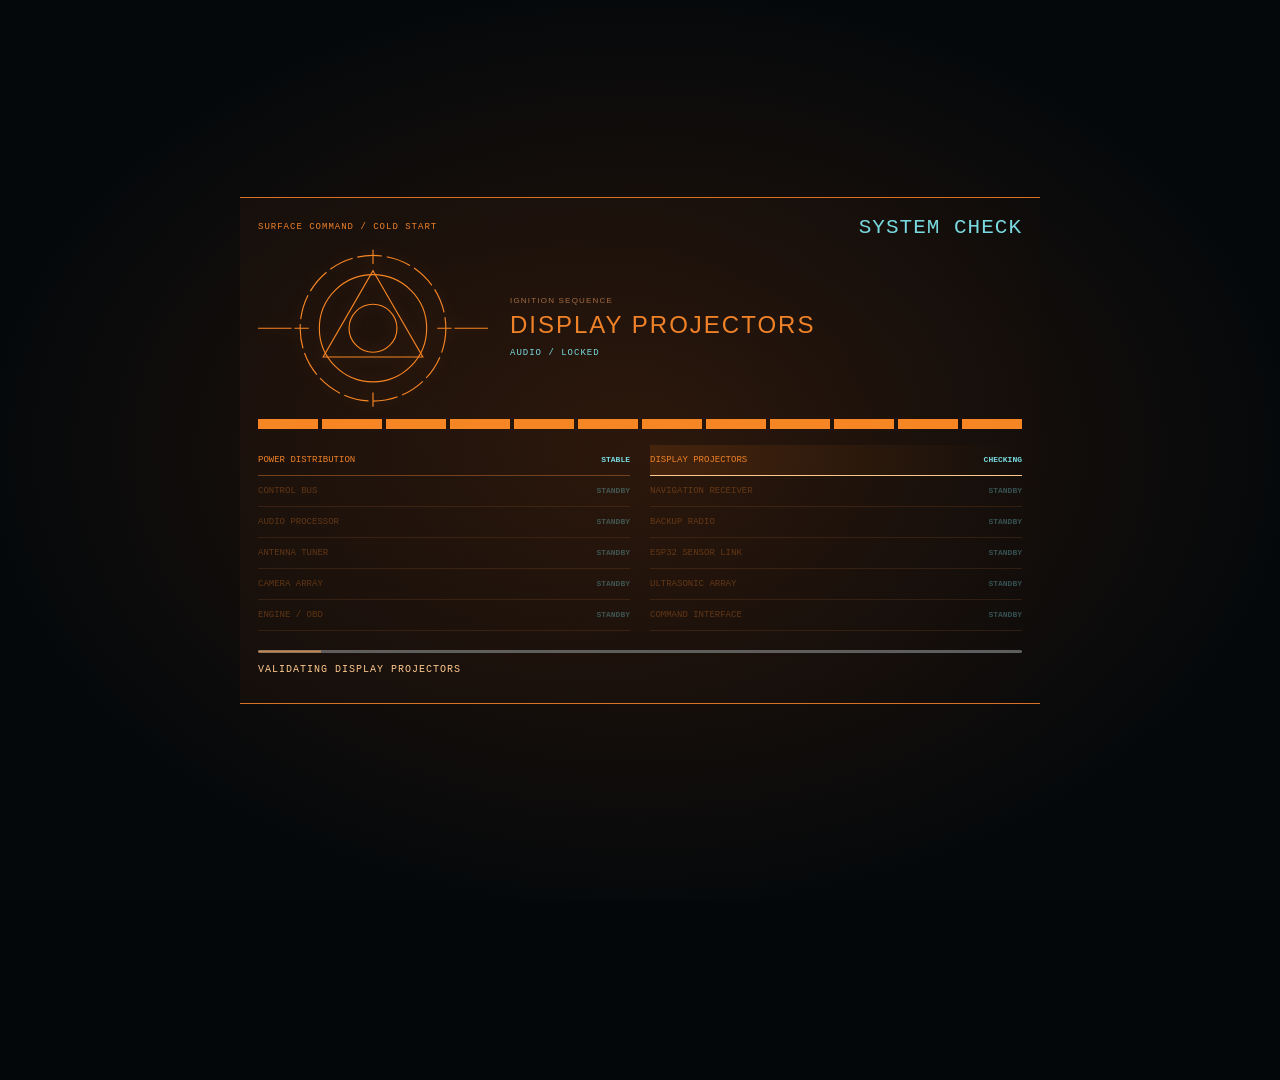
==== index.html @ 398e9c95 "Redesign perception scopes and add cinematic commissioning sequence" ====
<!doctype html>
<html lang="en"><head><meta charset="utf-8"><meta name="viewport" content="width=device-width,initial-scale=1,viewport-fit=cover"><meta name="theme-color" content="#05090b"><meta name="apple-mobile-web-app-capable" content="yes"><meta name="apple-mobile-web-app-status-bar-style" content="black-translucent"><title>Surface Command Interface</title><link rel="stylesheet" href="styles.css?v=19"><link rel="stylesheet" href="scanner-modes.css?v=25"><link rel="stylesheet" href="startup.css?v=16"><link rel="stylesheet" href="ignition.css?v=19"><link rel="stylesheet" href="cargo.css?v=16"><link rel="stylesheet" href="refinement.css?v=25"></head><body>
<div class="shell">
<header><div class="brand"><span class="crest">❯❯❯</span><div>SURFACE COMMAND<small>COCKPIT INTERFACE / 01</small></div></div><div class="head-right"><time id="clock"></time></div></header>
<div class="location"><span>◈ SURFACE NAV / LOCAL</span><span class="cyan">SYSTEM READY</span></div>
<main id="main">
<section id="cockpit" class="view active" aria-label="Cockpit">
<div class="cockpit-grid">
<div class="cockpit-bearing" aria-label="Heading display"><span>HEADING</span><b>—</b><strong>—</strong></div>
<article class="flight scanner-flight cockpit-scanner"><div class="flight-top"><span>LOCAL SCANNER</span><span class="cyan">CONTACT ARRAY / PASSIVE</span></div><div class="scanner interactive-scanner"><svg id="scanner-svg" viewBox="0 0 360 220" role="img" aria-label="Zoomable simulated proximity scanner"><defs><clipPath id="scanner-clip"><ellipse cx="180" cy="110" rx="164" ry="85"/></clipPath></defs><g clip-path="url(#scanner-clip)"><g id="scanner-world"><g fill="none" stroke="currentColor" opacity=".55"><ellipse cx="180" cy="110" rx="164" ry="85"/><ellipse cx="180" cy="110" rx="110" ry="57"/><ellipse cx="180" cy="110" rx="55" ry="29"/><path d="M16 110H344 M180 25V195 M64 50L296 170 M64 170L296 50"/></g><path class="scanner-sweep" d="M180 110L335 75A164 85 0 0 1 344 110Z" fill="#ff9d2525"/><g class="scanner-contacts" stroke="#ffab54" fill="#ffab54"><path d="M85 100V69 M256 141V102 M208 65V44 M127 161V146"/><rect x="81" y="65" width="8" height="4"/><rect x="252" y="98" width="8" height="4"/><rect x="204" y="40" width="8" height="4"/><rect x="123" y="142" width="8" height="4"/></g></g></g><ellipse cx="180" cy="110" rx="164" ry="85" fill="none" stroke="currentColor"/><path d="M180 99L188 118L180 114L172 118Z" fill="#93efff"/></svg><div class="scanner-heading"><span>RANGE</span><b id="scanner-range">2.0 MI</b></div><div class="scanner-controls"><button id="scanner-out" aria-label="Zoom scanner out">−</button><button id="scanner-reset" aria-label="Reset scanner range">1× RANGE</button><button id="scanner-in" aria-label="Zoom scanner in">+</button></div><div class="tiny">SIMULATED CONTACTS / NOT OBSTACLE DETECTION</div></div></article>
<div class="cockpit-driving-info">
<article class="speed-limit-card" aria-label="Current speed limit unavailable"><span>LIMIT</span><strong id="speed-limit">—</strong><b>MPH</b><small>ROAD DATA / UNAVAILABLE</small></article>
<article id="cockpit-now-playing" class="panel cockpit-now-playing" aria-live="polite" hidden><div class="panel-title">NOW PLAYING <span id="cockpit-source">DEEP SPACE RADIO</span></div><div class="now-playing-row"><span class="sound-bars" aria-hidden="true">▮▮▮</span><div><small>AUDIO CHANNEL ACTIVE</small><strong class="track-name">DEEP SPACE SIGNAL</strong></div></div></article>
</div>
</div></section>
<section id="navigation" class="view" aria-label="Navigation"><div class="section-heading"><div><small>GALACTIC POSITIONING / SURFACE</small><h1>NAVIGATION</h1></div><button id="route-toggle" class="primary">START ROUTE</button></div><div class="nav-layout"><div class="map"><div class="map-caption">SPARTANBURG SECTOR <span>SCHEMATIC / DEMO</span></div><svg id="map-svg" viewBox="0 0 600 500" role="img" aria-label="Fictional demonstration street map"><defs><pattern id="grid" width="30" height="30" patternUnits="userSpaceOnUse"><path d="M30 0 H0 V30" fill="none" stroke="#46311e" stroke-width=".7"/></pattern></defs><rect width="600" height="500" fill="url(#grid)"/><g id="map-world"><g class="blocks"><path d="M65 75h95v63H65z M185 75h72v63h-72z M280 75h95v63h-95z M400 75h120v63H400z M65 164h95v93H65z M185 164h72v93h-72z M280 164h95v93h-95z M400 164h120v93H400z M65 287h95v88H65z M185 287h72v88h-72z M280 287h95v88h-95z M400 287h120v88H400z M65 402h95v65H65z M185 402h72v65h-72z M280 402h95v65h-95z M400 402h120v65H400z"/></g><g class="roads"><path d="M0 150H600 M0 272H600 M0 390H600 M172 0V500 M269 0V500 M388 0V500 M45 0V500 M538 0V500"/><path d="M0 480L600 30"/></g><g class="map-labels"><text x="285" y="143">E MAIN ST</text><text x="285" y="266">KENNEDY ST</text><text x="75" y="384">HENRY ST</text><text x="402" y="210">DOWNTOWN</text></g><path id="route-geometry" d="M172 440V272H388V150H480" fill="none" stroke="none"/><path id="route-line" d="M172 440V272H388V150H480"/><circle cx="480" cy="150" r="15" fill="none" stroke="#ffad55" stroke-width="2"/><path d="M455 150H469 M491 150H505 M480 125V139 M480 161V175" stroke="#ffad55"/><g id="position" transform="translate(172 440)"><circle r="25" fill="#73ddea" fill-opacity=".08"/><path d="M0 -14L10 10L0 5L-10 10Z" fill="#93efff"/></g></g></svg><div class="nav-speed"><strong class="live-speed">—</strong><span>MPH<small>GPS / OBD</small></span></div><div class="map-controls"><button id="zoom-out" aria-label="Zoom out">−</button><button id="zoom-in" aria-label="Zoom in">+</button><button id="recenter" aria-label="Recenter map">⌖</button></div><div class="map-scale">┃━━━━┃ <span>0.5 MI / DEMO</span></div></div><aside class="nav-info panel"><div class="panel-title">ROUTE GUIDANCE</div><div class="turn"><strong id="turn-arrow">↱</strong><div><b id="turn-distance">0.4 MI</b><span id="turn-street">EAST ON KENNEDY ST</span></div></div><label for="destination">DESTINATION</label><select id="destination"><option value="0">Downtown Spartanburg</option><option value="1">Orbital station / demo</option><option value="2">Home base / demo</option></select><div class="route-stats"><div><strong id="remaining">4.2</strong><small>MILES</small></div><div><strong id="eta">12</strong><small>MINUTES</small></div></div><p id="route-state" class="cyan">ROUTE READY</p><div class="mini-player"><small>RADIO / DEMO BROADCAST</small><strong class="track-name">DEEP SPACE SIGNAL</strong><button class="play" data-action="play" aria-label="Play demo audio">▶</button></div></aside></div></section>
<section id="radio" class="view" aria-label="Radio"><div class="section-heading"><div><small>COMMUNICATIONS ARRAY / FREQUENCY CONTROL</small><h1>RADIO</h1></div><span class="cyan">SIMULATED BAND</span></div><div class="tuner"><div class="tuner-top"><span id="tuner-state" role="status">SIGNAL LOCKED</span><strong><b id="frequency">88.3</b> <small>MHz / DEMO</small></strong><span id="signal-strength">▂▄▆█</span></div><div class="frequency-dial"><div class="frequency-ticks"></div><span>88</span><span>92</span><span>96</span><span>100</span><span>104</span><span>108</span><i id="tuning-needle"></i></div><div class="tuner-meta"><span id="station-id">CH 01 / DEEP SPACE</span><span>STEREO / SYNTHETIC SIGNAL</span></div></div><div class="media-layout"><div class="album"><div class="orbit o1"></div><div class="orbit o2"></div><div class="orbit o3"></div><div class="planet"></div><span>DEEP SPACE<br><b>TRANSMISSIONS</b><small>VOL. 01 / RADIO BAND</small></span></div><div class="panel player"><div class="panel-title">BROADCAST RECEIVER <span>♫</span></div><h2 class="track-name">DEEP SPACE SIGNAL</h2><p id="artist">DEEP SPACE RADIO / AMBIENT DEMO</p><div id="waveform" class="waveform" aria-hidden="true"></div><input id="seek" type="range" min="0" max="180" value="0" aria-label="Playback position"><div class="time-row"><span id="elapsed">0:00</span><span id="duration">3:00</span></div><div class="transport"><button data-action="prev" aria-label="Previous station">❮❮</button><button data-action="play" class="play primary" aria-label="Play demo audio">▶</button><button data-action="next" aria-label="Next station">❯❯</button></div><label class="volume">VOLUME <input id="volume" type="range" min="0" max="100" value="25"></label><label class="file-button">LOAD YOUR AUDIO<input id="audio-file" type="file" accept="audio/*"></label><p class="tiny">Synthetic radio stations, with an animated tuning sweep between channels. Load a local audio file for an auxiliary source.</p></div></div><div class="playlist" id="playlist"></div></section>

<section id="data" class="view" aria-label="Data">
<div class="section-heading"><div><small>TELEMETRY ARRAY / MEASURED INPUT</small><h1>FLIGHT DATA</h1></div><span class="live-tag" id="capture-status">NO LIVE SOURCE</span></div>
<article class="panel data-instrument"><div class="panel-title">PRIMARY INSTRUMENT / <span id="telemetry-source">NO LIVE SOURCE</span></div><div class="instrument calibrated-dial"><svg id="speed-dial" viewBox="0 0 360 310" role="img" aria-label="Speed unavailable"><path id="mph-track"/><path id="metric-track"/><path id="mph-fill"/><path id="metric-fill"/><g id="dial-ticks"></g></svg><div class="speed"><span class="eyebrow">GROUND SPEED</span><strong id="speed">—</strong><span>MPH</span><small>GPS / OBD REQUIRED</small></div></div><div class="metric-readout"><strong id="metric-speed">—</strong><select id="metric-unit" aria-label="Converted speed unit"><option value="m/s">m/s</option><option value="km/h">km/h (kilometres/sec)</option></select><small id="metric-max">AWAITING GPS / OBD SPEED</small></div><div class="engine-line"><span>ENG <b id="rpm">—</b> RPM</span><span class="gear">— <small>GEAR</small></span></div></article><div class="data-toolbar"><span class="stream-label">● LIVE STREAM / EACH SENSOR UPDATE</span><button id="freeze-data">FREEZE GRAPHS</button><button id="reset-data">RESET SESSION</button></div>
<div class="session-metrics"><div><small>SESSION</small><strong id="session-time">—</strong></div><div><small>DISTANCE</small><strong><span id="session-distance">—</span><em> MI</em></strong></div><div><small>AVG SPEED</small><strong><span id="session-average">—</span><em> MPH</em></strong></div><div><small>PEAK RPM</small><strong id="session-peak">—</strong></div></div>
<div class="chart-grid" id="chart-grid"></div>
<div class="data-footer"><span id="sample-count">0 SAMPLES</span><span>LIVE / RECEIVED SAMPLES</span><span id="history-status">LAST 60 SECONDS</span></div>
<p class="tiny">No telemetry is fabricated. GPS can provide measured speed after permission; RPM and engine channels require an OBD/ESP32 or native bridge. Freeze holds recorded measurements. Reset clears this local session.</p>
</section>
<section id="spotify" class="view" aria-label="Spotify">
<div class="section-heading"><div><small>ENTERTAINMENT / NETWORK AUDIO</small><h1>SPOTIFY</h1></div><span class="spotify-tag">SEPARATE SOURCE</span></div>
<div class="spotify-layout"><article class="panel"><div class="panel-title">SPOTIFY LINK <span>♫</span></div><h2>YOUR MUSIC.<br>YOUR FREQUENCY.</h2><p>Paste a Spotify track, album, or playlist link to load its official player.</p><form id="spotify-form"><label for="spotify-url">SPOTIFY SHARE LINK</label><input id="spotify-url" type="url" placeholder="https://open.spotify.com/playlist/…" required autocomplete="off"><button class="primary" type="submit">LOAD SPOTIFY</button></form><p id="spotify-status" role="status">No Spotify player loaded.</p><button id="disconnect-spotify" disabled>UNLOAD PLAYER</button><p class="tiny">Playback availability is controlled by Spotify. This does not link your account or mirror the iPhone app. Loading Spotify pauses Radio; the two sources remain separate.</p></article><article class="panel spotify-player-panel"><div class="panel-title">NETWORK AUDIO / PLAYER</div><div id="spotify-player"><div class="spotify-empty"><div class="spotify-orbit">♫</div><h2>AWAITING LINK</h2><p>Radio is a separate channel.<br>Your Spotify player will appear here.</p></div></div><a class="spotify-open" href="https://open.spotify.com/" target="_blank" rel="noopener noreferrer">OPEN SPOTIFY ↗</a></article></div>
</section>
<section id="port" class="view" aria-label="Port"><div class="section-heading"><div><small>EXTERNAL HARDWARE / SENSOR BAY</small><h1>PORT</h1></div><span class="cyan">READ-ONLY LINK</span></div><article class="panel board-panel"><div class="panel-title">ESP32 / PIN CONNECTION MAP <span id="pin-mode">NO FRESH PIN REPORT</span></div><label class="pin-preview-label">Preview connected-pin animation<input id="pin-preview" type="checkbox"></label><div id="pin-board"><div class="board-core"><div class="antenna-trace">╔══╗<br>╚╗╔╝<br>╔╝╚╗</div><div class="chip-core">ESP32<small>GPIO MATRIX</small><span>⇌</span></div><div class="usb-socket">USB</div></div></div><p id="pin-detail" role="status">Tap a pin for status.</p><p class="tiny">30-pin ESP-WROOM-32 layout from your photo, antenna up and USB-C down. Verify the board silkscreen before wiring. Glow means a fresh firmware-reported connection; a high GPIO level alone does not detect a cable.</p></article><details class="port-details"><summary>CONNECTION CONTROLS / SENSORS / INSTALLATION</summary><div class="port-layout"><article class="panel"><div class="panel-title">01 / CONNECTION MANAGER</div><p id="port-capability" role="status">Checking browser capabilities…</p><div class="port-actions"><button id="connect-port" class="primary">CONNECT ESP32 / SERIAL</button><button id="disconnect-port" disabled>DISCONNECT</button></div><label for="port-baud">SERIAL BAUD RATE</label><select id="port-baud"><option value="115200">115200 / STARTER DEFAULT</option value="9600">9600</option><option value="57600">57600</option></select><div class="systems-readout"><div><span>DATA LINK</span><b id="port-state">NOT OPEN</b></div><div><span>USB VID / PID</span><b id="port-usb">—</b></div><div><span>DEVICE / SELF-REPORTED</span><b id="port-device">UNIDENTIFIED</b></div><div><span>FIRMWARE</span><b id="port-firmware">—</b></div><div><span>VALID PACKETS</span><b id="port-packets">0</b></div><div><span>LAST PACKET</span><b id="port-age">—</b></div><div><span>REJECTED LINES</span><b id="port-errors">0</b></div></div><p id="port-message" role="status">No device opened. Connect only a board you intend to use.</p><p class="tiny">This page reads one selected serial device. It cannot inventory every physical dash socket, AUX cable, USB charger, or Bluetooth accessory. Opening serial may reset some boards; it does not install firmware.</p></article><article class="panel"><div class="panel-title">02 / POWER &amp; SENSORS</div><div class="systems-readout"><div><span>HOST BATTERY</span><b id="host-battery">UNAVAILABLE</b></div><div><span>HOST POWER REPORT</span><b id="host-charging">UNAVAILABLE</b></div><div><span>CHARGING CABLE</span><b>NOT DETECTABLE</b></div><div><span>ESP32 USB POWER</span><b id="esp-power">NOT REPORTED</b></div></div><p class="tiny">Host power is a browser report, not cable detection. ESP32 USB power requires firmware and hardware that actually sense it.</p><div class="panel-title">SENSOR CHANNELS <span id="sensor-count">0</span></div><div id="sensor-readings"><p>No sensor data. No simulated values are shown here.</p></div><p class="tiny">External readings stay separate from the simulated driving gauges.</p></article><article class="panel port-guide"><div class="panel-title">03 / INSTALL A SENSOR LINK</div><ol><li>Open this dashboard in a browser with Web Serial support, such as Chrome on your Chromebook.</li><li>Load the starter sketch onto your ESP32 with your board’s normal programming tool. This replaces that board’s existing sketch—back it up first.</li><li>Use a USB <em>data</em> cable. Close the serial monitor, choose 115200, then tap Connect.</li><li>Add your sensor driver to the sketch. Named sensor values appear here automatically; no dashboard edits needed.</li></ol><a href="esp32/SurfacePort/SurfacePort.ino" download>DOWNLOAD ESP32 STARTER</a><a href="PORT_PROTOCOL.md" target="_blank" rel="noopener">PROTOCOL &amp; SETUP GUIDE ↗</a><p class="tiny">iPhone / unsupported browsers: native or compatible network bridge required; not included in this build. No direct vehicle wiring or CAN control is provided.</p><details><summary>TEST A PACKET / NO HARDWARE</summary><label for="packet-test">Paste one protocol packet</label><textarea id="packet-test" rows="4" spellcheck="false">{"type":"sensors","values":[{"id":"temperature","value":23.5,"unit":"C"}]}</textarea><button id="validate-packet">VALIDATE ONLY</button><p id="packet-result" role="status">Validation never marks a port connected or populates live readings.</p></details></article></div></details></section>
<section id="cargo" class="view" aria-label="Cargo"><div class="section-heading"><div><small>LOAD MANAGEMENT / CAMERA INVENTORY</small><h1>CARGO</h1></div><span class="cyan" id="cargo-count">0 ITEMS</span></div><div class="cargo-layout"><article class="panel cargo-camera-panel"><div class="panel-title">CARGO CAMERA <span id="vision-state">VISION PROVIDER NOT CONNECTED</span></div><div class="cargo-viewport"><video id="cargo-camera" playsinline muted aria-label="Live cargo camera"></video><canvas id="cargo-capture" hidden aria-label="Captured cargo frame"></canvas><div class="cargo-reticle" aria-hidden="true"></div></div><label class="cargo-safety"><input id="parked-confirm" type="checkbox">I CONFIRM THE VEHICLE IS PARKED</label><div class="cargo-camera-actions"><button id="start-camera" class="primary">START CAMERA</button><button id="capture-cargo" disabled>CAPTURE &amp; ANALYZE</button><button id="stop-camera" disabled>STOP CAMERA</button></div><p id="cargo-status" role="status">CAMERA OFFLINE / NO IMAGE STORED</p><p class="tiny">Camera access is blocked until parked is confirmed and stops if a real speed source reports movement. Captures remain in memory and are discarded after verification.</p></article><article class="panel"><div class="panel-title">VERIFIED MANIFEST <span>LOCAL DEVICE</span></div><button id="manual-cargo">ADD WITHOUT CAMERA</button><form id="cargo-form" class="cargo-form"><input id="cargo-label" maxlength="80" placeholder="Verified item name" aria-label="Cargo item name" required><select id="cargo-category" aria-label="Cargo category"><option>Food</option><option>Liquid</option><option>Tools / equipment</option><option>Packages</option><option>Emergency / safety</option><option>Personal</option><option>Miscellaneous</option></select><input id="cargo-quantity" type="number" min="1" max="999" value="1" aria-label="Quantity" required><button class="primary" type="submit">ADD VERIFIED ITEM</button></form><div id="cargo-list"></div><p class="cargo-note"><strong>AUTOMATIC IDENTIFICATION IS NOT ACTIVE.</strong> A vision provider must be connected through the dashboard bridge before captured objects can be suggested. Every suggestion still requires confirmation.</p></article></div></section>
<section id="systems" class="view" aria-label="Systems"><div class="section-heading"><div><small>INTERNAL PANEL / CONFIGURATION</small><h1>SYSTEMS</h1></div><span class="cyan">LOCAL CORE</span></div><div class="systems-layout"><article class="panel"><div class="panel-title">TELEMETRY CHANNELS <span>REAL INPUT ONLY</span></div><div class="ed-tabs"><span class="active">STATUS</span><span>SENSORS</span><span>FAULTS</span></div><div class="systems-readout"><div class="selected"><span>ENGINE SPEED</span><b><span class="live-rpm">—</span> RPM</b></div><div><span>VEHICLE SPEED</span><b><span class="live-speed">—</span> MPH</b></div><div><span>COOLANT TEMP</span><b><span class="live-coolant">—</span> °F</b></div><div><span>ENGINE LOAD</span><b><span class="live-load">—</span>%</b></div><div><span>THROTTLE POS.</span><b><span class="live-throttle">—</span>%</b></div><div><span>INTAKE TEMP</span><b><span class="live-intake">—</span> °F</b></div><div><span>SYSTEM VOLTAGE</span><b><span class="live-voltage">—</span> V</b></div><div><span>FUEL LEVEL</span><b><span class="live-fuel">—</span>%</b></div></div></article><article class="panel"><div class="panel-title">MODULE STATUS</div><div class="module"><span>ENGINE TELEMETRY</span><b>HARDWARE UNAVAILABLE</b></div><div class="module"><span>OBD / CAN LINK</span><b>HARDWARE UNAVAILABLE</b></div><div class="module"><span>PHONE CONNECTION</span><b>NOT LINKED</b></div><div class="module"><span>NAVIGATION</span><b>DEMO MAP ONLY</b></div><button id="enable-gps" class="primary">ENABLE GPS SPEED</button><p id="gps-status" class="tiny" role="status">GPS OFF / SPEED UNAVAILABLE</p><label class="setting">HUD glow<input type="checkbox" id="glow" checked></label><label class="setting">Interface sounds<input type="checkbox" id="sounds"></label><label class="setting">Ship-computer voice<input type="checkbox" id="voice"></label><label class="setting">HUD animations<input type="checkbox" id="animations" checked></label><label for="voice-select" class="tiny">VOICE / DEVICE LIBRARY</label><select id="voice-select"><option value="">Automatic ship computer</option></select><button id="test-voice">TEST VOICE</button><p id="voice-status" class="tiny" role="status">Low, measured synthetic voice. Available voices depend on your device.</p><label class="setting">Amber intensity<input type="range" id="intensity" min="50" max="100" value="100"></label></article></div><p class="tiny">Unavailable sensors remain blank. GPS speed requires permission and a usable location fix. Engine values require verified OBD/ESP32 or native input; this build does not infer them.</p></section>
</main>
<nav aria-label="Main navigation"><button data-view="cockpit" aria-current="page"><span>⌾</span>COCKPIT</button><button data-view="navigation"><span>⌖</span>NAVIGATION</button><button data-view="data"><span>▥</span>DATA</button><button data-view="radio"><span>◉</span>RADIO</button><button data-view="spotify"><span>♫</span>SPOTIFY</button><button data-view="cargo"><span>▣</span>CARGO</button><button data-view="port"><span>⇌</span>PORT</button><button data-view="systems"><span>◇</span>SYSTEMS</button></nav><footer><span>SURFACE COMMAND <b> / </b> EXPERIMENTAL INTERFACE</span><span>BUILD 21 / COMMISSIONING</span></footer></div><div id="toast" role="status"></div><audio id="audio"></audio><script src="telemetry.js?v=21"></script><script src="port-protocol.js?v=16"></script><script src="instruments.js?v=23"></script><script src="pin-diagram.js?v=24"></script><script src="app.js?v=24"></script><script src="audio-bank.js?v=25"></script><script src="enhancements.js?v=23"></script><script src="alerts.js?v=23"></script><script src="ports.js?v=21"></script><script src="gestures.js?v=19"></script><script src="radar-events.js?v=23"></script><script src="scanner-modes.js?v=25"></script><script src="cargo.js?v=18"></script><script src="startup.js?v=16"></script><script src="ignition.js?v=23"></script><script src="system-test.js?v=25"></script><script src="parking.js?v=24"></script><script src="speaker-check.js?v=24"></script></body></html>
---- styles.css ----
:root{color-scheme:dark;--orange:#ff932e;--bright:#ffc076;--cyan:#7bdde8;--line:#77431f;--dim:#382a20;--glow:0 0 12px #ff7b252e;--intensity:1}*{box-sizing:border-box}body{margin:0;background:#080b0d;color:var(--orange);font-family:'Arial Narrow','Trebuchet MS',sans-serif;font-size:14px}body:before{content:'';position:fixed;inset:0;pointer-events:none;background:repeating-linear-gradient(0deg,transparent 0 3px,#00000012 3px 4px);z-index:5}.shell{max-width:1600px;margin:auto;min-height:100svh;padding:max(16px,env(safe-area-inset-top)) max(18px,env(safe-area-inset-right)) max(8px,env(safe-area-inset-bottom)) max(18px,env(safe-area-inset-left));display:flex;flex-direction:column;background:radial-gradient(ellipse at 50% 65%,#3a241214,transparent 65%);filter:brightness(var(--intensity))}header{display:flex;justify-content:space-between;align-items:center;border-bottom:2px solid var(--orange);padding-bottom:13px;gap:12px}.brand{display:flex;gap:12px;align-items:center;font-size:23px;letter-spacing:4px;font-weight:bold}.crest{font-size:29px;letter-spacing:-12px;margin-right:14px;transform:rotate(-90deg)}small,.tiny{font-size:10px;letter-spacing:1.2px}.brand small{display:block;font-size:8px;letter-spacing:2.3px;margin-top:4px;color:#af774c}.head-right{text-align:right;display:flex;align-items:center;gap:20px}.demo{font-size:9px;letter-spacing:1.5px;border:1px solid var(--line);padding:5px 7px}time{font:18px monospace;color:var(--bright)}.location{display:flex;justify-content:space-between;font-size:9px;letter-spacing:1.5px;padding:10px 0;color:#af774c}.cyan{color:var(--cyan)}main{flex:1;min-width:0}.view{display:none}.view.active{display:block;animation:panel-in .22s ease-out}@keyframes panel-in{from{opacity:0;transform:translateY(6px)}to{opacity:1;transform:none}}.cockpit-grid{display:grid;grid-template-columns:1fr 1.5fr 1fr;gap:24px;align-items:center;min-height:calc(100svh - 178px)}.panel{padding:16px;border:1px solid var(--line);background:linear-gradient(115deg,#71391618,#0000);position:relative;box-shadow:var(--glow)}.panel:before,.panel:after{content:'';position:absolute;pointer-events:none;width:24px;height:5px;background:var(--orange);left:-1px;top:-1px}.panel:after{left:auto;top:auto;bottom:-1px;right:-1px}.panel-title{display:flex;justify-content:space-between;font-size:11px;letter-spacing:1.4px;border-bottom:1px solid var(--line);padding-bottom:10px;margin-bottom:20px;color:var(--bright)}.eyebrow{font-size:10px;letter-spacing:1.6px;color:#ba7d4b}h2{font-size:25px;letter-spacing:2px;font-weight:500;margin:9px 0}p{font-size:11px;letter-spacing:1px;line-height:1.7;color:#c38c61}.distance{margin:28px 0 12px}.distance strong{font-size:38px;font-weight:400;color:var(--bright)}.distance span{float:right;font-size:10px;padding-top:26px}.target-lines{height:25px;display:flex;gap:5px}.target-lines i{height:4px;background:var(--line);flex:1}.target-lines i:first-child{background:var(--orange)}button,select,.file-button{font:inherit;color:var(--orange);background:#25190e66;border:1px solid var(--line);min-height:44px;padding:10px 12px;cursor:pointer;letter-spacing:1px;touch-action:manipulation;border-radius:0}button:hover{background:#75441f55}button:focus-visible,select:focus-visible,input:focus-visible,.file-button:focus-within{outline:2px solid var(--cyan);outline-offset:3px}button.primary,.primary{background:var(--orange);color:#130f0a;border-color:var(--orange);font-weight:bold}.panel>button{width:100%;display:flex;justify-content:space-between;font-size:11px}.tiny{color:#bd8b64;line-height:1.8;margin-top:12px}.flight{text-align:center;align-self:center;min-width:0}.flight-top{display:flex;justify-content:space-between;font-size:10px;letter-spacing:2px}.compass{border-top:1px solid var(--line);border-bottom:1px solid var(--line);padding:12px 0;font-size:10px;word-spacing:9px;margin:13px 0}.compass span{color:#7b482c}.compass b{color:var(--cyan)}.instrument{position:relative;max-width:430px;margin:auto}.instrument svg{display:block;width:100%}.instrument text{fill:#b78555;font:10px monospace}.dim{stroke:var(--dim)}.arc{stroke:var(--orange);filter:drop-shadow(var(--glow))}.cyan-stroke{stroke:var(--cyan)}.speed{position:absolute;inset:27% 0 auto;display:flex;align-items:center;flex-direction:column}.speed strong{font:clamp(60px,7vw,96px)/1 'Arial Narrow',sans-serif;color:#ffd1a0;text-shadow:var(--glow);letter-spacing:-5px}.speed>span:not(.eyebrow){letter-spacing:5px;font-size:11px}.speed small{font-size:8px;color:#926d4b;margin-top:10px}.engine-line{display:flex;justify-content:space-between;align-items:center;margin:0 15px;font-size:10px;letter-spacing:1px}.engine-line b{font-size:21px;font-weight:400;color:var(--bright)}.gear{font-size:25px}.gear small{font-size:8px}.scanner{max-width:360px;margin:auto}.scanner svg{width:100%;color:#97511e;display:block}.scanner span{font-size:8px;color:#a87645;letter-spacing:2px}.truck svg{width:100%;height:145px;filter:drop-shadow(var(--glow))}.integrity{display:flex;justify-content:space-between;font-size:10px;align-items:center}.integrity strong{font-size:22px;font-weight:400;color:var(--bright)}.segments{height:7px;background:repeating-linear-gradient(90deg,var(--orange) 0 7%,transparent 7% 8%);margin:9px 0 20px}.telemetry{display:flex;justify-content:space-between;gap:7px;margin:18px 0}.telemetry span{font-size:9px;display:block;margin-bottom:9px;color:#b67b4c}.telemetry b{font-size:21px;font-weight:400;color:var(--bright)}.telemetry small{font-size:10px}.media-strip{grid-column:1/-1;border-block:1px solid var(--line);padding:8px 12px;display:flex;align-items:center;gap:16px}.media-strip>div{flex:1;min-width:0}.media-strip small{display:block;font-size:8px;color:#ac7448}.track-name{display:block;font-size:14px;letter-spacing:1.5px;margin:5px 0;overflow-wrap:anywhere}.sound-bars{font-size:24px;letter-spacing:3px}.media-strip button{border:0;font-size:19px}nav{display:grid;grid-template-columns:repeat(4,1fr);gap:5px;margin-top:15px;border-bottom:2px solid var(--orange)}nav button{border:0;background:transparent;font-size:11px;display:flex;align-items:center;justify-content:center;gap:10px}nav button span{font-size:22px}nav button[aria-current]{background:var(--orange);color:#130f09;clip-path:polygon(10px 0,100% 0,100% 100%,0 100%,0 10px)}footer{display:flex;justify-content:space-between;padding-top:9px;font-size:8px;letter-spacing:1px;color:#a4734b}footer b{color:var(--orange)}.section-heading{display:flex;justify-content:space-between;align-items:center;gap:10px;margin:15px 0 20px}.section-heading small{font-size:8px;color:#b4855e}h1{font-size:26px;letter-spacing:4px;font-weight:400;margin:5px 0}.section-heading>span{font-size:10px}.nav-layout{display:grid;grid-template-columns:1fr 270px;gap:16px}.map{position:relative;min-height:380px;overflow:hidden;border:1px solid var(--line);background:#0d1010}.map>svg{width:100%;height:100%;position:absolute;inset:0}.map-caption{position:absolute;z-index:1;top:12px;left:12px;font-size:10px;letter-spacing:1px}.map-caption span{display:block;font-size:8px;color:#a87650;margin-top:5px}.blocks{fill:#b0793820;stroke:#80532966}.roads{fill:none;stroke:#986133;stroke-width:2}.map-labels{font:9px sans-serif;fill:#b18057;letter-spacing:1px}#route-line{stroke:#ffc075;stroke-width:4;fill:none;filter:drop-shadow(0 0 5px #ff932e66)}.map-controls{position:absolute;right:12px;bottom:15px;display:flex;gap:5px}.map-controls button{background:#0b1010}.map-scale{position:absolute;left:12px;bottom:18px;font-size:9px}.map-scale span{display:block;margin-top:5px}.turn{display:flex;gap:14px;align-items:center;margin-bottom:25px}.turn>strong{font-size:60px;color:var(--bright)}.turn b{font-size:25px;display:block}.turn span{display:block;font-size:9px;margin-top:7px}.nav-info label{font-size:9px;display:block;margin-bottom:10px}select{width:100%;font-size:12px;padding:8px}.route-stats{display:flex;gap:35px;margin-top:25px}.route-stats strong{display:block;font-size:32px;font-weight:400;color:var(--bright)}.route-stats small{font-size:8px}.mini-player{margin-top:18px;padding-top:15px;border-top:1px solid var(--line)}.mini-player small{font-size:8px}.mini-player button{width:100%;margin-top:10px}.media-layout{display:grid;grid-template-columns:1fr 1.2fr;gap:24px}.album{position:relative;overflow:hidden;min-height:330px;border:1px solid var(--line);background:radial-gradient(circle at 50% 40%,#70311c44,#090e10 65%);display:flex;align-items:flex-end;padding:25px}.album>span{z-index:1;font-size:13px;letter-spacing:4px}.album b{display:block;font-size:24px;font-weight:400;margin:7px 0}.album small{display:block;font-size:8px;color:#b58054}.planet{position:absolute;left:calc(50% - 65px);top:calc(43% - 65px);width:130px;height:130px;border-radius:50%;background:radial-gradient(circle at 70% 25%,#e1985d,#4e271a 40%,#080b0d 70%);box-shadow:3px -2px 2px #ffc793}.orbit{position:absolute;width:280px;height:120px;border:1px solid #cf7e3a80;border-radius:50%;left:calc(50% - 140px);top:calc(43% - 60px);transform:rotate(-30deg)}.o2{transform:rotate(40deg);width:240px;left:calc(50% - 120px)}.o3{transform:rotate(90deg);border-style:dashed}.player h2{font-size:22px}.waveform{height:50px;display:flex;align-items:center;gap:3px;margin:20px 0}.waveform i{background:var(--orange);flex:1;opacity:.6}input[type=range]{accent-color:var(--orange);width:100%;min-height:30px;cursor:pointer}.time-row{display:flex;justify-content:space-between;font:10px monospace;color:#c08c61}.transport{display:flex;justify-content:center;gap:15px;margin:16px 0}.transport button{min-width:60px;font-size:19px}.volume{display:flex;align-items:center;gap:20px;font-size:9px}.file-button{display:block;text-align:center;font-size:11px;margin-top:12px;position:relative}.file-button input{position:absolute;inset:0;opacity:0;width:100%;cursor:pointer}.playlist{display:grid;grid-template-columns:repeat(3,1fr);gap:8px;margin-top:16px}.playlist button{text-align:left;font-size:10px}.playlist button.active{border-color:var(--orange);background:#6f381e44}.systems-layout{display:grid;grid-template-columns:1fr 1fr;gap:20px}.truck.large svg{height:230px}.module{display:flex;justify-content:space-between;gap:8px;padding:13px 0;border-bottom:1px solid #58341f;font-size:10px}.module b{font-weight:400;color:var(--cyan);font-size:9px}.setting{display:flex;align-items:center;justify-content:space-between;font-size:12px;min-height:48px;border-bottom:1px solid #51321d}.setting input[type=checkbox]{width:24px;height:24px;accent-color:var(--orange)}.setting input[type=range]{width:40%}#toast{position:fixed;bottom:100px;left:50%;transform:translateX(-50%);max-width:90%;background:#ffad55;color:#15100a;padding:13px 18px;font-size:12px;z-index:10;opacity:0;pointer-events:none;transition:opacity .15s}#toast.show{opacity:1}.no-glow{--glow:0 0 0 transparent}
@media(min-width:1100px){.shell{padding-inline:40px}.destination{transform:perspective(1000px) rotateY(7deg)}.status{transform:perspective(1000px) rotateY(-7deg)}.nav-layout{min-height:calc(100svh - 270px)}}
@media(max-width:650px) and (orientation:portrait){.shell{padding-left:max(13px,env(safe-area-inset-left));padding-right:max(13px,env(safe-area-inset-right))}.brand{font-size:19px;letter-spacing:3px}.brand small{font-size:7px;letter-spacing:1.3px}.head-right{gap:5px;flex-direction:column}time{font-size:13px}.demo{font-size:7px;padding:3px 5px}.location{font-size:7px;letter-spacing:.5px}.cockpit-grid{grid-template-columns:1fr 1fr;gap:12px;min-height:0}.flight{grid-column:1/-1;grid-row:1}.flight-top{font-size:8px}.compass{padding:8px;margin:8px 0}.instrument{max-width:285px}.speed strong{font-size:70px}.speed .eyebrow{font-size:8px}.speed small{font-size:7px;margin-top:6px}.engine-line{max-width:285px;margin:-4px auto 0}.scanner{max-width:240px}.scanner svg{max-height:66px}.panel{padding:11px}.panel-title{font-size:8px;letter-spacing:1px;margin-bottom:12px}.destination h2{font-size:17px;letter-spacing:1px}.destination .eyebrow{font-size:7px;letter-spacing:.6px}.destination p{font-size:8px}.distance{margin:13px 0 5px}.distance strong{font-size:30px}.distance span{float:none;display:block;padding:3px 0;font-size:8px}.destination .target-lines{height:15px}.destination button,.status button{font-size:8px;letter-spacing:.4px;padding:8px 6px}.destination .tiny{font-size:6px}.truck svg{height:77px}.integrity{font-size:7px}.integrity strong{font-size:17px}.segments{margin:6px 0 8px;height:5px}.telemetry{margin:12px 0}.telemetry span{font-size:7px;margin-bottom:5px}.telemetry b{font-size:17px}.telemetry small{font-size:8px}.media-strip{gap:8px;padding:7px 0}.sound-bars{font-size:18px}.track-name{font-size:11px}.media-strip button{padding:8px;min-width:44px}.media-strip small{font-size:7px}nav{position:sticky;bottom:0;background:#080b0df5;z-index:6;margin-top:12px}nav button{font-size:8px;letter-spacing:.5px;flex-direction:column;gap:2px;padding:7px 2px;min-height:53px}nav button span{font-size:19px}footer{font-size:6px;letter-spacing:.3px}.section-heading{margin:12px 0}.section-heading small{font-size:7px}h1{font-size:22px}.section-heading button{font-size:9px;padding:8px}.nav-layout{grid-template-columns:1fr;gap:12px}.map{height:340px;min-height:0}.nav-info{display:grid;grid-template-columns:1fr 1fr;gap:10px}.nav-info .panel-title{grid-column:1/-1;margin:0}.turn{grid-column:1/-1;margin:0}.turn>strong{font-size:43px}.turn b{font-size:22px}.nav-info label{grid-column:1/-1;margin:0}.nav-info select{grid-column:1/-1}.route-stats{margin:0;gap:25px}.route-stats strong{font-size:26px}.nav-info .mini-player{grid-column:1/-1;display:grid;grid-template-columns:1fr 44px;align-items:center;margin:0;padding-top:10px}.mini-player small{grid-column:1}.mini-player strong{grid-column:1}.mini-player button{grid-column:2;grid-row:1/3;margin:0}.media-layout{grid-template-columns:1fr;gap:12px}.album{min-height:210px}.album .planet{width:95px;height:95px;left:calc(50% - 47px);top:25px}.album>span{font-size:10px}.album b{font-size:20px}.album .orbit{top:12px}.player .waveform{height:30px;margin:12px 0}.playlist{grid-template-columns:1fr}.systems-layout{grid-template-columns:1fr;gap:12px}.truck.large svg{height:180px}.system-layout .telemetry b{font-size:20px}}
@media(orientation:landscape) and (max-height:550px){.shell{padding-top:max(8px,env(safe-area-inset-top));padding-left:max(18px,env(safe-area-inset-left));padding-right:max(18px,env(safe-area-inset-right))}header{padding-bottom:6px}.brand{font-size:17px}.brand small{font-size:6px}.location{padding:5px 0;font-size:7px}.cockpit-grid{gap:12px;min-height:0;grid-template-columns:1fr 1.25fr 1fr}.panel{padding:10px}.panel-title{font-size:8px;margin-bottom:10px;padding-bottom:6px}.destination h2{font-size:20px}.destination p{font-size:8px}.distance{margin:10px 0}.distance strong{font-size:28px}.distance span{font-size:7px;padding-top:15px}.destination button,.status button{font-size:8px}.tiny{font-size:7px}.flight-top{font-size:7px}.compass{font-size:7px;padding:5px;margin:6px 0;word-spacing:4px}.instrument{max-width:220px}.speed strong{font-size:53px}.speed .eyebrow{font-size:7px}.speed small{font-size:6px;margin-top:4px}.speed>span:not(.eyebrow){font-size:8px}.engine-line{font-size:8px}.engine-line b{font-size:17px}.scanner{max-width:190px}.scanner svg{height:40px}.scanner span{font-size:6px}.truck svg{height:75px}.telemetry{margin:10px 0}.telemetry span{font-size:7px}.telemetry b{font-size:17px}.segments{margin-bottom:8px}.media-strip{padding:2px 8px}.media-strip button{min-height:38px}.media-strip small{font-size:6px}.media-strip .track-name{font-size:10px}nav{margin-top:6px}nav button{min-height:42px;font-size:9px}footer{font-size:6px;padding-top:5px}.section-heading{margin:6px 0 10px}.section-heading h1{font-size:21px}.nav-layout{grid-template-columns:1fr 230px}.map{min-height:310px}.nav-info .panel-title{margin-bottom:7px}.turn{margin-bottom:10px}.turn>strong{font-size:35px}.turn b{font-size:20px}.route-stats{margin-top:10px}.route-stats strong{font-size:24px}.mini-player{margin-top:8px;padding-top:8px}.media-layout{gap:12px}.album{min-height:280px}.player h2{font-size:18px}.waveform{height:30px;margin:10px 0}.transport{margin:8px 0}.truck.large svg{height:180px}}
@media(prefers-reduced-motion:reduce){*{animation:none!important;transition:none!important}}

/* Keep the entire gauge arc inside its SVG viewport. */
.speed{inset:35% 0 auto}
@media(max-width:650px) and (orientation:portrait){.speed{inset:35% 0 auto}}
@media(orientation:landscape) and (max-height:550px){.speed{inset:35% 0 auto}}

/* Keep cockpit chrome on screen while longer panels scroll internally. */
html,body{height:100%;overflow:hidden}
.shell{height:100svh;min-height:0}
header,.location,nav,footer{flex-shrink:0}
main{min-height:0;overflow-y:auto;overflow-x:hidden;overscroll-behavior:contain}
.cockpit-grid{min-height:100%;padding:3px 1px}
@media(max-width:650px) and (orientation:portrait){
 .instrument{max-width:245px}.speed strong{font-size:60px}
 .scanner svg{max-height:46px}.cockpit-grid{gap:8px}
 nav{position:relative;bottom:auto}
}
/* Telemetry and independent audio sources */
nav{grid-template-columns:repeat(6,minmax(0,1fr))}
nav button{min-width:0;font-size:10px;gap:6px}
.home-data{grid-column:1/-1;display:flex;align-items:center;justify-content:space-between;gap:10px;text-align:left;font-size:9px;min-height:44px;border-inline:0;background:#2b1b1038}
.home-data strong{font:16px monospace;color:var(--bright)}.home-data>span:first-child{color:var(--cyan)}
.telemetry b span{display:inline;font:inherit;color:inherit;margin:0}
.data-toolbar{display:flex;align-items:center;gap:8px;margin:12px 0 18px;flex-wrap:wrap}.data-toolbar label{display:flex;align-items:center;gap:10px;font-size:10px}.data-toolbar select{width:145px}.data-toolbar button{font-size:10px}
.live-tag{font-size:10px;color:var(--cyan);letter-spacing:1px}.live-tag.frozen{color:var(--bright)}
.session-metrics{display:grid;grid-template-columns:repeat(4,minmax(0,1fr));border-block:1px solid var(--line);margin-bottom:18px;padding:14px 0;gap:10px}.session-metrics>div{padding-left:12px;border-left:2px solid #ff932e44}.session-metrics small{display:block;color:#b58559;font-size:9px}.session-metrics strong{display:block;margin-top:8px;font:25px monospace;color:var(--bright)}.session-metrics em{font:9px sans-serif;color:var(--orange)}
.chart-grid{display:grid;grid-template-columns:1fr 1fr;gap:16px}.chart-panel{min-width:0}.chart-top{display:flex;justify-content:space-between;align-items:center;gap:10px;margin-bottom:8px}.chart-top h2{font-size:12px;letter-spacing:2px;margin:0}.chart-reading{font:26px monospace;color:var(--bright)}.chart-reading small{font:9px sans-serif;margin-left:5px;color:var(--orange)}
.chart{width:100%;height:150px;display:block;overflow:visible}.chart .grid-line{stroke:#70452566;stroke-dasharray:2 5}.chart text{fill:#b78b65;font:9px monospace}.chart .trace{stroke:var(--orange);stroke-width:2;fill:none;vector-effect:non-scaling-stroke}.chart .area{fill:#ff932e0d}.chart .point{fill:var(--bright);stroke:#ff932e44;stroke-width:6}.chart-panel:nth-child(even) .trace{stroke:var(--cyan)}.chart-panel:nth-child(even) .point{fill:var(--cyan)}.chart-panel:nth-child(even) .area{fill:#7bdde809}
.chart-stats{display:flex;justify-content:space-between;border-top:1px solid var(--line);padding-top:10px;font-size:9px;color:#b58559}.chart-stats b{font:12px monospace;color:var(--bright);margin-left:5px}.data-footer{display:flex;justify-content:space-between;gap:8px;margin-top:14px;font-size:8px;letter-spacing:1px;color:#ae7e56}
.tuner{border:1px solid var(--line);padding:15px 18px;margin:0 0 18px;background:linear-gradient(100deg,#3e231126,#0b0e10);overflow:hidden}.tuner-top{display:flex;justify-content:space-between;gap:10px;align-items:center}.tuner-top>span{font-size:10px;letter-spacing:1px}.tuner-top strong b{font:42px monospace;color:var(--bright)}.tuner-top strong small{font-size:9px;font-weight:400}.frequency-dial{height:46px;position:relative;margin:12px 0;display:flex;justify-content:space-between;align-items:end;border-bottom:1px solid var(--line);padding-bottom:5px;font:9px monospace;color:#b48458}.frequency-ticks{position:absolute;inset:0 0 17px;background:repeating-linear-gradient(90deg,var(--orange) 0 1px,transparent 1px 2%);opacity:.55}.frequency-dial i{position:absolute;left:1.5%;top:-5px;height:50px;width:2px;background:var(--cyan);box-shadow:0 0 10px #7bdde899;transition:left .16s linear}.tuner-meta{display:flex;justify-content:space-between;font-size:8px;letter-spacing:1px;color:#b48458}.scanning #tuner-state{color:var(--cyan)}.scanning .waveform i{animation:signal .19s alternate infinite}.scanning .waveform i:nth-child(3n){animation-delay:-.09s}.scanning .frequency-ticks{opacity:1}.scanning .album{animation:scan-flicker .25s alternate infinite}.scanning #signal-strength{color:var(--cyan)}
@keyframes signal{from{transform:scaleY(.2)}to{transform:scaleY(1)}}@keyframes scan-flicker{from{opacity:.65}to{opacity:1}}
body.radio-playing .sound-bars{animation:signal .8s alternate infinite;transform-origin:bottom}.spotify-tag{color:#8bcfa2;font-size:9px;letter-spacing:1px}.spotify-layout{display:grid;grid-template-columns:1fr 1.2fr;gap:20px}.spotify-layout h2{line-height:1.4;font-size:23px}.spotify-layout label{display:block;font-size:10px;letter-spacing:1px;margin:20px 0 10px}.spotify-layout input{display:block;width:100%;min-height:46px;padding:12px;color:var(--bright);background:#0b1011;border:1px solid var(--line);font:12px sans-serif;border-radius:0}.spotify-layout form button{margin-top:10px;width:100%}.spotify-layout button:disabled{opacity:.4;cursor:default}.spotify-empty{min-height:290px;display:flex;flex-direction:column;align-items:center;justify-content:center;text-align:center;background:radial-gradient(circle,#28492d22,transparent 70%)}.spotify-orbit{height:95px;width:95px;border:1px solid #8bcfa2;border-radius:50%;display:grid;place-items:center;font-size:42px;color:#8bcfa2;outline:1px dashed #8bcfa244;outline-offset:10px;margin:18px}.spotify-empty h2{font-size:17px;letter-spacing:2px;color:#8bcfa2}.spotify-open{display:block;color:#8bcfa2;border-top:1px solid var(--line);padding:15px 0 0;font-size:10px;letter-spacing:1px;text-decoration:none}.spotify-player-panel iframe{display:block;border:0;width:100%;height:352px;border-radius:12px}.view.active{animation:panel-in .3s ease-out}.panel-title{position:relative;overflow:hidden}.view.active .panel-title:after{content:'';position:absolute;left:-30%;bottom:0;width:25%;height:1px;background:var(--cyan);animation:panel-scan .6s ease-out forwards;pointer-events:none}@keyframes panel-scan{to{left:110%}}
@media(max-width:650px) and (orientation:portrait){nav button{font-size:7px;padding-inline:1px;letter-spacing:.1px;gap:3px}nav button span{font-size:18px}.home-data{flex-wrap:wrap;gap:6px;font-size:7px;padding:7px 3px}.home-data>span:first-child{width:100%}.home-data strong{font-size:12px}.session-metrics{grid-template-columns:1fr 1fr;gap:14px}.session-metrics strong{font-size:23px}.chart-grid{grid-template-columns:1fr;gap:12px}.chart{height:140px}.data-toolbar{gap:6px}.data-toolbar label{width:100%;justify-content:space-between}.data-toolbar button{flex:1;font-size:9px}.data-footer{flex-wrap:wrap;font-size:7px}.tuner{padding:12px}.tuner-top{flex-wrap:wrap}.tuner-top>span{font-size:8px}.tuner-top strong b{font-size:31px}.tuner-meta{font-size:6px;letter-spacing:.5px}.spotify-layout{grid-template-columns:1fr}.spotify-layout h2{font-size:21px}.spotify-empty{min-height:240px}.chart-reading{font-size:25px}}
@media(orientation:landscape) and (max-height:550px){nav button{font-size:8px;min-height:44px}.home-data{font-size:8px;padding:5px;min-height:36px}.home-data strong{font-size:12px}.chart-grid{gap:12px}.chart{height:120px}.session-metrics strong{font-size:20px}.chart-reading{font-size:22px}.spotify-layout{gap:12px}.tuner-top strong b{font-size:32px}}
@media(prefers-reduced-motion:reduce){.frequency-dial i{transition:none!important}.scanning .album,.scanning .waveform i,body.radio-playing .sound-bars{animation:none!important}}

/* ED-style data lists replace decorative vehicle art. */
.ed-tabs{display:grid;grid-template-columns:repeat(3,1fr);border-bottom:1px solid var(--line);margin:-7px 0 8px}.ed-tabs span{padding:7px 3px;text-align:center;font-size:8px;letter-spacing:1px;color:#a9754d}.ed-tabs .active{background:var(--orange);color:#171009}
.telemetry-list,.systems-readout{display:grid}.telemetry-list>div,.systems-readout>div{display:flex;align-items:center;justify-content:space-between;gap:10px;min-height:38px;padding:7px 9px;border-bottom:1px solid #5a351f;font-size:9px;letter-spacing:.7px;position:relative}.telemetry-list>div:before,.systems-readout>div:before{content:'◇';font-size:8px;color:#86502d;margin-right:3px}.telemetry-list>div>span,.systems-readout>div>span{flex:1}.telemetry-list b,.systems-readout b{font:15px monospace;color:var(--bright);white-space:nowrap}.telemetry-list small{font:8px sans-serif;color:#b77c4e}.telemetry-list .selected,.systems-readout .selected{background:var(--orange);color:#171009;border-color:var(--orange)}.telemetry-list .selected:before,.systems-readout .selected:before,.telemetry-list .selected b,.telemetry-list .selected small,.systems-readout .selected b{color:#171009}.systems-readout>div{min-height:43px;font-size:10px}.systems-readout b{font-size:14px}.telemetry-panel .panel-title{margin-bottom:14px}
@media(max-width:650px) and (orientation:portrait){.telemetry-list>div{min-height:29px;padding:4px;font-size:7px}.telemetry-list b{font-size:11px}.telemetry-list small{font-size:6px}.ed-tabs{margin-top:-4px}.ed-tabs span{font-size:6px;padding:5px 2px}.systems-readout>div{min-height:38px;font-size:8px}.systems-readout b{font-size:11px}}
@media(orientation:landscape) and (max-height:550px){.telemetry-list>div{min-height:27px;padding:3px 6px;font-size:7px}.telemetry-list b{font-size:11px}.telemetry-list small{font-size:6px}.ed-tabs{margin-bottom:4px}.ed-tabs span{padding:4px 2px;font-size:6px}.systems-readout>div{min-height:34px}}
/* Build 04: scanner range control and ship-computer feedback. */
.scanner-flight{display:flex;flex-direction:column;justify-content:center;min-width:0}.interactive-scanner{width:100%;margin:10px auto;position:relative}.interactive-scanner svg{width:100%;height:auto;max-height:300px;display:block;overflow:hidden}.scanner-heading{display:flex;justify-content:space-between;align-items:center;padding:9px 8px;border-block:1px solid var(--line);font:10px monospace;letter-spacing:1px}.scanner-heading b{color:var(--cyan)}.scanner-controls{display:flex;justify-content:center;gap:8px;margin:10px 0}.scanner-controls button{min-height:44px;min-width:44px}.scanner-controls button:disabled{opacity:.3}.interactive-scanner .tiny{text-align:center;font-size:7px}.interactive-scanner>span{position:static}#scanner-world{transition:transform .45s cubic-bezier(.2,.8,.2,1);transform-origin:0 0}.scanner-sweep{transform-origin:180px 110px;animation:scanner-orbit 6s linear infinite}.scanner-contacts{animation:contact-signal 3s ease-in-out infinite}.data-instrument{max-width:440px;margin:0 auto 20px}.data-instrument .instrument{max-width:330px;margin:auto}.data-instrument .engine-line{margin:0 0 8px}.nav-speed{position:absolute;right:12px;top:48px;z-index:2;display:flex;align-items:center;gap:8px;background:#080b0ded;border:1px solid var(--orange);padding:8px 12px;box-shadow:0 0 16px #ff8d2519;pointer-events:none}.nav-speed strong{font:36px monospace;color:var(--bright)}.nav-speed>span{font-size:10px}.nav-speed small{display:block;font-size:7px;color:var(--cyan);margin-top:4px}#voice-select{width:100%;margin:8px 0}#test-voice{min-height:44px;width:100%;margin-bottom:8px}.route-active #route-line{stroke-dasharray:9 5;animation:route-flow 1.5s linear infinite}.voice-active .crest{animation:contact-signal .45s ease-in-out infinite}.chart .point{transition:cx .5s,cy .5s}.view.active .panel{animation:panel-materialize .42s ease-out both}.view.active .panel:nth-child(2){animation-delay:.05s}.view.active .panel:nth-child(3){animation-delay:.1s}
@keyframes scanner-orbit{to{transform:rotate(360deg)}}@keyframes contact-signal{50%{opacity:.55}}@keyframes route-flow{to{stroke-dashoffset:-28}}@keyframes panel-materialize{from{opacity:.2;transform:translateY(7px)}to{opacity:1;transform:none}}
.no-animations *,.no-animations *:before,.no-animations *:after{animation:none!important;transition:none!important}
@media(max-width:650px) and (orientation:portrait){.scanner-flight .interactive-scanner{margin:0}.scanner-flight .compass{margin-bottom:0}.scanner-heading{font-size:9px}.data-instrument .instrument{max-width:270px}.nav-speed{top:39px;right:8px;padding:5px 8px}.nav-speed strong{font-size:28px}}
@media(orientation:landscape) and (max-height:550px){.interactive-scanner svg{max-height:155px}.scanner-heading{padding:5px;font-size:8px}.scanner-controls{margin:5px 0}.data-instrument .instrument{max-width:220px}}
@media(prefers-reduced-motion:reduce){*,*:before,*:after{animation:none!important;transition:none!important}}
/* Build 05 / external sensor bay and compact cockpit scanner. */
nav{grid-template-columns:repeat(7,minmax(0,1fr))!important}.cockpit-port-link{display:grid;gap:6px;text-align:left;margin:12px 0;width:100%;border-left:3px solid var(--cyan);font-size:14px}.cockpit-port-link span{color:var(--cyan);font:12px monospace}.cockpit-port-link small{font-size:8px}.scanner-flight .interactive-scanner{max-width:300px;margin:0 auto}.scanner-flight .interactive-scanner svg{max-height:90px}.scanner-flight .scanner-heading{padding:5px;font-size:8px}.scanner-flight .scanner-controls{margin:4px 0;gap:4px}.scanner-flight .interactive-scanner .tiny{margin-top:3px;font-size:6px}.port-layout{display:grid;grid-template-columns:1fr 1fr;gap:16px}.port-guide{grid-column:1/-1}.port-actions{display:flex;flex-wrap:wrap;gap:8px;margin:12px 0}.port-actions button{flex:1;font-size:10px}.port-layout label{display:block;font-size:10px;margin:12px 0 6px}.port-layout select,.port-layout textarea{width:100%;max-width:100%}.port-layout .systems-readout b{font-size:10px;white-space:normal;text-align:right;overflow-wrap:anywhere;max-width:55%}.port-layout .systems-readout>div>span{font-size:9px}.port-guide ol{padding-left:22px;font-size:12px;line-height:1.8}.port-guide a{display:inline-block;color:var(--cyan);font-size:11px;padding:12px;margin:5px 8px 5px 0;border:1px solid var(--line)}.port-guide summary{cursor:pointer;padding:14px 0;font-size:12px}.port-guide textarea{background:#090c0e;color:var(--bright);border:1px solid var(--line);padding:10px;font:12px monospace;resize:vertical}.sensor-row{display:grid;grid-template-columns:1fr auto;gap:5px;padding:12px 4px;border-bottom:1px solid var(--line);font-size:11px;overflow-wrap:anywhere}.sensor-row b{color:var(--cyan)}.sensor-row small{grid-column:1/-1;font-size:8px}.port-layout button:disabled{opacity:.4;cursor:default}
@media(max-width:650px) and (orientation:portrait){.port-layout{grid-template-columns:1fr}.port-guide{grid-column:auto}nav button{font-size:6px;letter-spacing:0}.scanner-flight .interactive-scanner{display:grid;grid-template-columns:95px 1fr;align-items:center;max-width:100%;column-gap:8px}.scanner-flight .interactive-scanner svg{grid-row:1/3;max-height:70px}.scanner-flight .scanner-controls button{font-size:10px;padding:5px;min-width:36px}.scanner-flight .interactive-scanner .tiny{grid-column:1/-1}.cockpit-port-link{margin:8px 0;font-size:12px}.cockpit-port-link small{font-size:7px}}
@media(orientation:landscape) and (max-height:550px){.cockpit-port-link{font-size:10px;margin:6px 0;gap:3px}.cockpit-port-link span{font-size:9px}.cockpit-port-link small{font-size:6px}.scanner-flight .interactive-scanner svg{max-height:55px}.scanner-flight .interactive-scanner .tiny{display:none}.scanner-controls button{font-size:9px;padding:5px}}
.board-panel{max-width:740px;margin:0 auto 18px}.board-panel .panel-title{flex-wrap:wrap;gap:8px}.board-panel .panel-title span{font-size:9px;color:var(--cyan)}.pin-preview-label{display:flex;justify-content:space-between;font-size:11px;margin-bottom:15px}#pin-board{display:grid;grid-template-columns:minmax(85px,1fr) minmax(90px,1fr) minmax(85px,1fr);gap:3px 0;max-width:530px;margin:auto}.board-core{grid-column:2;grid-row:1/18;border:1px solid #875326;background:repeating-linear-gradient(90deg,#182326 0 1px,#0c1315 1px 14px);display:flex;flex-direction:column;align-items:center;justify-content:space-between;padding:18px 6px;position:relative}.antenna-trace{color:#976638;font:24px monospace;line-height:.75}.chip-core{border:1px solid #997350;background:linear-gradient(135deg,#343b3e,#171b1c);padding:24px 3px;text-align:center;color:#e8ae71;font:19px monospace;width:100%}.chip-core small{display:block;font:7px monospace;margin:9px 0}.chip-core span{font-size:30px;color:var(--cyan)}.usb-socket{border:3px double #8a8f8e;padding:8px 16px;color:#8a8f8e;font:10px monospace}.pin-contact{min-height:30px;padding:4px 6px;font:10px monospace;position:relative;background:transparent;border-color:#54391f;color:#8b7359}.pin-left{grid-column:1;text-align:left;margin-right:12px}.pin-right{grid-column:3;text-align:right;margin-left:12px}.pin-contact:after{content:'';position:absolute;top:45%;width:14px;height:3px;background:#71583c}.pin-left:after{right:-14px}.pin-right:after{left:-14px}.pin-contact.pin-live{color:#a8eff7;border-color:#7bdde8;background:#183035;box-shadow:0 0 10px #7bdde833}.pin-live:after{background:var(--cyan);box-shadow:0 0 7px var(--cyan);animation:pin-pulse 1.5s ease-in-out infinite}.pin-selected{outline:1px solid var(--orange);outline-offset:1px}#pin-detail{color:var(--cyan);min-height:35px;font-size:11px}.port-details>summary{cursor:pointer;padding:16px;border:1px solid var(--line);font-size:12px;margin-bottom:15px}@keyframes pin-pulse{50%{opacity:.25;box-shadow:0 0 1px var(--cyan)}}.calibrated-dial{max-width:360px!important}.calibrated-dial .speed{inset:42% 0 auto}.calibrated-dial .speed strong{font-size:60px;letter-spacing:-2px}.calibrated-dial svg path{fill:none}.calibrated-dial #mph-track{stroke:#382a20;stroke-width:10}.calibrated-dial #metric-track{stroke:#19313a;stroke-width:2}.calibrated-dial #mph-fill{stroke:var(--orange);stroke-width:10;stroke-linecap:butt}.calibrated-dial #metric-fill{stroke:#7bdde8;stroke-width:2;opacity:.55}.calibrated-dial .dial-tick{stroke:#bd8c57;stroke-width:1}.calibrated-dial text{fill:#cda77e;text-anchor:middle;font:12px monospace}.metric-readout{display:flex;justify-content:center;align-items:center;gap:10px;flex-wrap:wrap;color:var(--cyan);margin-bottom:15px}.metric-readout strong{font:22px monospace}.metric-readout select{color:var(--cyan);font-size:12px}.metric-readout small{width:100%;text-align:center;font-size:8px}@media(max-width:400px){.calibrated-dial .speed strong{font-size:49px}.pin-contact{font-size:9px}.board-panel{padding:10px}.board-panel .tiny{font-size:8px}}@media(prefers-reduced-motion:reduce){.pin-live:after{animation:none}}
/* Build 07 / focused cockpit overview and independent secondary speed scale. */
#cockpit .cockpit-grid{display:flex;flex-direction:column;justify-content:center;gap:16px;max-width:850px;margin:auto;min-height:calc(100svh - 178px)}.cockpit-scanner{width:min(100%,560px)}.cockpit-scanner .interactive-scanner{max-width:420px}.cockpit-scanner .interactive-scanner svg{max-height:165px}.cockpit-launchpad{display:grid;grid-template-columns:repeat(4,minmax(0,1fr));gap:8px;width:100%}.cockpit-launchpad button{display:flex;flex-direction:column;align-items:flex-start;gap:6px;text-align:left;min-width:0;padding:12px;border-top:2px solid var(--orange)}.cockpit-launchpad button>span{font-size:9px;letter-spacing:1px;color:var(--cyan)}.cockpit-launchpad strong{font:14px monospace;color:var(--bright);overflow-wrap:anywhere}.cockpit-launchpad small{font-size:7px;color:#b77d50}.cockpit-launchpad em{font:7px sans-serif;color:#9a6f4c;letter-spacing:.7px}.calibrated-dial #mph-fill,.calibrated-dial #metric-fill{transition:d .55s ease-out}.calibrated-dial #metric-fill{stroke-dasharray:4 3}
@media(max-width:650px) and (orientation:portrait){#cockpit .cockpit-grid{min-height:0;gap:10px}.cockpit-scanner{width:100%}.cockpit-scanner .interactive-scanner{display:grid;grid-template-columns:125px 1fr;align-items:center;max-width:100%}.cockpit-scanner .interactive-scanner svg{grid-row:1/3;max-height:92px}.cockpit-launchpad{grid-template-columns:1fr 1fr}.cockpit-launchpad button{min-height:86px;padding:9px}.cockpit-launchpad strong{font-size:12px}.cockpit-launchpad em{display:none}}
@media(orientation:landscape) and (max-height:550px){#cockpit .cockpit-grid{display:grid;grid-template-columns:1.25fr 1fr;gap:12px;max-width:100%;min-height:0}.cockpit-scanner{width:100%}.cockpit-scanner .interactive-scanner svg{max-height:105px}.cockpit-launchpad{grid-template-columns:1fr 1fr}.cockpit-launchpad button{min-height:70px;padding:7px}.cockpit-launchpad strong{font-size:11px}.cockpit-launchpad em{display:none}}

/* Build 08 / Cockpit is a quiet driving home, not a second tab bar. */
[hidden]{display:none!important}main{touch-action:pan-y}.cockpit-driving-info{display:grid;grid-template-columns:150px minmax(0,360px);gap:14px;align-items:stretch;justify-content:center;width:min(100%,540px)}.speed-limit-card{min-height:150px;aspect-ratio:1;border:7px solid #edf2e9;border-radius:18px;background:#eef2eb;color:#111;display:grid;grid-template-columns:1fr auto;grid-template-rows:auto 1fr auto;align-items:center;padding:7px 10px;box-shadow:0 0 0 2px #111 inset,0 0 18px #f6fbf022}.speed-limit-card>span{grid-column:1/-1;text-align:center;font:700 12px/1.05 Arial,sans-serif;letter-spacing:1px}.speed-limit-card strong{font:700 66px/.9 Arial,sans-serif;letter-spacing:-5px}.speed-limit-card>b{font:700 11px Arial,sans-serif;align-self:end;padding-bottom:8px}.speed-limit-card>small{grid-column:1/-1;text-align:center;font:6px monospace;color:#444;letter-spacing:.8px}.cockpit-now-playing{min-width:0;display:flex;flex-direction:column;justify-content:center}.cockpit-now-playing .panel-title{margin-bottom:14px}.now-playing-row{display:flex;align-items:center;gap:16px;min-width:0}.now-playing-row>div{min-width:0}.now-playing-row small{font-size:7px;color:#a87951}.now-playing-row strong{font-size:14px;color:var(--bright);white-space:nowrap;overflow:hidden;text-overflow:ellipsis}.cockpit-now-playing .sound-bars{animation:music-pulse .75s steps(3,end) infinite}@keyframes music-pulse{50%{transform:scaleY(.45);color:var(--cyan)}}
@media(max-width:650px) and (orientation:portrait){#cockpit .cockpit-grid{justify-content:start}.cockpit-driving-info{grid-template-columns:112px minmax(0,1fr);gap:10px}.speed-limit-card{min-height:112px;border-width:5px;border-radius:14px;padding:5px 7px}.speed-limit-card strong{font-size:48px}.cockpit-now-playing{padding:10px}.cockpit-now-playing .panel-title{margin-bottom:9px}.now-playing-row{gap:8px}.now-playing-row .sound-bars{font-size:16px}.now-playing-row strong{font-size:11px}}
@media(orientation:landscape) and (max-height:550px){#cockpit .cockpit-grid{grid-template-columns:minmax(280px,1.45fr) minmax(250px,1fr)}.cockpit-driving-info{grid-template-columns:105px minmax(0,1fr);gap:9px;width:100%}.speed-limit-card{min-height:105px;border-width:5px;border-radius:13px}.speed-limit-card strong{font-size:44px}.cockpit-now-playing{padding:9px}.cockpit-now-playing .panel-title{margin-bottom:7px}.now-playing-row strong{font-size:10px}.now-playing-row .sound-bars{font-size:15px}}

/* Build 09 / unified holographic cockpit shell. */
:root{--orange:#f68524;--bright:#ffc98e;--cyan:#79d9df;--line:#784119;--dim:#2c2118;--panel:#160f0a99;--glow:0 0 14px #f47c2230}body{background:#030709;color:#ef8128;overflow-x:hidden}body:after{content:'';position:fixed;inset:0;z-index:-1;pointer-events:none;background:radial-gradient(ellipse at 50% 115%,#bc54131f 0,transparent 52%),linear-gradient(115deg,transparent 0 47%,#1620241b 48% 49%,transparent 50%),linear-gradient(245deg,transparent 0 47%,#1620241b 48% 49%,transparent 50%)}.shell{max-width:none;background:linear-gradient(180deg,#071014c9 0,#05090beb 38%,#020506 100%);position:relative;isolation:isolate}.shell:before,.shell:after{content:'';position:fixed;pointer-events:none;z-index:-1;bottom:-18vh;width:42vw;height:63vh;border-top:2px solid #542c16;border-inline:1px solid #291b14;background:linear-gradient(180deg,#c35c0d08,transparent 40%)}.shell:before{left:-13vw;transform:skewX(19deg) rotate(4deg)}.shell:after{right:-13vw;transform:skewX(-19deg) rotate(-4deg)}header{order:1;border-bottom:0;padding:0 4px 7px;opacity:.88}.location{order:2;border-top:1px solid #a85322;padding:5px 4px 7px;opacity:.55}nav{order:3;margin:0 0 4px;border:0;border-top:1px solid #3e291d;border-bottom:1px solid #9e501f;gap:1px;position:relative!important;bottom:auto!important;background:#05090bd9!important;z-index:6}main{order:4;perspective:1100px}footer{order:5;opacity:.45}.brand{font-size:19px;letter-spacing:4.5px}.brand small{opacity:.65}.crest{color:#ff9b42;filter:drop-shadow(0 0 5px #ef761e66)}nav button{min-height:34px;padding:6px 3px;font-size:8px;letter-spacing:1.1px;gap:6px;color:#9b5528;border-inline:1px solid transparent;transition:color .18s,background .18s,transform .18s;clip-path:polygon(7px 0,100% 0,calc(100% - 7px) 100%,0 100%)}nav button span{font-size:13px;opacity:.65}nav button[aria-current]{background:linear-gradient(180deg,#ff9b42,#d96112);color:#130b06;box-shadow:none;transform:translateY(1px)}nav button[aria-current] span{opacity:1}.view.active{animation:holo-panel-in .34s cubic-bezier(.2,.75,.15,1)}@keyframes holo-panel-in{from{opacity:.1;transform:rotateX(1.5deg) translateY(9px) scale(.993);filter:blur(1px)}to{opacity:1;transform:none;filter:none}}.section-heading{margin:9px 4px 13px;padding-left:11px;border-left:3px solid var(--orange)}.section-heading h1{font-size:22px;letter-spacing:5px;margin:2px 0}.section-heading small{opacity:.65}.panel{border:0;border-top:1px solid #b35d27;border-bottom:1px solid #5d351f;background:linear-gradient(105deg,#75371417,#0b0b0a66 42%,#10191b2b);box-shadow:inset 20px 0 45px #dd681208;clip-path:polygon(11px 0,100% 0,100% calc(100% - 11px),calc(100% - 11px) 100%,0 100%,0 11px)}.panel:before{width:50px;height:3px}.panel:after{width:18%;height:1px}.panel-title{border-bottom-color:#56331f;color:#e99a54;margin-bottom:14px}.panel-title:before{content:'//';margin-right:8px;color:#744122}.panel-title span{color:var(--cyan)}button,select,.file-button{background:linear-gradient(100deg,#2f170c99,#17110d88);border-color:#64391e;clip-path:polygon(7px 0,100% 0,calc(100% - 7px) 100%,0 100%)}button:hover{background:#71381755}.primary,button.primary{background:linear-gradient(100deg,#ff9d45,#e56a16);color:#140b05}.map,.album,.tuner,.board-panel{clip-path:polygon(13px 0,100% 0,100% calc(100% - 13px),calc(100% - 13px) 100%,0 100%,0 13px)}.map{border-color:#75401d;background:#060b0d;box-shadow:inset 0 -80px 90px #c85b0d08}.map>svg{filter:sepia(.18) saturate(1.1)}.nav-info{transform-origin:right center}.view.active .nav-info{animation:right-panel-in .42s cubic-bezier(.2,.8,.2,1)}@keyframes right-panel-in{from{opacity:0;transform:perspective(800px) rotateY(-5deg) translateX(18px)}to{opacity:1;transform:none}}.tuner{background:linear-gradient(100deg,#391d0e99,#080d0f);border-left:2px solid var(--orange)}.album{background:radial-gradient(circle at 50% 40%,#893a1c40,#05090b 68%)}.systems-readout>div,.module,.setting,.sensor-row{border-bottom-color:#432a1c}.systems-readout>div:hover{background:#6c351619}

/* Home: one coherent projection, with contextual information only. */
#cockpit{min-height:calc(100svh - 150px)}#cockpit .cockpit-grid{position:relative;display:grid;grid-template-columns:minmax(120px,1fr) minmax(330px,560px) minmax(120px,1fr);grid-template-rows:auto 1fr auto;align-items:center;gap:0;max-width:1050px;min-height:calc(100svh - 150px);padding:24px 4%;overflow:hidden}#cockpit .cockpit-grid:before,#cockpit .cockpit-grid:after{content:'';position:absolute;top:17%;bottom:2%;width:29%;border-top:1px solid #6a351a;border-bottom:1px solid #2f2018;opacity:.65;pointer-events:none}#cockpit .cockpit-grid:before{left:1%;border-left:2px solid #9b4b20;transform:skewY(10deg);clip-path:polygon(0 0,100% 15%,100% 85%,0 100%)}#cockpit .cockpit-grid:after{right:1%;border-right:2px solid #9b4b20;transform:skewY(-10deg);clip-path:polygon(0 15%,100% 0,100% 100%,0 85%)}.cockpit-bearing{grid-column:2;grid-row:1;justify-self:center;display:flex;align-items:baseline;gap:12px;padding:4px 35px 7px;border-bottom:1px solid #4d2d1b;position:relative;font:8px monospace;letter-spacing:2px;color:#82502f}.cockpit-bearing:before,.cockpit-bearing:after{content:'';position:absolute;bottom:-1px;width:25px;border-bottom:1px solid #9d4f22}.cockpit-bearing:before{right:100%;transform:rotate(16deg);transform-origin:right}.cockpit-bearing:after{left:100%;transform:rotate(-16deg);transform-origin:left}.cockpit-bearing b{font:17px monospace;color:var(--bright)}.cockpit-bearing strong{font:12px monospace;color:var(--cyan)}.cockpit-scanner{grid-column:2;grid-row:2;width:100%;align-self:end;padding-bottom:15px;z-index:1}.cockpit-scanner .flight-top{padding:0 14%;color:#89502d}.cockpit-scanner .interactive-scanner{max-width:520px}.cockpit-scanner .interactive-scanner svg{max-height:250px;color:#a85821;filter:drop-shadow(0 9px 12px #e56e151f);transform:perspective(500px) rotateX(5deg)}.cockpit-scanner .scanner-heading{margin:0 10%;border-top-color:#78421f;border-bottom-color:#382519;background:linear-gradient(90deg,transparent,#df68120c,transparent)}.cockpit-scanner .scanner-controls{opacity:.68;transition:opacity .2s}.cockpit-scanner:hover .scanner-controls{opacity:1}.cockpit-scanner .scanner-controls button{min-height:36px}.cockpit-driving-info{display:contents}.speed-limit-card{grid-column:3;grid-row:2;justify-self:start;align-self:center;margin-left:18px;min-height:0;width:118px;aspect-ratio:auto;border:0;border-left:2px solid var(--orange);border-radius:0;background:linear-gradient(90deg,#e66a1218,transparent);color:var(--orange);display:grid;grid-template-columns:auto 1fr;grid-template-rows:auto auto auto;padding:9px 12px;box-shadow:none;clip-path:polygon(0 0,100% 0,calc(100% - 10px) 100%,0 100%)}.speed-limit-card:before{content:'';position:absolute}.speed-limit-card>span{grid-column:1/-1;text-align:left;font:8px monospace;letter-spacing:2px;color:#98603b}.speed-limit-card strong{font:56px/.88 'Arial Narrow',sans-serif;letter-spacing:-3px;color:var(--bright);text-shadow:0 0 12px #ff8b2e44}.speed-limit-card>b{font:8px monospace;color:var(--cyan);align-self:end;padding:0 0 5px 5px}.speed-limit-card>small{grid-column:1/-1;text-align:left;font:6px monospace;color:#754a30}.cockpit-now-playing{grid-column:1;grid-row:2;align-self:end;justify-self:end;width:min(240px,100%);margin:0 18px 30px 0;z-index:2;animation:context-panel-in .35s cubic-bezier(.15,.8,.2,1)}@keyframes context-panel-in{from{opacity:0;transform:translateX(-25px) rotateY(5deg)}to{opacity:1;transform:none}}.cockpit-now-playing .panel-title{font-size:7px}.now-playing-row strong{font-size:11px}.scanner-sweep{mix-blend-mode:screen}

@media(max-width:650px) and (orientation:portrait){.shell{padding-top:max(9px,env(safe-area-inset-top))}.brand{font-size:15px;letter-spacing:3px}.crest{font-size:22px}.location{padding-block:4px}nav{grid-template-columns:repeat(7,minmax(0,1fr))!important;position:relative!important;bottom:auto!important;margin:0!important}nav button{min-height:31px;font-size:5.8px;letter-spacing:.15px;gap:2px;flex-direction:column;padding:3px 0}nav button span{font-size:11px}.section-heading{margin-top:7px}#cockpit{min-height:0}#cockpit .cockpit-grid{grid-template-columns:1fr 86px;grid-template-rows:auto minmax(210px,1fr) auto;min-height:calc(100svh - 159px);padding:12px 5px 4px}#cockpit .cockpit-grid:before,#cockpit .cockpit-grid:after{top:13%;bottom:5%;width:22%}.cockpit-bearing{grid-column:1/-1;grid-row:1}.cockpit-scanner{grid-column:1/-1;grid-row:2;align-self:center;padding:0 14px}.cockpit-scanner .flight-top{padding:0 8%;font-size:7px}.cockpit-scanner .interactive-scanner{display:block;max-width:100%}.cockpit-scanner .interactive-scanner svg{max-height:185px}.cockpit-scanner .scanner-heading{margin:0 5%}.cockpit-scanner .scanner-controls{margin:6px 0}.cockpit-scanner .interactive-scanner .tiny{display:block;font-size:5.5px}.speed-limit-card{grid-column:2;grid-row:2;width:82px;margin:0;justify-self:end;align-self:end}.speed-limit-card strong{font-size:39px}.speed-limit-card>span{font-size:6px}.speed-limit-card>b{font-size:6px}.cockpit-now-playing{grid-column:1;grid-row:2;width:min(205px,100%);margin:0;justify-self:start;align-self:end}.cockpit-now-playing .panel-title{margin-bottom:6px}.now-playing-row{gap:7px}.section-heading h1{font-size:19px}.panel{clip-path:polygon(8px 0,100% 0,100% calc(100% - 8px),calc(100% - 8px) 100%,0 100%,0 8px)}}
@media(orientation:landscape) and (max-height:550px){header{padding-bottom:3px}.location{padding-block:3px}nav{margin:0!important}nav button{min-height:27px;padding:2px;font-size:6px}nav button span{font-size:9px}.section-heading{margin:4px 3px 7px}#cockpit{min-height:0}#cockpit .cockpit-grid{grid-template-columns:minmax(130px,1fr) minmax(300px,500px) minmax(110px,1fr);grid-template-rows:24px 1fr;min-height:calc(100svh - 116px);padding:5px 3%}.cockpit-bearing{grid-column:2;grid-row:1;padding-block:2px}.cockpit-bearing b{font-size:13px}.cockpit-scanner{grid-column:2;grid-row:2;padding:0}.cockpit-scanner .interactive-scanner svg{max-height:140px}.cockpit-scanner .scanner-heading{margin:0 8%;padding:3px}.cockpit-scanner .scanner-controls{margin:3px 0}.cockpit-scanner .scanner-controls button{min-height:28px;padding:3px}.cockpit-scanner .interactive-scanner .tiny{display:none}.speed-limit-card{grid-column:3;grid-row:2;width:88px;margin-left:8px}.speed-limit-card strong{font-size:40px}.cockpit-now-playing{grid-column:1;grid-row:2;width:190px;margin:0 8px 7px 0}.cockpit-now-playing .panel-title{margin-bottom:5px}.section-heading h1{font-size:17px}.view.active .panel{animation-duration:.28s}}

#cockpit .cockpit-grid{background:radial-gradient(ellipse at 50% 68%,#9a42120d 0,transparent 43%)}.cockpit-scanner{filter:brightness(1.38)}.cockpit-bearing,.speed-limit-card{filter:brightness(1.25)}#cockpit .cockpit-grid:before,#cockpit .cockpit-grid:after{opacity:.82}.metric-readout select{width:112px;flex:0 0 112px;padding-inline:9px}.metric-readout strong{min-width:82px;text-align:right}

/* Build 14 / visible functional panel fields and real-input states. */
main{position:relative}.view{position:relative;isolation:isolate;min-height:calc(100svh - 145px)}.view:before,.view:after{pointer-events:none;position:absolute;z-index:0;content:''}.view:before{inset:0;opacity:.82}.view>*,.view.active>*{position:relative;z-index:1}
#cockpit:before{background:repeating-radial-gradient(ellipse at 50% 58%,transparent 0 45px,#ce68100b 46px 47px),linear-gradient(90deg,transparent 49.8%,#70dce30d 50%,transparent 50.2%)}
#navigation:before{background:linear-gradient(30deg,transparent 48%,#bd5b1110 49% 50%,transparent 51%),linear-gradient(150deg,transparent 48%,#bd5b1109 49% 50%,transparent 51%);background-size:80px 80px}
#data:before{background:linear-gradient(135deg,transparent 0 48%,#f17a1712 49% 50%,transparent 51% 100%);background-size:105px 105px}
#data:after{inset:13% 4% auto;height:28%;opacity:.18;background:linear-gradient(165deg,transparent 0 10%,var(--cyan) 10.4% 11%,transparent 11.4% 25%,var(--orange) 25.5% 26.2%,transparent 26.7% 39%,var(--cyan) 39.4% 40%,transparent 40.5%)}
#radio:before{background:radial-gradient(circle at 31% 54%,#eb762016 0 2px,transparent 3px 34px,#dc6d1513 35px 36px,transparent 37px 69px,#dc6d1510 70px 71px,transparent 72px),linear-gradient(90deg,transparent 0 30.8%,#e5761713 31% 31.2%,transparent 31.4%)}
#radio:after{left:31%;top:54%;width:14px;height:14px;margin:-7px;border:1px solid var(--cyan);border-radius:50%;box-shadow:0 0 18px #75dae177,0 0 0 32px #e8751612,0 0 0 66px #e875160d;animation:transmission-pulse 4s ease-out infinite}
#spotify:before{background:repeating-radial-gradient(ellipse at 78% 38%,transparent 0 38px,#7bdde80b 39px 40px,transparent 41px 65px),linear-gradient(120deg,transparent,#3b8f7430,transparent 68%)}
#cargo:before{background:linear-gradient(90deg,transparent 0 12%,#df71151b 12.2% 12.6%,transparent 12.8% 87%,#df71151b 87.2% 87.6%,transparent 87.8%),linear-gradient(0deg,transparent 0 18%,#75dce315 18.3% 18.6%,transparent 18.9% 81%,#75dce315 81.3% 81.6%,transparent 81.9%),repeating-linear-gradient(45deg,transparent 0 34px,#dc6d150c 35px 36px)}
#proximity:before{background:repeating-radial-gradient(circle at 30% 52%,transparent 0 54px,#f0791718 55px 56px,transparent 57px 108px),linear-gradient(90deg,transparent 29.8%,#76dce31b 30%,transparent 30.2%)}
#port:before{background:linear-gradient(90deg,transparent 11%,#ef7b1710 11.2% 11.5%,transparent 11.7% 47%,#75dce313 47.2% 47.5%,transparent 47.7%),linear-gradient(0deg,transparent 31%,#ef7b170c 31.3% 31.6%,transparent 31.9%);background-size:170px 130px}
#systems:before{background:repeating-linear-gradient(60deg,transparent 0 58px,#d86b1510 59px 60px),repeating-linear-gradient(-60deg,transparent 0 58px,#d86b150a 59px 60px)}
.metric-readout select{width:auto;max-width:210px}.metric-readout small{color:#8fb9b7;letter-spacing:.7px}
@keyframes transmission-pulse{0%{opacity:.18;transform:scale(.82)}35%{opacity:.7}100%{opacity:.08;transform:scale(1.18)}}
@media(prefers-reduced-motion:reduce){#radio:after{animation:none}}
nav{grid-template-columns:repeat(9,minmax(0,1fr));min-width:0;max-width:100%;overflow:hidden}.hardware-unavailable{color:#eab065}
@media(max-width:650px) and (orientation:portrait){nav{grid-template-columns:repeat(9,minmax(0,1fr))!important}nav button{flex:1 1 0!important;min-width:0!important;width:0!important;overflow:hidden;font-size:4.5px!important;letter-spacing:0!important}.view{min-height:calc(100svh - 155px)}}

/* Build 15: six driving-level tabs with contextual sub-tabs. */
nav{grid-template-columns:repeat(6,minmax(0,1fr))!important}
.subtabs{display:flex;align-items:center;gap:1px;margin:-5px 4px 12px;border-block:1px solid #6f3b1f;background:#05090bd9;overflow:hidden}
.subtabs button{flex:1 1 0;min-width:0;min-height:36px;padding:6px 10px;border:0;border-inline:1px solid #40291c;background:#120d0a;color:#ad6a38;font-size:9px;letter-spacing:1.2px;clip-path:none}
.subtabs button[aria-current]{background:linear-gradient(90deg,#f28a32,#c95410);color:#130b06}
@media(max-width:650px) and (orientation:portrait){nav{grid-template-columns:repeat(6,minmax(0,1fr))!important}.subtabs{margin:0 3px 9px}.subtabs button{width:auto!important;min-height:32px;font-size:8px!important;letter-spacing:.7px!important}}
---- scanner-modes.css ----
/* Scanner modes and targeted motion; all classification is opt-in simulation. */
nav{display:flex!important;overflow-x:auto;scrollbar-width:thin}nav button{flex:1 0 72px;min-height:44px!important;font-size:8px!important}
.scanner-mode-controls{display:flex;justify-content:center;align-items:center;gap:12px;margin:8px 0;font:8px monospace}.scanner-mode-controls label{display:flex;gap:8px;align-items:center}.scanner-mode-controls select{width:135px;min-height:44px}.scanner-mode-controls input{accent-color:var(--orange);width:20px;height:20px}
.proximity-layout{display:grid;grid-template-columns:1.4fr 1fr;gap:16px}#proximity-scope{width:100%;max-height:440px;display:block}#contact-list{font:12px/2 monospace;color:var(--cyan);margin-bottom:24px}.contact-row{margin:0;border-left:2px solid var(--confidence-color);padding-left:8px;color:var(--confidence-color)}.sensor-source-list p{display:grid;grid-template-columns:1fr 1.4fr;gap:8px;border-bottom:1px solid #7c4b292e;padding:7px 0;margin:0}.sensor-source-list b{color:var(--orange);font:9px monospace}.sensor-source-list span{color:#b9a797;font:8px monospace}.sensor-fov{pointer-events:none}
.view:not(.active) *{animation-play-state:paused!important}.acquisition-ring{transform-origin:180px 110px;animation:range-acquire 2.8s ease-out infinite}.contact-lock{animation:contact-acquire .4s ease-out both}.cockpit-bearing:after{animation:bearing-breathe 4s ease-in-out infinite}.view.active .section-heading{animation:heading-engage .35s ease-out both}.radio-playing #waveform i{animation:signal .7s ease-in-out alternate infinite}.radio-playing #waveform i:nth-child(3n){animation-delay:-.3s}.radio-playing #waveform i:nth-child(2n){animation-duration:1.1s}
@keyframes range-acquire{0%{transform:scale(.12);opacity:0}20%{opacity:.3}100%{transform:scale(1);opacity:0}}@keyframes contact-acquire{from{opacity:0;stroke-width:3}to{opacity:1;stroke-width:1}}@keyframes bearing-breathe{50%{opacity:.3}}@keyframes heading-engage{from{opacity:0;transform:translateX(-12px)}to{opacity:1;transform:none}}
@media(max-width:650px){.proximity-layout{grid-template-columns:1fr}.cockpit-scanner .interactive-scanner svg{max-height:155px}.scanner-mode-controls{flex-wrap:wrap;gap:4px}.scanner-mode-controls select{width:120px}.cockpit-now-playing{max-width:170px}#cockpit .cockpit-grid{min-height:480px}}
@media(prefers-reduced-motion:reduce){*,*:before,*:after{animation:none!important;transition:none!important}}.no-animations *,.no-animations *:before,.no-animations *:after{animation:none!important;transition:none!important}
---- startup.css ----
#ship-startup{position:fixed;inset:0;z-index:100;background:radial-gradient(ellipse at center,#2a170cf5,#04080bfd 75%);display:grid;place-items:center;overflow:auto;padding:max(18px,env(safe-area-inset-top)) 18px;touch-action:pan-y}.boot-core{width:min(560px,100%);padding:18px;border-block:1px solid var(--orange)}.boot-core h1{font-size:26px;margin:10px 0}.boot-reactor{text-align:center;color:var(--orange);font:60px monospace;animation:core-start 2s ease-in-out infinite}.boot-module{display:flex;justify-content:space-between;gap:12px;padding:10px 0;border-bottom:1px solid #74421e;font:10px monospace;animation:module-start .4s ease-out}.boot-module b{color:var(--cyan);text-align:right}.boot-core progress{width:100%;height:5px;accent-color:var(--orange);margin-top:16px}.boot-actions{display:flex;gap:8px;flex-wrap:wrap}.boot-actions button{font-size:10px;flex:1;min-height:44px}.booting .shell{visibility:hidden}.antenna-info{margin-bottom:15px}.antenna-info a{color:var(--cyan);font-size:12px}.backup-library{display:flex;flex-wrap:wrap;gap:6px;margin:10px 0}.backup-library button{max-width:100%;overflow-wrap:anywhere;text-align:left;font-size:11px}@keyframes core-start{50%{text-shadow:0 0 25px #ff8c36;transform:scale(1.06)}}@keyframes module-start{from{opacity:0;transform:translateX(-12px)}to{opacity:1;transform:none}}@media(orientation:landscape) and (max-height:550px){.boot-reactor{display:none}.boot-core{padding:8px}.boot-module{padding:5px 0}.boot-core h1{font-size:18px}}@media(prefers-reduced-motion:reduce){.boot-reactor,.boot-module{animation:none!important}}.no-animations .boot-reactor,.no-animations .boot-module{animation:none!important}
---- ignition.css ----
/* Fixed-duration startup and home layout with separate, non-overlapping slots. */
#ship-startup{overflow:auto;align-items:start;overscroll-behavior:contain;outline:none;padding:max(14px,env(safe-area-inset-top)) max(16px,env(safe-area-inset-right)) max(14px,env(safe-area-inset-bottom)) max(16px,env(safe-area-inset-left))}.ignition-console{width:min(800px,100%);min-width:0;margin:auto;padding:18px;border-block:1px solid #d97126;background:linear-gradient(110deg,#5b2b0d22,transparent);position:relative}.ignition-top{display:flex;justify-content:space-between;gap:12px;align-items:center;font:9px monospace;letter-spacing:1px}.ignition-top strong{font:21px monospace;white-space:nowrap;color:var(--cyan)}.ignition-reactor{display:grid;grid-template-columns:230px 1fr;align-items:center;gap:22px;min-height:180px}.ignition-reactor svg{width:100%;fill:none;stroke:var(--orange);stroke-width:1.2;filter:drop-shadow(0 0 7px #ff802645)}.ignition-reactor h1{font-size:24px;letter-spacing:2px;overflow-wrap:anywhere}.ignition-reactor small{font-size:8px;color:#a56b42}.ignition-reactor p{font:9px monospace;color:var(--cyan)}.reactor-outer{transform-origin:120px 90px;stroke-dasharray:26 5;animation:reactor-spin 12s linear infinite}.reactor-inner{transform-origin:120px 90px;animation:reactor-spin 8s linear infinite reverse}.reactor-heart{animation:reactor-heartbeat 1.6s ease-in-out infinite}.boot-energy{display:flex;gap:4px;height:10px;margin:0 0 16px}.boot-energy i{flex:1;background:var(--orange);animation:energy-charge 1.4s ease-in-out infinite}.boot-energy i:nth-child(3n){animation-delay:-.8s}.boot-energy i:nth-child(2n){animation-delay:-.4s}#boot-modules{display:grid;grid-template-columns:1fr 1fr;gap:0 20px}.boot-module{min-width:0;gap:10px;font:9px monospace;animation:none;padding:10px 0}.boot-module span{overflow-wrap:anywhere}.boot-module b{font-size:8px;max-width:52%;overflow-wrap:anywhere}.module-pending{opacity:.32}.module-current{background:linear-gradient(90deg,#ec761323,transparent);border-bottom-color:var(--bright)}.module-unavailable b{color:#e9aa5a}.ignition-console progress{display:block;width:100%;height:5px;margin-top:18px;accent-color:var(--orange)}.boot-disclaimer{font:8px monospace;color:#93623d}#boot-status{font:10px monospace;color:var(--bright)}
@keyframes reactor-spin{to{transform:rotate(360deg)}}@keyframes reactor-heartbeat{50%{stroke-width:3;fill:#ff882c15}}@keyframes energy-charge{50%{opacity:.2;transform:scaleY(.35)}}
#cockpit .cockpit-grid{display:grid;grid-template-columns:minmax(0,1fr) minmax(280px,490px) minmax(0,1fr);grid-template-rows:42px minmax(230px,1fr) auto;gap:16px;min-height:100%;padding:18px 20px 24px;overflow:visible}.cockpit-bearing{grid-column:2;grid-row:1}.cockpit-scanner{grid-column:2;grid-row:2;align-self:center;padding:0;filter:none}.cockpit-scanner .flight-top{padding:0 8%;font-size:8px}.cockpit-scanner .interactive-scanner{display:block;width:100%;max-width:490px}.cockpit-scanner .interactive-scanner svg{width:100%;height:auto;max-height:240px;transform:none;filter:drop-shadow(0 0 6px #e7883526)}.scanner-mode-controls{margin:9px 0 4px}.scanner-mode-controls label{font-size:8px}.scanner-mode-controls select{min-height:36px;background:transparent;border-width:0 0 1px;clip-path:none;font-size:10px}.scanner-heading{font-size:9px}.cockpit-now-playing{grid-column:1;grid-row:2;align-self:end;margin:0;width:100%;max-width:240px;min-width:0}.speed-limit-card{grid-column:3;grid-row:2;align-self:center;justify-self:start;margin:0;width:min(118px,100%)}.cockpit-now-playing .panel-title{flex-wrap:wrap;gap:5px}.now-playing-row{min-width:0}.now-playing-row strong{white-space:normal;overflow-wrap:anywhere}nav button{min-width:76px}main{min-height:0}.booting main *{animation-play-state:paused!important}
@media(max-width:650px) and (orientation:portrait){.ignition-console{padding:12px}.ignition-top{font-size:7px}.ignition-top strong{font-size:16px}.ignition-reactor{grid-template-columns:115px minmax(0,1fr);min-height:115px;gap:10px}.ignition-reactor h1{font-size:17px;letter-spacing:1px}.ignition-reactor p{font-size:8px}#boot-modules{grid-template-columns:1fr}.boot-module{padding:7px 0;font-size:9px}.boot-module b{font-size:8px}.boot-energy{margin-bottom:8px}#cockpit .cockpit-grid{grid-template-columns:minmax(0,1fr) 88px;grid-template-rows:36px auto auto;gap:20px 12px;min-height:0;padding:18px 8px 28px}.cockpit-bearing{grid-column:1/-1;grid-row:1}.cockpit-scanner{grid-column:1/-1;grid-row:2;padding:0}.cockpit-scanner .interactive-scanner svg{max-height:210px}.cockpit-now-playing{grid-column:1;grid-row:3;align-self:center;max-width:none}.speed-limit-card{grid-column:2;grid-row:3;align-self:center;width:88px}.cockpit-driving-info{display:contents}#cockpit .cockpit-grid:before,#cockpit .cockpit-grid:after{z-index:-1;opacity:.35}.cockpit-bearing{padding-inline:20px}}
@media(orientation:landscape) and (max-height:550px){.ignition-console{padding:8px 14px}.ignition-reactor{grid-template-columns:100px 1fr;min-height:75px;gap:20px}.ignition-reactor svg{height:75px}.ignition-reactor h1{font-size:17px;margin:3px 0}.ignition-reactor p{margin:4px 0}.boot-module{padding:6px 0;font-size:8px}.boot-module b{font-size:7px}.boot-energy{height:5px;margin-bottom:6px}.ignition-console progress{margin-top:9px}#boot-status{margin:6px 0}#cockpit .cockpit-grid{grid-template-columns:minmax(110px,1fr) minmax(220px,360px) minmax(85px,1fr);grid-template-rows:25px auto;gap:8px;padding:5px 12px 14px}.cockpit-bearing{grid-column:2;grid-row:1}.cockpit-scanner{grid-column:2;grid-row:2}.cockpit-scanner .interactive-scanner svg{max-height:120px}.scanner-mode-controls{margin:3px 0}.scanner-mode-controls select{min-height:30px}.cockpit-now-playing{grid-column:1;grid-row:2;max-width:190px}.speed-limit-card{grid-column:3;grid-row:2;width:85px}.cockpit-now-playing .sound-bars{display:none}}
.no-animations .ignition-console *{animation:none!important}@media(prefers-reduced-motion:reduce){.ignition-console *{animation:none!important}}
---- cargo.css ----
#cargo{min-height:calc(100svh - 145px)}.cargo-layout{display:grid;grid-template-columns:minmax(0,1.15fr) minmax(280px,.85fr);gap:18px}.cargo-camera-panel{min-width:0}.cargo-viewport{position:relative;min-height:280px;background:#020506;border-block:1px solid var(--line);overflow:hidden}.cargo-viewport video,.cargo-viewport canvas{display:block;width:100%;height:100%;min-height:280px;object-fit:cover}.cargo-reticle{position:absolute;inset:13%;border:1px solid #f083294f;clip-path:polygon(0 0,28% 0,28% 2px,72% 2px,72% 0,100% 0,100% 28%,calc(100% - 2px) 28%,calc(100% - 2px) 72%,100% 72%,100% 100%,72% 100%,72% calc(100% - 2px),28% calc(100% - 2px),28% 100%,0 100%,0 72%,2px 72%,2px 28%,0 28%)}.cargo-camera-actions{display:grid;grid-template-columns:repeat(3,1fr);gap:6px;margin-top:10px}.cargo-safety{display:flex;align-items:center;gap:10px;font:9px monospace;color:#d7a06e;margin:10px 0}.cargo-safety input{width:22px;height:22px;accent-color:var(--orange)}#cargo-status[data-state=warning],#vision-state{color:#eab065}.cargo-form{display:grid;grid-template-columns:1fr 120px 72px;gap:8px;margin:12px 0}.cargo-form input,.cargo-form select{min-width:0;width:100%;padding:10px;color:var(--bright);background:#070b0d;border:1px solid var(--line)}.cargo-form button{grid-column:1/-1}.cargo-source{display:none}.cargo-group{margin:0 0 13px}.cargo-group h2{font:9px monospace;color:var(--cyan);letter-spacing:1.5px;border-bottom:1px solid #5b351f;padding-bottom:7px}.cargo-group>div{display:grid;grid-template-columns:1fr auto auto;align-items:center;gap:9px;padding:8px 0;border-bottom:1px solid #34251c}.cargo-group span{color:var(--bright)}.cargo-group small{font:7px monospace;color:#a87750}.cargo-group button{min-height:34px;padding:5px 8px;font-size:8px}.cargo-empty{font:10px monospace;color:#93623e;padding:22px 0}.cargo-note{border-left:2px solid var(--cyan);padding-left:10px}.cargo-note strong{color:var(--cyan)}
@media(max-width:650px){.cargo-layout{grid-template-columns:1fr}.cargo-viewport,.cargo-viewport video,.cargo-viewport canvas{min-height:230px}.cargo-form{grid-template-columns:1fr 95px}.cargo-form input:first-child{grid-column:1/-1}.cargo-camera-actions{grid-template-columns:1fr}.cargo-group>div{grid-template-columns:1fr auto}.cargo-group small{grid-column:1}.cargo-group button{grid-column:2;grid-row:1/3}}
@media(orientation:landscape) and (max-height:550px){.cargo-layout{grid-template-columns:1.05fr .95fr;gap:10px}.cargo-viewport,.cargo-viewport video,.cargo-viewport canvas{min-height:190px;height:190px}.cargo-camera-actions{grid-template-columns:repeat(3,1fr)}.cargo-camera-actions button{font-size:7px}.cargo-form{margin-block:6px}.cargo-group{margin-bottom:5px}.cargo-group>div{padding:5px 0}}
---- refinement.css ----
/* Instrument framing gives idle surfaces structure without inventing readings. */
.cockpit-scanner{background:radial-gradient(ellipse at 50% 50%,#6e36151c,transparent 70%),repeating-linear-gradient(0deg,transparent 0 23px,#e38b2710 24px),#080d0f;position:relative;border-left:2px solid #c77b32;border-right:2px solid #c77b324d}
.cockpit-scanner:after{content:'';position:absolute;left:12px;right:12px;bottom:5px;height:3px;background:repeating-linear-gradient(90deg,#cf84334d 0 2px,transparent 2px 12px);pointer-events:none}
.confidence-area{transition:rx .2s,ry .2s,fill .2s;pointer-events:none}
#proximity-scope{overflow:hidden;background:radial-gradient(ellipse,#82512217,transparent 70%)}
.stream-label{font-size:10px;letter-spacing:.12em;color:#9adbe3}
.input-alert{display:flex;align-items:center;justify-content:space-between;gap:12px;border:1px solid #d38a39;background:#261907;padding:10px 14px;margin-bottom:12px;font-size:11px;letter-spacing:.08em}
.input-alert[hidden]{display:none}.input-alert span{overflow-wrap:anywhere}.input-alert button{flex-shrink:0}.input-alert[data-severity=critical]{border-color:#ff7757;background:#29120e;color:#ffb699}
@media(prefers-reduced-motion:reduce){.confidence-area{transition:none}}

.contact-lock{cursor:pointer;stroke-width:1.5;pointer-events:all}.contact-lock:focus{outline:none;stroke:#fff;stroke-width:3}.contact-row{display:block;width:100%;text-align:left;min-height:44px}.system-test-panel{position:sticky;top:0;z-index:25;background:#192028;border:2px solid #76cce0;padding:12px;margin-bottom:12px;color:#d5f7ff}.system-test-panel[hidden]{display:none}.system-test-panel svg{height:80px;width:100%}#system-stress-test{margin:12px 0}

.system-test-panel{display:flex;align-items:center;gap:8px;padding:4px 8px;min-height:40px;font-size:10px;margin-bottom:6px}.system-test-panel b{color:#87eaff}.system-test-panel #test-step{flex:1;min-width:0;white-space:nowrap;overflow:hidden;text-overflow:ellipsis}.system-test-panel button{min-height:36px;padding:4px 10px;flex-shrink:0}.sound-bank{margin:12px 0}.sound-bank-controls{display:flex;flex-wrap:wrap;gap:8px;margin:10px 0}

.contact-lock{animation:none!important;filter:drop-shadow(0 0 2px #fba44c66)}.parking-layout{display:grid;grid-template-columns:1.5fr 1fr;gap:12px}.parking-layout video{width:100%;max-height:55vh;background:#080c0e;object-fit:contain}.parking-layout svg{width:100%;max-height:230px}.parking-controls{display:flex;gap:8px;flex-wrap:wrap}.parking-controls select{min-height:44px;max-width:100%}.parking-status{font-size:11px;line-height:1.7}.parking-range{color:#94dce7;font-size:24px}.speaker-check{margin:12px 0}.speaker-check p{font-size:11px}.scanner-map-layer{stroke-linejoin:bevel}#proximity-scope{overflow:hidden}@media(max-width:650px){.parking-layout{grid-template-columns:1fr}#pin-board{min-height:390px}}

.system-test-panel:not([hidden]){border-bottom:2px solid #81ddeb;background:linear-gradient(100deg,#0b171e,#213438,#0b171e);background-size:200% 100%;animation:test-power 1.2s linear infinite}@keyframes test-power{to{background-position:200% 0}}.scanner{background:radial-gradient(ellipse at center,#3b252518,transparent 70%)}#proximity-scope{border-block:1px solid #b7773544}.parking-layout .panel{min-width:0}#parking-camera{width:100%}
#pin-board .board-core{grid-row:1/16}

.cockpit-scanner,.proximity-layout>.panel:first-child{background:linear-gradient(145deg,#10171a,#05090b 42%,#0a1013);box-shadow:inset 0 0 0 1px #d6813228,inset 0 0 34px #000,0 10px 34px #0008;overflow:hidden}
#scanner-svg,#proximity-scope,#parking-scope{filter:saturate(1.12) contrast(1.04);isolation:isolate}.scope-shell{fill:#050a0dd9;stroke:#ce7c31;stroke-width:1.6;filter:url(#sensor-glow)}.scope-inner{fill:none;stroke:#77c9d2;stroke-width:.55;opacity:.38}.scope-mode-label,.scope-range-label{fill:#e99a50;font:6px monospace;letter-spacing:1.1px}.scope-range-label{fill:#74c7d2}.scope-tick{stroke:#8acdd5;stroke-width:.5;opacity:.32}.scope-tick.major{stroke:#ff9d49;opacity:.78}.holo-grid path{fill:none;stroke:#459da9;stroke-width:.4;opacity:.16}.map-road{fill:none;stroke:#ff8b32;stroke-width:8;opacity:.16;filter:url(#sensor-glow)}.map-road.primary{stroke-width:12;opacity:.22}.map-road-core{fill:none;stroke:#ffc17a;stroke-width:1.1;stroke-dasharray:2 3;opacity:.72}.map-building{fill:#e17b2515;stroke:#de893e;stroke-width:.75}.map-building-base{stroke:#ffba6b;stroke-width:1.5;filter:url(#sensor-glow)}.map-destination circle,.map-destination path{fill:none;stroke:#76d9e5;stroke-width:1;filter:url(#sensor-glow)}.map-destination{animation:target-pulse 1.8s ease-in-out infinite}.road-horizon{stroke:#64c7d4;stroke-width:1;opacity:.55}.road-edge{fill:none;stroke:#ff9a43;stroke-width:2.4;filter:url(#sensor-glow)}.road-center{stroke:#ffd19b;stroke-width:.7;stroke-dasharray:6 7}.road-dash{stroke:#ff9a43;stroke-width:2}.road-depth{stroke:#4da5b1;stroke-width:.4;opacity:.24}.radar-ring{fill:none;stroke:#e58a3a;stroke-width:.65;opacity:.42}.radar-spoke{stroke:#65b7c2;stroke-width:.4;opacity:.26}.radar-sweep{fill:url(#scanner-amber);opacity:.34;transform-origin:180px 112px;animation:sensor-sweep 3.4s linear infinite}.radar-hologram{filter:url(#sensor-glow)}.self-marker{fill:#b9f6ff;stroke:#f6ffff;stroke-width:.5;filter:url(#sensor-glow)}.contact-lock{filter:url(#sensor-glow);transition:transform .18s,opacity .18s}.contact-lock:hover,.contact-lock:focus{stroke:#fff;stroke-width:2.2}.confidence-zone{mix-blend-mode:screen}.scanner-mode-controls select,.scanner-mode-controls button{background:linear-gradient(#111c20,#080d0f);border:1px solid #9b5c2d;color:#efb474;box-shadow:inset 0 0 12px #000}.scanner-mode-controls select:focus,.scanner-mode-controls button:focus{border-color:#87d7e1;box-shadow:0 0 12px #57bccc55}@keyframes sensor-sweep{to{transform:rotate(360deg)}}@keyframes target-pulse{50%{opacity:.38;transform:scale(.82)}}

#commissioning{position:fixed;inset:0;z-index:9999;background:radial-gradient(circle at 50% 44%,#15313a 0,#071014 32%,#020506 72%);color:#dffbff;padding:max(12px,env(safe-area-inset-top)) max(12px,env(safe-area-inset-right)) max(12px,env(safe-area-inset-bottom)) max(12px,env(safe-area-inset-left));overflow:hidden}#commissioning[hidden]{display:none}.commission-frame{height:100%;border:1px solid #5db5c066;box-shadow:inset 0 0 70px #000,0 0 60px #000;display:grid;grid-template-rows:auto 1fr auto 5px auto;position:relative;clip-path:polygon(18px 0,100% 0,100% calc(100% - 18px),calc(100% - 18px) 100%,0 100%,0 18px)}.commission-frame:before{content:'';position:absolute;inset:0;background:repeating-linear-gradient(0deg,transparent 0 3px,#9eefff08 4px);pointer-events:none}.commission-top,.commission-footer{display:flex;align-items:center;gap:14px;padding:9px 13px;background:#081217dd;border-bottom:1px solid #5db5c044;font:9px monospace;letter-spacing:1.7px}.commission-top b{margin-left:auto;color:#ff9c47}.commission-top button{min-height:36px;padding:5px 14px}.commission-footer{border:0;border-top:1px solid #5db5c044}.commission-footer strong{margin-left:auto;color:#ffad61}.commission-stage{display:grid;grid-template-columns:minmax(160px,.7fr) minmax(220px,1fr);place-items:center;position:relative;overflow:hidden}.reactor{width:min(36vw,290px);aspect-ratio:1;display:grid;place-items:center;position:relative}.reactor-rings{position:absolute;inset:7%;border:1px solid #63c9d6;border-radius:50%;display:grid;place-items:center;box-shadow:inset 0 0 30px #4bb6c233,0 0 30px #4bb6c222;animation:reactor-turn 7s linear infinite}.reactor-rings:before,.reactor-rings:after,.reactor-rings>i{content:'';position:absolute;border-radius:50%;border:2px dashed #de873a}.reactor-rings:before{inset:10%;animation:reactor-turn 4s linear reverse infinite}.reactor-rings:after{inset:27%;border-color:#72d5df;border-style:solid;box-shadow:0 0 22px #64d7e0}.reactor-rings>i:nth-child(1){inset:-6%;border-width:8px;border-color:#b7edf322 transparent;animation:reactor-turn 2.4s linear infinite}.reactor-rings>i:nth-child(2){inset:19%;border-color:#ff9c43;animation:reactor-turn 5s linear infinite}.reactor-rings>i:nth-child(3){inset:36%;background:#8beaf522;border:1px solid #c9fbff;box-shadow:0 0 38px #64d7e088}.reactor-rings b{text-align:center;font:10px monospace;letter-spacing:2px;z-index:2}.reactor-rings b span{font-size:24px;color:#fff}.energy-rail{position:absolute;left:4%;right:4%;bottom:0;height:5px;background:#13282d;overflow:hidden}.energy-rail i{display:block;width:30%;height:100%;background:#82eaf5;box-shadow:0 0 15px #82eaf5;animation:rail-charge 1.5s ease-in-out infinite}.commission-copy{justify-self:start;max-width:590px}.commission-copy small{color:#77d3dd;font:8px monospace;letter-spacing:2px}.commission-copy h1{font-size:clamp(22px,4vw,54px);line-height:.98;margin:10px 0;color:#ffc17f;text-shadow:0 0 24px #d9722877}.commission-copy p{font:11px/1.7 monospace;color:#b5d0d4}.commission-modules{display:grid;grid-template-columns:repeat(4,1fr);gap:5px;padding:8px}.commission-modules>div{display:grid;grid-template-columns:auto 1fr auto;align-items:center;gap:8px;border:1px solid #477b813d;background:#071014;padding:7px 9px;font:7px monospace;letter-spacing:.8px}.commission-modules i{height:1px;background:#3a676d}.commission-modules b{color:#778b8f}.commission-modules [data-state=testing]{border-color:#d98236}.commission-modules [data-state=testing] i{background:#ff9b44;box-shadow:0 0 10px #ff9b44;animation:module-scan .35s ease-in-out infinite alternate}.commission-modules [data-state=testing] b{color:#ffc27f}.commission-modules [data-state=pass] b{color:#8ce4ec}.commission-modules [data-state=standby] b{color:#efaa68}.commission-progress{margin:0 8px;background:#17262a}.commission-progress i{display:block;width:0;height:100%;background:linear-gradient(90deg,#d8702a,#ffd2a0,#6ed2de);box-shadow:0 0 14px #ff9f51;transition:width .4s}.steam{position:absolute;top:25%;width:28%;height:50%;pointer-events:none}.steam.left{left:-5%}.steam.right{right:-5%;transform:scaleX(-1)}.steam i{position:absolute;left:0;top:50%;width:100%;height:4px;background:linear-gradient(90deg,#d8fbff99,transparent);filter:blur(4px);opacity:0;transform-origin:left}.steam i:nth-child(2){top:40%;animation-delay:.08s}.steam i:nth-child(3){top:58%;animation-delay:.16s}.steam i:nth-child(4){top:33%;animation-delay:.24s}.steam i:nth-child(5){top:66%;animation-delay:.32s}.steam i:nth-child(6){top:47%;animation-delay:.4s}#commissioning[data-phase=vent] .steam i{animation:steam-burst .75s ease-out both}#commissioning[data-phase=complete] .reactor-rings{box-shadow:inset 0 0 45px #52dbe466,0 0 50px #52dbe455}#commissioning[data-phase=charge] .commission-frame{animation:power-shudder .14s linear 4}@keyframes reactor-turn{to{transform:rotate(360deg)}}@keyframes rail-charge{from{transform:translateX(-110%)}to{transform:translateX(340%)}}@keyframes module-scan{to{opacity:.25}}@keyframes steam-burst{0%{opacity:0;transform:scaleX(.05)}20%{opacity:.9}100%{opacity:0;transform:scaleX(1.2) translateY(-20px)}}@keyframes power-shudder{50%{transform:translate(1px,-1px)}}
@media(max-width:650px){.commission-stage{grid-template-columns:1fr;grid-template-rows:1fr auto}.reactor{width:min(56vw,230px)}.commission-copy{justify-self:center;text-align:center;padding:0 10px}.commission-copy h1{font-size:23px}.commission-modules{grid-template-columns:repeat(2,1fr)}.commission-top span{font-size:6px}.commission-footer span{font-size:5.5px}}@media(prefers-reduced-motion:reduce){.radar-sweep,.map-destination,.reactor-rings,.reactor-rings:before,.reactor-rings:after,.reactor-rings>i,.energy-rail i{animation:none!important}.steam{display:none}}
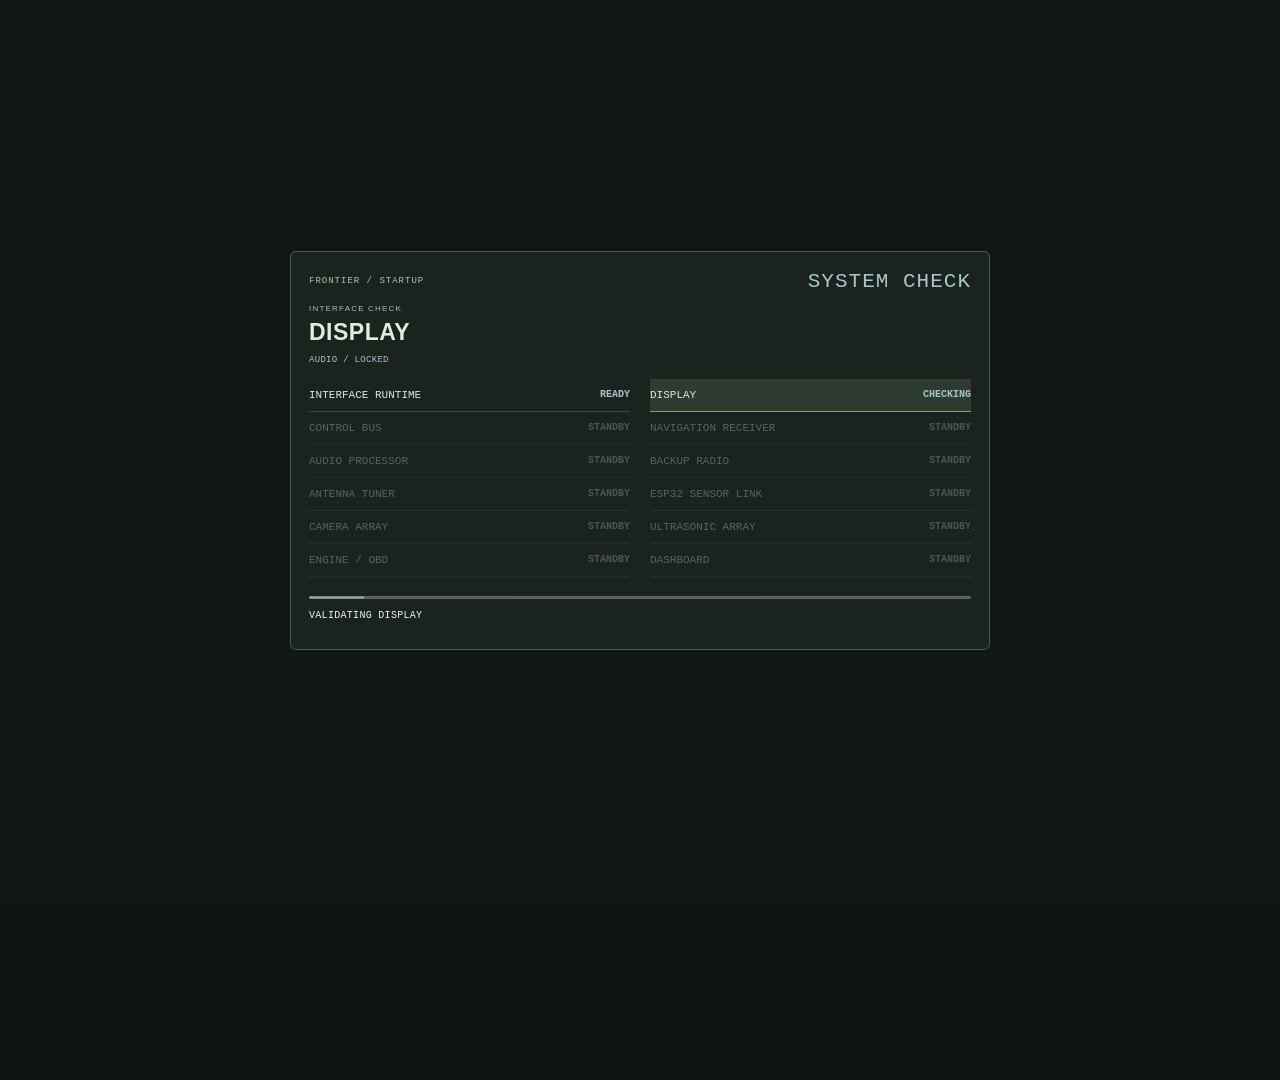
==== commit f00ecd27: "Redesign dashboard as restrained Frontier utility instrumentation" ====
--- a/index.html
+++ b/index.html
@@ -1,24 +1,24 @@
 <!doctype html>
-<html lang="en"><head><meta charset="utf-8"><meta name="viewport" content="width=device-width,initial-scale=1,viewport-fit=cover"><meta name="theme-color" content="#05090b"><meta name="apple-mobile-web-app-capable" content="yes"><meta name="apple-mobile-web-app-status-bar-style" content="black-translucent"><title>Surface Command Interface</title><link rel="stylesheet" href="styles.css?v=19"><link rel="stylesheet" href="scanner-modes.css?v=25"><link rel="stylesheet" href="startup.css?v=16"><link rel="stylesheet" href="ignition.css?v=19"><link rel="stylesheet" href="cargo.css?v=16"><link rel="stylesheet" href="refinement.css?v=25"></head><body>
+<html lang="en"><head><meta charset="utf-8"><meta name="viewport" content="width=device-width,initial-scale=1,viewport-fit=cover"><meta name="theme-color" content="#05090b"><meta name="apple-mobile-web-app-capable" content="yes"><meta name="apple-mobile-web-app-status-bar-style" content="black-translucent"><title>Frontier / Utility Dash</title><link rel="stylesheet" href="styles.css?v=19"><link rel="stylesheet" href="scanner-modes.css?v=25"><link rel="stylesheet" href="startup.css?v=16"><link rel="stylesheet" href="ignition.css?v=19"><link rel="stylesheet" href="cargo.css?v=16"><link rel="stylesheet" href="refinement.css?v=25"><link rel="stylesheet" href="utility.css?v=26"></head><body>
 <div class="shell">
-<header><div class="brand"><span class="crest">❯❯❯</span><div>SURFACE COMMAND<small>COCKPIT INTERFACE / 01</small></div></div><div class="head-right"><time id="clock"></time></div></header>
-<div class="location"><span>◈ SURFACE NAV / LOCAL</span><span class="cyan">SYSTEM READY</span></div>
+<header><div class="brand"><span class="crest">❯❯❯</span><div>FRONTIER<small>UTILITY DASH / 2016 V6</small></div></div><div class="head-right"><time id="clock"></time></div></header>
+<div class="location"><span>VEHICLE / LOCAL INTERFACE</span><span class="cyan">AUXILIARY DISPLAY</span></div>
 <main id="main">
 <section id="cockpit" class="view active" aria-label="Cockpit">
 <div class="cockpit-grid">
 <div class="cockpit-bearing" aria-label="Heading display"><span>HEADING</span><b>—</b><strong>—</strong></div>
-<article class="flight scanner-flight cockpit-scanner"><div class="flight-top"><span>LOCAL SCANNER</span><span class="cyan">CONTACT ARRAY / PASSIVE</span></div><div class="scanner interactive-scanner"><svg id="scanner-svg" viewBox="0 0 360 220" role="img" aria-label="Zoomable simulated proximity scanner"><defs><clipPath id="scanner-clip"><ellipse cx="180" cy="110" rx="164" ry="85"/></clipPath></defs><g clip-path="url(#scanner-clip)"><g id="scanner-world"><g fill="none" stroke="currentColor" opacity=".55"><ellipse cx="180" cy="110" rx="164" ry="85"/><ellipse cx="180" cy="110" rx="110" ry="57"/><ellipse cx="180" cy="110" rx="55" ry="29"/><path d="M16 110H344 M180 25V195 M64 50L296 170 M64 170L296 50"/></g><path class="scanner-sweep" d="M180 110L335 75A164 85 0 0 1 344 110Z" fill="#ff9d2525"/><g class="scanner-contacts" stroke="#ffab54" fill="#ffab54"><path d="M85 100V69 M256 141V102 M208 65V44 M127 161V146"/><rect x="81" y="65" width="8" height="4"/><rect x="252" y="98" width="8" height="4"/><rect x="204" y="40" width="8" height="4"/><rect x="123" y="142" width="8" height="4"/></g></g></g><ellipse cx="180" cy="110" rx="164" ry="85" fill="none" stroke="currentColor"/><path d="M180 99L188 118L180 114L172 118Z" fill="#93efff"/></svg><div class="scanner-heading"><span>RANGE</span><b id="scanner-range">2.0 MI</b></div><div class="scanner-controls"><button id="scanner-out" aria-label="Zoom scanner out">−</button><button id="scanner-reset" aria-label="Reset scanner range">1× RANGE</button><button id="scanner-in" aria-label="Zoom scanner in">+</button></div><div class="tiny">SIMULATED CONTACTS / NOT OBSTACLE DETECTION</div></div></article>
+<article class="flight scanner-flight cockpit-scanner"><div class="flight-top"><span>LOCAL SCANNER</span><span class="cyan">CONTACT ARRAY / PASSIVE</span></div><div class="scanner interactive-scanner"><svg id="scanner-svg" viewBox="0 0 360 220" role="img" aria-label="Zoomable simulated proximity scanner"><g id="scanner-world"></g></svg><div class="scanner-heading"><span>RANGE</span><b id="scanner-range">2.0 MI</b></div><div class="scanner-controls"><button id="scanner-out" aria-label="Zoom scanner out">−</button><button id="scanner-reset" aria-label="Reset scanner range">1× RANGE</button><button id="scanner-in" aria-label="Zoom scanner in">+</button></div><div class="tiny">SIMULATED CONTACTS / NOT OBSTACLE DETECTION</div></div></article>
 <div class="cockpit-driving-info">
 <article class="speed-limit-card" aria-label="Current speed limit unavailable"><span>LIMIT</span><strong id="speed-limit">—</strong><b>MPH</b><small>ROAD DATA / UNAVAILABLE</small></article>
 <article id="cockpit-now-playing" class="panel cockpit-now-playing" aria-live="polite" hidden><div class="panel-title">NOW PLAYING <span id="cockpit-source">DEEP SPACE RADIO</span></div><div class="now-playing-row"><span class="sound-bars" aria-hidden="true">▮▮▮</span><div><small>AUDIO CHANNEL ACTIVE</small><strong class="track-name">DEEP SPACE SIGNAL</strong></div></div></article>
 </div>
 </div></section>
-<section id="navigation" class="view" aria-label="Navigation"><div class="section-heading"><div><small>GALACTIC POSITIONING / SURFACE</small><h1>NAVIGATION</h1></div><button id="route-toggle" class="primary">START ROUTE</button></div><div class="nav-layout"><div class="map"><div class="map-caption">SPARTANBURG SECTOR <span>SCHEMATIC / DEMO</span></div><svg id="map-svg" viewBox="0 0 600 500" role="img" aria-label="Fictional demonstration street map"><defs><pattern id="grid" width="30" height="30" patternUnits="userSpaceOnUse"><path d="M30 0 H0 V30" fill="none" stroke="#46311e" stroke-width=".7"/></pattern></defs><rect width="600" height="500" fill="url(#grid)"/><g id="map-world"><g class="blocks"><path d="M65 75h95v63H65z M185 75h72v63h-72z M280 75h95v63h-95z M400 75h120v63H400z M65 164h95v93H65z M185 164h72v93h-72z M280 164h95v93h-95z M400 164h120v93H400z M65 287h95v88H65z M185 287h72v88h-72z M280 287h95v88h-95z M400 287h120v88H400z M65 402h95v65H65z M185 402h72v65h-72z M280 402h95v65h-95z M400 402h120v65H400z"/></g><g class="roads"><path d="M0 150H600 M0 272H600 M0 390H600 M172 0V500 M269 0V500 M388 0V500 M45 0V500 M538 0V500"/><path d="M0 480L600 30"/></g><g class="map-labels"><text x="285" y="143">E MAIN ST</text><text x="285" y="266">KENNEDY ST</text><text x="75" y="384">HENRY ST</text><text x="402" y="210">DOWNTOWN</text></g><path id="route-geometry" d="M172 440V272H388V150H480" fill="none" stroke="none"/><path id="route-line" d="M172 440V272H388V150H480"/><circle cx="480" cy="150" r="15" fill="none" stroke="#ffad55" stroke-width="2"/><path d="M455 150H469 M491 150H505 M480 125V139 M480 161V175" stroke="#ffad55"/><g id="position" transform="translate(172 440)"><circle r="25" fill="#73ddea" fill-opacity=".08"/><path d="M0 -14L10 10L0 5L-10 10Z" fill="#93efff"/></g></g></svg><div class="nav-speed"><strong class="live-speed">—</strong><span>MPH<small>GPS / OBD</small></span></div><div class="map-controls"><button id="zoom-out" aria-label="Zoom out">−</button><button id="zoom-in" aria-label="Zoom in">+</button><button id="recenter" aria-label="Recenter map">⌖</button></div><div class="map-scale">┃━━━━┃ <span>0.5 MI / DEMO</span></div></div><aside class="nav-info panel"><div class="panel-title">ROUTE GUIDANCE</div><div class="turn"><strong id="turn-arrow">↱</strong><div><b id="turn-distance">0.4 MI</b><span id="turn-street">EAST ON KENNEDY ST</span></div></div><label for="destination">DESTINATION</label><select id="destination"><option value="0">Downtown Spartanburg</option><option value="1">Orbital station / demo</option><option value="2">Home base / demo</option></select><div class="route-stats"><div><strong id="remaining">4.2</strong><small>MILES</small></div><div><strong id="eta">12</strong><small>MINUTES</small></div></div><p id="route-state" class="cyan">ROUTE READY</p><div class="mini-player"><small>RADIO / DEMO BROADCAST</small><strong class="track-name">DEEP SPACE SIGNAL</strong><button class="play" data-action="play" aria-label="Play demo audio">▶</button></div></aside></div></section>
+<section id="navigation" class="view" aria-label="Navigation"><div class="section-heading"><div><small>MAP / ROUTE GUIDANCE</small><h1>NAVIGATION</h1></div><button id="route-toggle" class="primary">START ROUTE</button></div><div class="nav-layout"><div class="map"><div class="map-caption">SPARTANBURG SECTOR <span>SCHEMATIC / DEMO</span></div><svg id="map-svg" viewBox="0 0 600 500" role="img" aria-label="Fictional demonstration street map"><defs><pattern id="grid" width="30" height="30" patternUnits="userSpaceOnUse"><path d="M30 0 H0 V30" fill="none" stroke="#46311e" stroke-width=".7"/></pattern></defs><rect width="600" height="500" fill="url(#grid)"/><g id="map-world"><g class="blocks"><path d="M65 75h95v63H65z M185 75h72v63h-72z M280 75h95v63h-95z M400 75h120v63H400z M65 164h95v93H65z M185 164h72v93h-72z M280 164h95v93h-95z M400 164h120v93H400z M65 287h95v88H65z M185 287h72v88h-72z M280 287h95v88h-95z M400 287h120v88H400z M65 402h95v65H65z M185 402h72v65h-72z M280 402h95v65h-95z M400 402h120v65H400z"/></g><g class="roads"><path d="M0 150H600 M0 272H600 M0 390H600 M172 0V500 M269 0V500 M388 0V500 M45 0V500 M538 0V500"/><path d="M0 480L600 30"/></g><g class="map-labels"><text x="285" y="143">E MAIN ST</text><text x="285" y="266">KENNEDY ST</text><text x="75" y="384">HENRY ST</text><text x="402" y="210">DOWNTOWN</text></g><path id="route-geometry" d="M172 440V272H388V150H480" fill="none" stroke="none"/><path id="route-line" d="M172 440V272H388V150H480"/><circle cx="480" cy="150" r="15" fill="none" stroke="#ffad55" stroke-width="2"/><path d="M455 150H469 M491 150H505 M480 125V139 M480 161V175" stroke="#ffad55"/><g id="position" transform="translate(172 440)"><circle r="25" fill="#73ddea" fill-opacity=".08"/><path d="M0 -14L10 10L0 5L-10 10Z" fill="#93efff"/></g></g></svg><div class="nav-speed"><strong class="live-speed">—</strong><span>MPH<small>GPS / OBD</small></span></div><div class="map-controls"><button id="zoom-out" aria-label="Zoom out">−</button><button id="zoom-in" aria-label="Zoom in">+</button><button id="recenter" aria-label="Recenter map">⌖</button></div><div class="map-scale">┃━━━━┃ <span>0.5 MI / DEMO</span></div></div><aside class="nav-info panel"><div class="panel-title">ROUTE GUIDANCE</div><div class="turn"><strong id="turn-arrow">↱</strong><div><b id="turn-distance">0.4 MI</b><span id="turn-street">EAST ON KENNEDY ST</span></div></div><label for="destination">DESTINATION</label><select id="destination"><option value="0">Downtown Spartanburg</option><option value="1">Orbital station / demo</option><option value="2">Home base / demo</option></select><div class="route-stats"><div><strong id="remaining">4.2</strong><small>MILES</small></div><div><strong id="eta">12</strong><small>MINUTES</small></div></div><p id="route-state" class="cyan">ROUTE READY</p><div class="mini-player"><small>RADIO / DEMO BROADCAST</small><strong class="track-name">DEEP SPACE SIGNAL</strong><button class="play" data-action="play" aria-label="Play demo audio">▶</button></div></aside></div></section>
 <section id="radio" class="view" aria-label="Radio"><div class="section-heading"><div><small>COMMUNICATIONS ARRAY / FREQUENCY CONTROL</small><h1>RADIO</h1></div><span class="cyan">SIMULATED BAND</span></div><div class="tuner"><div class="tuner-top"><span id="tuner-state" role="status">SIGNAL LOCKED</span><strong><b id="frequency">88.3</b> <small>MHz / DEMO</small></strong><span id="signal-strength">▂▄▆█</span></div><div class="frequency-dial"><div class="frequency-ticks"></div><span>88</span><span>92</span><span>96</span><span>100</span><span>104</span><span>108</span><i id="tuning-needle"></i></div><div class="tuner-meta"><span id="station-id">CH 01 / DEEP SPACE</span><span>STEREO / SYNTHETIC SIGNAL</span></div></div><div class="media-layout"><div class="album"><div class="orbit o1"></div><div class="orbit o2"></div><div class="orbit o3"></div><div class="planet"></div><span>DEEP SPACE<br><b>TRANSMISSIONS</b><small>VOL. 01 / RADIO BAND</small></span></div><div class="panel player"><div class="panel-title">BROADCAST RECEIVER <span>♫</span></div><h2 class="track-name">DEEP SPACE SIGNAL</h2><p id="artist">DEEP SPACE RADIO / AMBIENT DEMO</p><div id="waveform" class="waveform" aria-hidden="true"></div><input id="seek" type="range" min="0" max="180" value="0" aria-label="Playback position"><div class="time-row"><span id="elapsed">0:00</span><span id="duration">3:00</span></div><div class="transport"><button data-action="prev" aria-label="Previous station">❮❮</button><button data-action="play" class="play primary" aria-label="Play demo audio">▶</button><button data-action="next" aria-label="Next station">❯❯</button></div><label class="volume">VOLUME <input id="volume" type="range" min="0" max="100" value="25"></label><label class="file-button">LOAD YOUR AUDIO<input id="audio-file" type="file" accept="audio/*"></label><p class="tiny">Synthetic radio stations, with an animated tuning sweep between channels. Load a local audio file for an auxiliary source.</p></div></div><div class="playlist" id="playlist"></div></section>
 
 <section id="data" class="view" aria-label="Data">
-<div class="section-heading"><div><small>TELEMETRY ARRAY / MEASURED INPUT</small><h1>FLIGHT DATA</h1></div><span class="live-tag" id="capture-status">NO LIVE SOURCE</span></div>
-<article class="panel data-instrument"><div class="panel-title">PRIMARY INSTRUMENT / <span id="telemetry-source">NO LIVE SOURCE</span></div><div class="instrument calibrated-dial"><svg id="speed-dial" viewBox="0 0 360 310" role="img" aria-label="Speed unavailable"><path id="mph-track"/><path id="metric-track"/><path id="mph-fill"/><path id="metric-fill"/><g id="dial-ticks"></g></svg><div class="speed"><span class="eyebrow">GROUND SPEED</span><strong id="speed">—</strong><span>MPH</span><small>GPS / OBD REQUIRED</small></div></div><div class="metric-readout"><strong id="metric-speed">—</strong><select id="metric-unit" aria-label="Converted speed unit"><option value="m/s">m/s</option><option value="km/h">km/h (kilometres/sec)</option></select><small id="metric-max">AWAITING GPS / OBD SPEED</small></div><div class="engine-line"><span>ENG <b id="rpm">—</b> RPM</span><span class="gear">— <small>GEAR</small></span></div></article><div class="data-toolbar"><span class="stream-label">● LIVE STREAM / EACH SENSOR UPDATE</span><button id="freeze-data">FREEZE GRAPHS</button><button id="reset-data">RESET SESSION</button></div>
+<div class="section-heading"><div><small>TELEMETRY ARRAY / MEASURED INPUT</small><h1>VEHICLE DATA</h1></div><span class="live-tag" id="capture-status">NO LIVE SOURCE</span></div>
+<article class="panel data-instrument"><div class="panel-title">PRIMARY INSTRUMENT / <span id="telemetry-source">NO LIVE SOURCE</span></div><div class="instrument calibrated-dial"><svg id="speed-dial" viewBox="0 0 360 310" role="img" aria-label="Speed unavailable"><path id="mph-track"/><path id="metric-track"/><path id="mph-fill"/><path id="metric-fill"/><g id="dial-ticks"></g></svg><div class="speed"><span class="eyebrow">GROUND SPEED</span><strong id="speed">—</strong><span>MPH</span><small>GPS / OBD REQUIRED</small></div></div><div class="metric-readout"><strong id="metric-speed">—</strong><select id="metric-unit" aria-label="Converted speed unit"><option value="m/s">m/s</option><option value="km/h">km/h</option></select><small id="metric-max">AWAITING GPS / OBD SPEED</small></div><div class="engine-line"><span>ENG <b id="rpm">—</b> RPM</span><span class="gear">— <small>GEAR</small></span></div></article><div class="data-toolbar"><span class="stream-label">● LIVE STREAM / EACH SENSOR UPDATE</span><button id="freeze-data">FREEZE GRAPHS</button><button id="reset-data">RESET SESSION</button></div>
 <div class="session-metrics"><div><small>SESSION</small><strong id="session-time">—</strong></div><div><small>DISTANCE</small><strong><span id="session-distance">—</span><em> MI</em></strong></div><div><small>AVG SPEED</small><strong><span id="session-average">—</span><em> MPH</em></strong></div><div><small>PEAK RPM</small><strong id="session-peak">—</strong></div></div>
 <div class="chart-grid" id="chart-grid"></div>
 <div class="data-footer"><span id="sample-count">0 SAMPLES</span><span>LIVE / RECEIVED SAMPLES</span><span id="history-status">LAST 60 SECONDS</span></div>
@@ -30,6 +30,6 @@
 </section>
 <section id="port" class="view" aria-label="Port"><div class="section-heading"><div><small>EXTERNAL HARDWARE / SENSOR BAY</small><h1>PORT</h1></div><span class="cyan">READ-ONLY LINK</span></div><article class="panel board-panel"><div class="panel-title">ESP32 / PIN CONNECTION MAP <span id="pin-mode">NO FRESH PIN REPORT</span></div><label class="pin-preview-label">Preview connected-pin animation<input id="pin-preview" type="checkbox"></label><div id="pin-board"><div class="board-core"><div class="antenna-trace">╔══╗<br>╚╗╔╝<br>╔╝╚╗</div><div class="chip-core">ESP32<small>GPIO MATRIX</small><span>⇌</span></div><div class="usb-socket">USB</div></div></div><p id="pin-detail" role="status">Tap a pin for status.</p><p class="tiny">30-pin ESP-WROOM-32 layout from your photo, antenna up and USB-C down. Verify the board silkscreen before wiring. Glow means a fresh firmware-reported connection; a high GPIO level alone does not detect a cable.</p></article><details class="port-details"><summary>CONNECTION CONTROLS / SENSORS / INSTALLATION</summary><div class="port-layout"><article class="panel"><div class="panel-title">01 / CONNECTION MANAGER</div><p id="port-capability" role="status">Checking browser capabilities…</p><div class="port-actions"><button id="connect-port" class="primary">CONNECT ESP32 / SERIAL</button><button id="disconnect-port" disabled>DISCONNECT</button></div><label for="port-baud">SERIAL BAUD RATE</label><select id="port-baud"><option value="115200">115200 / STARTER DEFAULT</option value="9600">9600</option><option value="57600">57600</option></select><div class="systems-readout"><div><span>DATA LINK</span><b id="port-state">NOT OPEN</b></div><div><span>USB VID / PID</span><b id="port-usb">—</b></div><div><span>DEVICE / SELF-REPORTED</span><b id="port-device">UNIDENTIFIED</b></div><div><span>FIRMWARE</span><b id="port-firmware">—</b></div><div><span>VALID PACKETS</span><b id="port-packets">0</b></div><div><span>LAST PACKET</span><b id="port-age">—</b></div><div><span>REJECTED LINES</span><b id="port-errors">0</b></div></div><p id="port-message" role="status">No device opened. Connect only a board you intend to use.</p><p class="tiny">This page reads one selected serial device. It cannot inventory every physical dash socket, AUX cable, USB charger, or Bluetooth accessory. Opening serial may reset some boards; it does not install firmware.</p></article><article class="panel"><div class="panel-title">02 / POWER &amp; SENSORS</div><div class="systems-readout"><div><span>HOST BATTERY</span><b id="host-battery">UNAVAILABLE</b></div><div><span>HOST POWER REPORT</span><b id="host-charging">UNAVAILABLE</b></div><div><span>CHARGING CABLE</span><b>NOT DETECTABLE</b></div><div><span>ESP32 USB POWER</span><b id="esp-power">NOT REPORTED</b></div></div><p class="tiny">Host power is a browser report, not cable detection. ESP32 USB power requires firmware and hardware that actually sense it.</p><div class="panel-title">SENSOR CHANNELS <span id="sensor-count">0</span></div><div id="sensor-readings"><p>No sensor data. No simulated values are shown here.</p></div><p class="tiny">External readings stay separate from the simulated driving gauges.</p></article><article class="panel port-guide"><div class="panel-title">03 / INSTALL A SENSOR LINK</div><ol><li>Open this dashboard in a browser with Web Serial support, such as Chrome on your Chromebook.</li><li>Load the starter sketch onto your ESP32 with your board’s normal programming tool. This replaces that board’s existing sketch—back it up first.</li><li>Use a USB <em>data</em> cable. Close the serial monitor, choose 115200, then tap Connect.</li><li>Add your sensor driver to the sketch. Named sensor values appear here automatically; no dashboard edits needed.</li></ol><a href="esp32/SurfacePort/SurfacePort.ino" download>DOWNLOAD ESP32 STARTER</a><a href="PORT_PROTOCOL.md" target="_blank" rel="noopener">PROTOCOL &amp; SETUP GUIDE ↗</a><p class="tiny">iPhone / unsupported browsers: native or compatible network bridge required; not included in this build. No direct vehicle wiring or CAN control is provided.</p><details><summary>TEST A PACKET / NO HARDWARE</summary><label for="packet-test">Paste one protocol packet</label><textarea id="packet-test" rows="4" spellcheck="false">{"type":"sensors","values":[{"id":"temperature","value":23.5,"unit":"C"}]}</textarea><button id="validate-packet">VALIDATE ONLY</button><p id="packet-result" role="status">Validation never marks a port connected or populates live readings.</p></details></article></div></details></section>
 <section id="cargo" class="view" aria-label="Cargo"><div class="section-heading"><div><small>LOAD MANAGEMENT / CAMERA INVENTORY</small><h1>CARGO</h1></div><span class="cyan" id="cargo-count">0 ITEMS</span></div><div class="cargo-layout"><article class="panel cargo-camera-panel"><div class="panel-title">CARGO CAMERA <span id="vision-state">VISION PROVIDER NOT CONNECTED</span></div><div class="cargo-viewport"><video id="cargo-camera" playsinline muted aria-label="Live cargo camera"></video><canvas id="cargo-capture" hidden aria-label="Captured cargo frame"></canvas><div class="cargo-reticle" aria-hidden="true"></div></div><label class="cargo-safety"><input id="parked-confirm" type="checkbox">I CONFIRM THE VEHICLE IS PARKED</label><div class="cargo-camera-actions"><button id="start-camera" class="primary">START CAMERA</button><button id="capture-cargo" disabled>CAPTURE &amp; ANALYZE</button><button id="stop-camera" disabled>STOP CAMERA</button></div><p id="cargo-status" role="status">CAMERA OFFLINE / NO IMAGE STORED</p><p class="tiny">Camera access is blocked until parked is confirmed and stops if a real speed source reports movement. Captures remain in memory and are discarded after verification.</p></article><article class="panel"><div class="panel-title">VERIFIED MANIFEST <span>LOCAL DEVICE</span></div><button id="manual-cargo">ADD WITHOUT CAMERA</button><form id="cargo-form" class="cargo-form"><input id="cargo-label" maxlength="80" placeholder="Verified item name" aria-label="Cargo item name" required><select id="cargo-category" aria-label="Cargo category"><option>Food</option><option>Liquid</option><option>Tools / equipment</option><option>Packages</option><option>Emergency / safety</option><option>Personal</option><option>Miscellaneous</option></select><input id="cargo-quantity" type="number" min="1" max="999" value="1" aria-label="Quantity" required><button class="primary" type="submit">ADD VERIFIED ITEM</button></form><div id="cargo-list"></div><p class="cargo-note"><strong>AUTOMATIC IDENTIFICATION IS NOT ACTIVE.</strong> A vision provider must be connected through the dashboard bridge before captured objects can be suggested. Every suggestion still requires confirmation.</p></article></div></section>
-<section id="systems" class="view" aria-label="Systems"><div class="section-heading"><div><small>INTERNAL PANEL / CONFIGURATION</small><h1>SYSTEMS</h1></div><span class="cyan">LOCAL CORE</span></div><div class="systems-layout"><article class="panel"><div class="panel-title">TELEMETRY CHANNELS <span>REAL INPUT ONLY</span></div><div class="ed-tabs"><span class="active">STATUS</span><span>SENSORS</span><span>FAULTS</span></div><div class="systems-readout"><div class="selected"><span>ENGINE SPEED</span><b><span class="live-rpm">—</span> RPM</b></div><div><span>VEHICLE SPEED</span><b><span class="live-speed">—</span> MPH</b></div><div><span>COOLANT TEMP</span><b><span class="live-coolant">—</span> °F</b></div><div><span>ENGINE LOAD</span><b><span class="live-load">—</span>%</b></div><div><span>THROTTLE POS.</span><b><span class="live-throttle">—</span>%</b></div><div><span>INTAKE TEMP</span><b><span class="live-intake">—</span> °F</b></div><div><span>SYSTEM VOLTAGE</span><b><span class="live-voltage">—</span> V</b></div><div><span>FUEL LEVEL</span><b><span class="live-fuel">—</span>%</b></div></div></article><article class="panel"><div class="panel-title">MODULE STATUS</div><div class="module"><span>ENGINE TELEMETRY</span><b>HARDWARE UNAVAILABLE</b></div><div class="module"><span>OBD / CAN LINK</span><b>HARDWARE UNAVAILABLE</b></div><div class="module"><span>PHONE CONNECTION</span><b>NOT LINKED</b></div><div class="module"><span>NAVIGATION</span><b>DEMO MAP ONLY</b></div><button id="enable-gps" class="primary">ENABLE GPS SPEED</button><p id="gps-status" class="tiny" role="status">GPS OFF / SPEED UNAVAILABLE</p><label class="setting">HUD glow<input type="checkbox" id="glow" checked></label><label class="setting">Interface sounds<input type="checkbox" id="sounds"></label><label class="setting">Ship-computer voice<input type="checkbox" id="voice"></label><label class="setting">HUD animations<input type="checkbox" id="animations" checked></label><label for="voice-select" class="tiny">VOICE / DEVICE LIBRARY</label><select id="voice-select"><option value="">Automatic ship computer</option></select><button id="test-voice">TEST VOICE</button><p id="voice-status" class="tiny" role="status">Low, measured synthetic voice. Available voices depend on your device.</p><label class="setting">Amber intensity<input type="range" id="intensity" min="50" max="100" value="100"></label></article></div><p class="tiny">Unavailable sensors remain blank. GPS speed requires permission and a usable location fix. Engine values require verified OBD/ESP32 or native input; this build does not infer them.</p></section>
+<section id="systems" class="view" aria-label="Systems"><div class="section-heading"><div><small>INTERNAL PANEL / CONFIGURATION</small><h1>SYSTEMS</h1></div><span class="cyan">LOCAL CORE</span></div><div class="systems-layout"><article class="panel"><div class="panel-title">TELEMETRY CHANNELS <span>REAL INPUT ONLY</span></div><div class="ed-tabs"><span class="active">STATUS</span><span>SENSORS</span><span>FAULTS</span></div><div class="systems-readout"><div class="selected"><span>ENGINE SPEED</span><b><span class="live-rpm">—</span> RPM</b></div><div><span>VEHICLE SPEED</span><b><span class="live-speed">—</span> MPH</b></div><div><span>COOLANT TEMP</span><b><span class="live-coolant">—</span> °F</b></div><div><span>ENGINE LOAD</span><b><span class="live-load">—</span>%</b></div><div><span>THROTTLE POS.</span><b><span class="live-throttle">—</span>%</b></div><div><span>INTAKE TEMP</span><b><span class="live-intake">—</span> °F</b></div><div><span>SYSTEM VOLTAGE</span><b><span class="live-voltage">—</span> V</b></div><div><span>FUEL LEVEL</span><b><span class="live-fuel">—</span>%</b></div></div></article><article class="panel"><div class="panel-title">MODULE STATUS</div><div class="module"><span>ENGINE TELEMETRY</span><b>HARDWARE UNAVAILABLE</b></div><div class="module"><span>OBD / CAN LINK</span><b>HARDWARE UNAVAILABLE</b></div><div class="module"><span>PHONE CONNECTION</span><b>NOT LINKED</b></div><div class="module"><span>NAVIGATION</span><b>DEMO MAP ONLY</b></div><button id="enable-gps" class="primary">ENABLE GPS SPEED</button><p id="gps-status" class="tiny" role="status">GPS OFF / SPEED UNAVAILABLE</p><label class="setting">Instrument highlights<input type="checkbox" id="glow" checked></label><label class="setting">Interface sounds<input type="checkbox" id="sounds"></label><label class="setting">Voice prompts<input type="checkbox" id="voice"></label><label class="setting">Interface animation<input type="checkbox" id="animations" checked></label><label for="voice-select" class="tiny">VOICE / DEVICE LIBRARY</label><select id="voice-select"><option value="">Default device voice</option></select><button id="test-voice">TEST VOICE</button><p id="voice-status" class="tiny" role="status">Low, measured synthetic voice. Available voices depend on your device.</p><label class="setting">Display brightness<input type="range" id="intensity" min="50" max="100" value="100"></label></article></div><p class="tiny">Unavailable sensors remain blank. GPS speed requires permission and a usable location fix. Engine values require verified OBD/ESP32 or native input; this build does not infer them.</p></section>
 </main>
-<nav aria-label="Main navigation"><button data-view="cockpit" aria-current="page"><span>⌾</span>COCKPIT</button><button data-view="navigation"><span>⌖</span>NAVIGATION</button><button data-view="data"><span>▥</span>DATA</button><button data-view="radio"><span>◉</span>RADIO</button><button data-view="spotify"><span>♫</span>SPOTIFY</button><button data-view="cargo"><span>▣</span>CARGO</button><button data-view="port"><span>⇌</span>PORT</button><button data-view="systems"><span>◇</span>SYSTEMS</button></nav><footer><span>SURFACE COMMAND <b> / </b> EXPERIMENTAL INTERFACE</span><span>BUILD 21 / COMMISSIONING</span></footer></div><div id="toast" role="status"></div><audio id="audio"></audio><script src="telemetry.js?v=21"></script><script src="port-protocol.js?v=16"></script><script src="instruments.js?v=23"></script><script src="pin-diagram.js?v=24"></script><script src="app.js?v=24"></script><script src="audio-bank.js?v=25"></script><script src="enhancements.js?v=23"></script><script src="alerts.js?v=23"></script><script src="ports.js?v=21"></script><script src="gestures.js?v=19"></script><script src="radar-events.js?v=23"></script><script src="scanner-modes.js?v=25"></script><script src="cargo.js?v=18"></script><script src="startup.js?v=16"></script><script src="ignition.js?v=23"></script><script src="system-test.js?v=25"></script><script src="parking.js?v=24"></script><script src="speaker-check.js?v=24"></script></body></html>
+<nav aria-label="Main navigation"><button data-view="cockpit" aria-current="page"><span>⌾</span>DRIVE</button><button data-view="navigation"><span>⌖</span>NAVIGATION</button><button data-view="data"><span>▥</span>DATA</button><button data-view="radio"><span>◉</span>RADIO</button><button data-view="spotify"><span>♫</span>SPOTIFY</button><button data-view="cargo"><span>▣</span>CARGO</button><button data-view="port"><span>⇌</span>PORT</button><button data-view="systems"><span>◇</span>SYSTEMS</button></nav><footer><span>FRONTIER <b> / </b> EXPERIMENTAL INTERFACE</span><span>BUILD 22 / UTILITY</span></footer></div><div id="toast" role="status"></div><audio id="audio"></audio><script src="telemetry.js?v=21"></script><script src="port-protocol.js?v=16"></script><script src="instruments.js?v=23"></script><script src="pin-diagram.js?v=24"></script><script src="app.js?v=24"></script><script src="audio-bank.js?v=25"></script><script src="enhancements.js?v=26"></script><script src="alerts.js?v=23"></script><script src="ports.js?v=21"></script><script src="gestures.js?v=19"></script><script src="radar-events.js?v=23"></script><script src="scanner-modes.js?v=26"></script><script src="cargo.js?v=18"></script><script src="startup.js?v=16"></script><script src="ignition.js?v=26"></script><script src="system-test.js?v=26"></script><script src="parking.js?v=24"></script><script src="speaker-check.js?v=24"></script></body></html>
--- a/utility.css
+++ b/utility.css
@@ -0,0 +1,28 @@
+/* Truck-first presentation. Hardware, routing and telemetry retain their contracts. */
+:root{--orange:#b7c8bd;--bright:#f0f1eb;--cyan:#a8c5cb;--line:#39413f;--dim:#232a28;--glow:none}
+body{background:#101412;color:#e1e5df;font-family:Arial,Helvetica,sans-serif;font-size:14px}
+body:before,.view:before,.view:after,.panel:before,.panel:after,#cockpit .cockpit-grid:before,#cockpit .cockpit-grid:after,.cockpit-bearing:after,.cockpit-scanner:after{display:none!important}
+.shell{max-width:1280px;background:none;padding-inline:max(18px,env(safe-area-inset-left));}
+header{border-bottom:1px solid var(--line);padding:10px 0 16px}.brand{font-size:20px;letter-spacing:2px}.brand small{color:#97a39b;font-size:10px;letter-spacing:1.5px;margin-top:6px}.crest{display:none}time{font-size:18px;color:#eef1eb}.location{color:#97a39b;letter-spacing:1px;padding:13px 0}.location .cyan{color:#a8b4ac}
+h1{font-size:25px;letter-spacing:1px;font-weight:600}h2{letter-spacing:.5px}.section-heading small,.tiny,p,.eyebrow{color:#a9b3ad;letter-spacing:.3px}.section-heading small{font-size:10px}.section-heading{margin:14px 0 20px}.view{min-height:calc(100svh - 205px)}
+.panel,.flight,.tuner,.map,.album{background:#191f1c;border:1px solid #3b4540;border-radius:6px;box-shadow:none;clip-path:none}.panel{padding:18px}.panel-title{color:#d9e1da;font-size:11px;letter-spacing:1px;border-bottom-color:#39413e;margin-bottom:16px}.panel-title span{color:#a7b4ad;font-size:10px}
+button,select,.file-button,input:not([type=checkbox]):not([type=range]),textarea{background:#242c27;color:#e1e7df;border:1px solid #465249;border-radius:4px;letter-spacing:.4px;min-height:44px;clip-path:none;box-shadow:none}
+button:hover{background:#333f37}button:disabled{opacity:.45}button.primary,.primary{background:#b7c8b8;color:#142019;border-color:#b7c8b8}button:focus-visible,select:focus-visible,input:focus-visible{outline:2px solid #dfb874;outline-offset:3px}button[hidden]{display:none}
+nav{position:sticky;bottom:0;z-index:30;display:grid!important;grid-template-columns:repeat(6,minmax(0,1fr));gap:4px;background:#101412;border-top:1px solid #414b44;border-bottom:0;padding:9px 0 max(9px,env(safe-area-inset-bottom));margin-top:16px}
+nav button{min-width:0!important;min-height:54px;display:flex;flex-direction:column;gap:5px;padding:7px 3px;font-size:10px;letter-spacing:.3px;color:#a9b5ab;background:transparent;border:1px solid transparent;border-radius:4px;clip-path:none!important}nav button span{font-size:19px;line-height:20px}nav button[aria-current]{background:#28362d;border-color:#5b7160;color:#e7eee7;box-shadow:inset 0 -2px #b7c8b8}
+.subtabs{border:0;background:#171d19;gap:4px;margin:0 0 16px;overflow:visible}.subtabs button{color:#b5c0b6;background:transparent;border:1px solid #38443c;min-height:44px;letter-spacing:.3px;font-size:11px;border-radius:4px}.subtabs button[aria-current]{background:#35493d;color:#eef4ec;border-color:#718875}footer{color:#89988d;font-size:9px;letter-spacing:.4px;padding:7px 0 5px}
+#cockpit .cockpit-grid{grid-template-columns:minmax(0,1fr) 170px;grid-template-rows:32px auto;gap:16px;min-height:0;padding:14px 0 24px;background:none;align-items:start}
+.cockpit-bearing{grid-column:1/-1;grid-row:1;padding:0;justify-content:start;gap:12px;border:0;background:none;filter:none;color:#b3beb6;font-size:11px}.cockpit-bearing strong{color:#dce5dc}
+.cockpit-scanner{grid-column:1;grid-row:2;width:100%;align-self:start;padding:18px!important;background:#191f1c!important;box-shadow:none!important;border:1px solid #3b4540;filter:none;overflow:hidden}
+.cockpit-scanner .flight-top{padding:0;font-size:11px;letter-spacing:.8px;gap:12px;text-align:left}.cockpit-scanner .flight-top .cyan{font-size:10px;color:#b8c5bd}.cockpit-scanner .interactive-scanner{max-width:760px;width:100%}.cockpit-scanner .interactive-scanner svg{max-height:350px;transform:none;filter:none}.scanner{background:none;max-width:none}.scanner-heading{margin:8px 0;display:flex;justify-content:center;gap:10px}.scanner span{color:#aebcb2;letter-spacing:.7px;font-size:10px}.scanner-heading b{font-size:12px}.scanner-controls{gap:10px}.scanner-controls button{min-width:76px}
+.scanner-mode-controls{justify-content:flex-start;margin:14px 0;gap:10px;font-size:11px}.scanner-mode-controls label{font-size:10px;gap:9px}.scanner-mode-controls select,.scanner-mode-controls button{background:#242c27;border:1px solid #465249;border-radius:4px;box-shadow:none;color:#e0e7e0;min-height:44px;font-size:12px}.scanner-mode-controls select{width:150px}.interactive-scanner .tiny{font-size:10px;margin-bottom:0}
+.cockpit-driving-info{grid-column:2;grid-row:2;display:flex;flex-direction:column;gap:14px;align-items:stretch}.speed-limit-card{margin:0;width:100%;max-width:none;filter:none;justify-self:stretch;background:#d7ddd3;border:3px solid #596257;border-radius:6px;padding:17px 12px;color:#162019;text-align:center;box-shadow:none}.speed-limit-card span,.speed-limit-card b{color:#253127;letter-spacing:1px;font-size:13px}.speed-limit-card strong{font-size:60px;color:#172219;text-shadow:none}.speed-limit-card small{font-size:9px;line-height:1.5;color:#3e4c40}.cockpit-now-playing{width:100%;max-width:none;margin:0;animation:none}.cockpit-now-playing[hidden]{display:none}.cockpit-now-playing .panel-title{font-size:10px}.sound-bars{color:#b6cbbd}.now-playing-row strong{font-size:12px}
+.proximity-layout{grid-template-columns:minmax(0,1.4fr) minmax(260px,1fr)}.proximity-layout>.panel:first-child{background:#191f1c;box-shadow:none;border:1px solid #3b4540}#scanner-svg,#proximity-scope,#parking-scope{filter:none;isolation:auto}#proximity-scope{background:none;border:0;max-height:480px}.scope-shell{fill:#141a16;stroke:#4b5a4f;stroke-width:1;filter:none}.scope-inner{stroke:#95a99a;opacity:.3}.scope-mode-label,.scope-range-label{fill:#b5c5b9;font:7px monospace;letter-spacing:.4px}.scope-tick,.scope-tick.major{stroke:#9fb1a2;opacity:.45}.holo-grid path{stroke:#788e7e;opacity:.2}.radar-ring{stroke:#8a9d8d;opacity:.43}.radar-spoke{stroke:#879a8b;opacity:.3}.radar-hologram,.self-marker,.contact-lock{filter:none!important}.self-marker{fill:#dde8dd;stroke:#f7fff7}.radar-sweep,.acquisition-ring{display:none}.confidence-zone{mix-blend-mode:normal}.map-road{stroke:#9dab9a;filter:none}.map-road-core{stroke:#bac8b7;opacity:.6}.map-building{fill:#79957922;stroke:#95a98f}.map-building-base{stroke:#aab9a0;filter:none}.map-destination{animation:none}.map-destination circle,.map-destination path{stroke:#b3ced2;filter:none}.road-edge,.road-dash{stroke:#b7c8b8;filter:none}.road-center{stroke:#e3e8d9}.road-depth,.road-horizon{stroke:#7f9888}.contact-lock{transition:none}.sensor-source-list p{border-color:#38443b}.sensor-source-list b,.sensor-source-list span{font-size:10px;color:#a9b8ad}.sensor-source-list b{color:#d4dfd3}
+.speed strong{color:#f0f4e9;text-shadow:none}.speed .eyebrow{color:#b0bbae}.speed small{color:#a3b0a4}.instrument text{fill:#b5c3b6}.engine-line,.metric-readout{color:#b6c7b8}.metric-readout strong{color:#d8e4d9}#mph-fill{stroke:#bacdbb;filter:none}#metric-fill{stroke:#9fbac2;filter:none}#mph-track,#metric-track{stroke:#334137}.chart-grid article,.session-metrics>div{background:#191f1c;border-color:#3b4540}.chart-grid svg{filter:none}.systems-readout>div{border-color:#38443b}.systems-readout .selected{background:#2b392f}.systems-readout b,.module b{color:#d0ddce}.ed-tabs{border-color:#445249}.ed-tabs span{color:#a3b3a5}.ed-tabs .active{color:#e0eadb;border-color:#b7c8b8}.setting{color:#c1cec2}
+.album{min-height:240px;background:repeating-linear-gradient(90deg,transparent 0 24px,#b7c8b809 25px),#171e19}.album .planet,.album .orbit{display:none}.album>span{color:#d6e3d7;font-size:14px;letter-spacing:1px}.album small{color:#a2b8a7}.tuner-top,.tuner-meta,.frequency-dial{color:#b8c8b9}.blocks{fill:#7789751a;stroke:#72846e55}.roads{stroke:#8b9e88}.map-labels{fill:#bdcbb6}#route-line{stroke:#a2c6ce;filter:none}.cargo-reticle{border-color:#a4c2ae}.cargo-viewport,.parking-layout video{background:#101612;border-radius:4px}.cargo-note{color:#b6c2b6}.parking-status{color:#bcc9bd}.board-core{background:#23392b!important;border-color:#657e67!important;box-shadow:none!important}.chip-core{background:#111c15!important;box-shadow:none!important;color:#cbdccc!important}
+#ship-startup{background:#111813}.ignition-console{background:#1a231d;border:1px solid #495c4c;border-radius:6px;max-width:700px}.ignition-reactor{grid-template-columns:1fr;min-height:86px}.ignition-reactor svg,.boot-energy{display:none}.ignition-reactor h1{font-size:23px;color:#dfebdc;letter-spacing:.5px}.ignition-top,.ignition-reactor small{color:#afc0b0}.boot-module{font-size:11px;border-color:#39483d}.boot-module b{font-size:10px}.module-current{background:#2d3b30;border-color:#859d80}.module-unavailable b{color:#dfb874}
+/* Parked display exercise: actual instruments remain visible beneath this strip. */
+#commissioning{inset:auto 14px max(96px,env(safe-area-inset-bottom));padding:0;background:#18241cf5;border:1px solid #809d85;border-radius:6px;box-shadow:0 8px 24px #0006;max-width:760px;margin:auto;overflow:visible;color:#e4efdf}
+.commission-frame{height:auto;display:block;clip-path:none;border:0;box-shadow:none}.commission-frame:before,.reactor,.steam,.commission-modules,.commission-footer{display:none}.commission-top{background:none;border-color:#3a4e3e;padding:8px 12px;font-size:10px;letter-spacing:.5px}.commission-top b{color:#b9cdbd}.commission-top button{min-height:44px}.commission-stage{display:block;overflow:visible}.commission-copy{padding:10px 12px!important;max-width:none;text-align:left!important}.commission-copy small{color:#a4bba9;font-size:9px;letter-spacing:.5px}.commission-copy h1{color:#e1ecdd;font-size:18px;line-height:1.2;text-shadow:none;margin:5px 0}.commission-copy p{margin:0;font-size:11px;color:#b8c9bc}.commission-progress{height:3px;margin:0;background:#2b3b2f}.commission-progress i{background:#a6c2a7;box-shadow:none}.commission-frame{animation:none!important}
+@media(max-width:650px){.shell{padding-inline:12px}.brand{font-size:17px}.brand small{font-size:9px}.location{font-size:9px;gap:8px}.view{min-height:calc(100svh - 207px)}#cockpit .cockpit-grid{grid-template-columns:minmax(0,1fr) 94px;grid-template-rows:28px auto auto;gap:12px;padding:10px 0}.cockpit-bearing{grid-column:1/-1;grid-row:1}.cockpit-scanner{grid-column:1/-1;grid-row:2;padding:12px!important}.cockpit-scanner .interactive-scanner svg{max-height:none}.cockpit-driving-info{grid-column:1/-1;grid-row:3;flex-direction:row;align-items:flex-start}.speed-limit-card{width:94px;flex-shrink:0;padding:10px 7px}.speed-limit-card strong{font-size:42px}.speed-limit-card small{font-size:8px}.cockpit-now-playing{flex:1}.proximity-layout{grid-template-columns:1fr}.panel{padding:14px}.scanner-mode-controls{flex-wrap:wrap}.scanner-mode-controls select{width:138px}.section-heading{flex-wrap:wrap}h1{font-size:22px}nav button{font-size:9px}footer{font-size:8px}.commission-copy p{display:none}.commission-copy h1{font-size:15px}.commission-top span{font-size:9px}.commission-top{gap:6px}.commission-top b{font-size:9px}#commissioning{bottom:94px;left:12px;right:12px}}
+@media(orientation:landscape) and (max-height:550px){header{padding:3px 0 7px}.location{padding:6px 0}.brand{font-size:16px}.brand small{display:none}.view{min-height:0}#cockpit .cockpit-grid{grid-template-columns:minmax(0,1fr) 125px;grid-template-rows:22px auto;gap:8px;padding:0}.cockpit-scanner{padding:10px!important}.cockpit-scanner .interactive-scanner svg{max-height:170px}.cockpit-driving-info{grid-column:2;grid-row:2}.scanner-mode-controls{margin:6px 0}.scanner-heading{margin:3px 0}.interactive-scanner .tiny{margin:4px 0}.speed-limit-card strong{font-size:42px}nav{margin-top:8px}.commission-copy{padding:6px 12px!important}.commission-copy p{display:none}#commissioning{bottom:80px}}
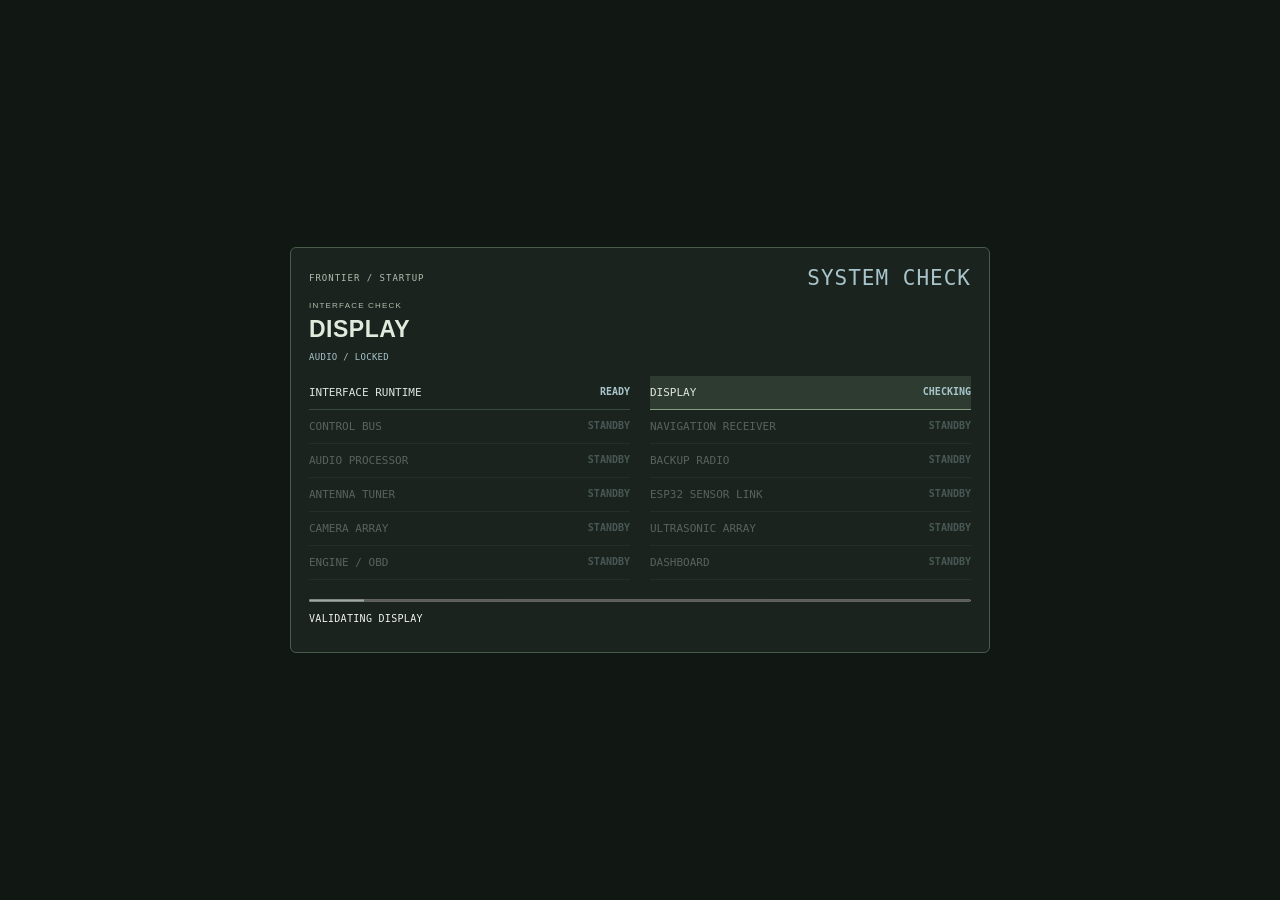
==== commit 1088304c: "Remove legacy cockpit framing and fix touch navigation sizing" ====
--- a/index.html
+++ b/index.html
@@ -1,5 +1,5 @@
 <!doctype html>
-<html lang="en"><head><meta charset="utf-8"><meta name="viewport" content="width=device-width,initial-scale=1,viewport-fit=cover"><meta name="theme-color" content="#05090b"><meta name="apple-mobile-web-app-capable" content="yes"><meta name="apple-mobile-web-app-status-bar-style" content="black-translucent"><title>Frontier / Utility Dash</title><link rel="stylesheet" href="styles.css?v=19"><link rel="stylesheet" href="scanner-modes.css?v=25"><link rel="stylesheet" href="startup.css?v=16"><link rel="stylesheet" href="ignition.css?v=19"><link rel="stylesheet" href="cargo.css?v=16"><link rel="stylesheet" href="refinement.css?v=25"><link rel="stylesheet" href="utility.css?v=26"></head><body>
+<html lang="en"><head><meta charset="utf-8"><meta name="viewport" content="width=device-width,initial-scale=1,viewport-fit=cover"><meta name="theme-color" content="#05090b"><meta name="apple-mobile-web-app-capable" content="yes"><meta name="apple-mobile-web-app-status-bar-style" content="black-translucent"><title>Frontier / Utility Dash</title><link rel="stylesheet" href="styles.css?v=19"><link rel="stylesheet" href="scanner-modes.css?v=25"><link rel="stylesheet" href="startup.css?v=16"><link rel="stylesheet" href="ignition.css?v=19"><link rel="stylesheet" href="cargo.css?v=16"><link rel="stylesheet" href="refinement.css?v=25"><link rel="stylesheet" href="utility.css?v=27"></head><body>
 <div class="shell">
 <header><div class="brand"><span class="crest">❯❯❯</span><div>FRONTIER<small>UTILITY DASH / 2016 V6</small></div></div><div class="head-right"><time id="clock"></time></div></header>
 <div class="location"><span>VEHICLE / LOCAL INTERFACE</span><span class="cyan">AUXILIARY DISPLAY</span></div>
--- a/utility.css
+++ b/utility.css
@@ -1,4 +1,8 @@
 /* Truck-first presentation. Hardware, routing and telemetry retain their contracts. */
+body:after,.shell:before,.shell:after,.cockpit-bearing:before,.panel-title:before,.panel-title:after,.systems-readout>div:before{display:none!important}
+header,.location,footer,.brand small{opacity:1!important}.location{border:0!important}
+main{order:3;perspective:none}nav{order:4;position:sticky!important;bottom:0!important;background:#101412!important;grid-template-columns:repeat(6,minmax(0,1fr))!important}nav button{width:auto!important;font-size:10px!important;min-height:54px!important}footer{order:5}
+#cockpit .cockpit-grid{max-width:none!important}.cockpit-scanner .flight-top{color:#d9e1da!important}.cockpit-scanner .scanner-heading{border-color:#39483e!important;background:none!important}.cockpit-scanner .scanner-controls{opacity:1!important}.cockpit-scanner .scanner-controls button{min-height:44px!important}.cockpit-scanner .interactive-scanner .tiny{font-size:10px!important;display:block!important}.speed-limit-card{clip-path:none!important}.speed-limit-card>span,.speed-limit-card>b{font-size:12px!important}.speed-limit-card>small{font-size:9px!important;line-height:1.5!important}.speed-limit-card strong{line-height:1.1!important;letter-spacing:-1px!important}.section-heading h1{letter-spacing:1px!important}.section-heading small{opacity:1!important}
 :root{--orange:#b7c8bd;--bright:#f0f1eb;--cyan:#a8c5cb;--line:#39413f;--dim:#232a28;--glow:none}
 body{background:#101412;color:#e1e5df;font-family:Arial,Helvetica,sans-serif;font-size:14px}
 body:before,.view:before,.view:after,.panel:before,.panel:after,#cockpit .cockpit-grid:before,#cockpit .cockpit-grid:after,.cockpit-bearing:after,.cockpit-scanner:after{display:none!important}
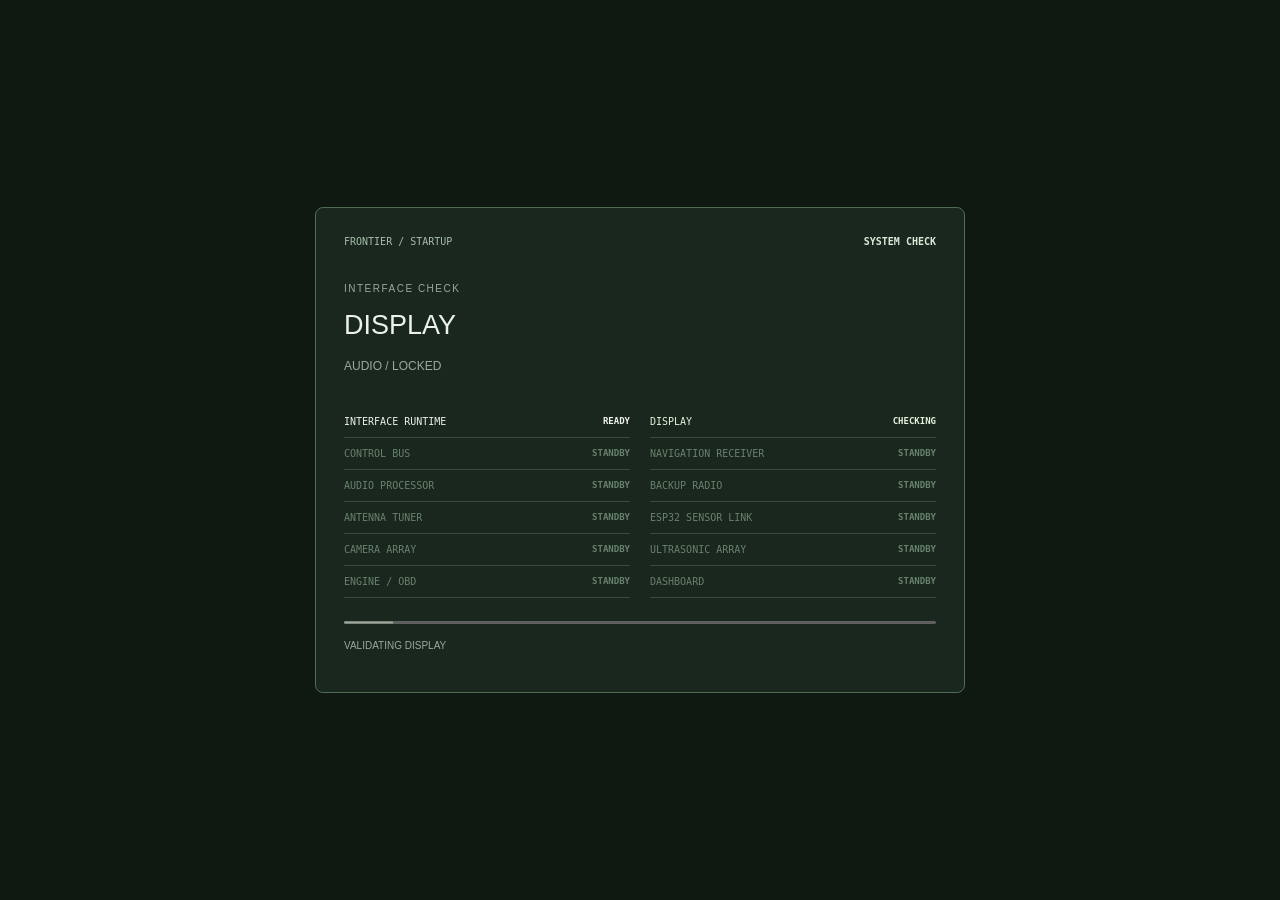
==== commit b17d8629: "Rebuild truck dashboard composition, five-section navigation and planar sensor views" ====
--- a/index.html
+++ b/index.html
@@ -1,5 +1,5 @@
 <!doctype html>
-<html lang="en"><head><meta charset="utf-8"><meta name="viewport" content="width=device-width,initial-scale=1,viewport-fit=cover"><meta name="theme-color" content="#05090b"><meta name="apple-mobile-web-app-capable" content="yes"><meta name="apple-mobile-web-app-status-bar-style" content="black-translucent"><title>Frontier / Utility Dash</title><link rel="stylesheet" href="styles.css?v=19"><link rel="stylesheet" href="scanner-modes.css?v=25"><link rel="stylesheet" href="startup.css?v=16"><link rel="stylesheet" href="ignition.css?v=19"><link rel="stylesheet" href="cargo.css?v=16"><link rel="stylesheet" href="refinement.css?v=25"><link rel="stylesheet" href="utility.css?v=27"></head><body>
+<html lang="en"><head><meta charset="utf-8"><meta name="viewport" content="width=device-width,initial-scale=1,viewport-fit=cover"><meta name="theme-color" content="#05090b"><meta name="apple-mobile-web-app-capable" content="yes"><meta name="apple-mobile-web-app-status-bar-style" content="black-translucent"><title>Frontier / Utility Dash</title><link rel="stylesheet" href="field-layout.css?v=28"></head><body>
 <div class="shell">
 <header><div class="brand"><span class="crest">❯❯❯</span><div>FRONTIER<small>UTILITY DASH / 2016 V6</small></div></div><div class="head-right"><time id="clock"></time></div></header>
 <div class="location"><span>VEHICLE / LOCAL INTERFACE</span><span class="cyan">AUXILIARY DISPLAY</span></div>
@@ -32,4 +32,4 @@
 <section id="cargo" class="view" aria-label="Cargo"><div class="section-heading"><div><small>LOAD MANAGEMENT / CAMERA INVENTORY</small><h1>CARGO</h1></div><span class="cyan" id="cargo-count">0 ITEMS</span></div><div class="cargo-layout"><article class="panel cargo-camera-panel"><div class="panel-title">CARGO CAMERA <span id="vision-state">VISION PROVIDER NOT CONNECTED</span></div><div class="cargo-viewport"><video id="cargo-camera" playsinline muted aria-label="Live cargo camera"></video><canvas id="cargo-capture" hidden aria-label="Captured cargo frame"></canvas><div class="cargo-reticle" aria-hidden="true"></div></div><label class="cargo-safety"><input id="parked-confirm" type="checkbox">I CONFIRM THE VEHICLE IS PARKED</label><div class="cargo-camera-actions"><button id="start-camera" class="primary">START CAMERA</button><button id="capture-cargo" disabled>CAPTURE &amp; ANALYZE</button><button id="stop-camera" disabled>STOP CAMERA</button></div><p id="cargo-status" role="status">CAMERA OFFLINE / NO IMAGE STORED</p><p class="tiny">Camera access is blocked until parked is confirmed and stops if a real speed source reports movement. Captures remain in memory and are discarded after verification.</p></article><article class="panel"><div class="panel-title">VERIFIED MANIFEST <span>LOCAL DEVICE</span></div><button id="manual-cargo">ADD WITHOUT CAMERA</button><form id="cargo-form" class="cargo-form"><input id="cargo-label" maxlength="80" placeholder="Verified item name" aria-label="Cargo item name" required><select id="cargo-category" aria-label="Cargo category"><option>Food</option><option>Liquid</option><option>Tools / equipment</option><option>Packages</option><option>Emergency / safety</option><option>Personal</option><option>Miscellaneous</option></select><input id="cargo-quantity" type="number" min="1" max="999" value="1" aria-label="Quantity" required><button class="primary" type="submit">ADD VERIFIED ITEM</button></form><div id="cargo-list"></div><p class="cargo-note"><strong>AUTOMATIC IDENTIFICATION IS NOT ACTIVE.</strong> A vision provider must be connected through the dashboard bridge before captured objects can be suggested. Every suggestion still requires confirmation.</p></article></div></section>
 <section id="systems" class="view" aria-label="Systems"><div class="section-heading"><div><small>INTERNAL PANEL / CONFIGURATION</small><h1>SYSTEMS</h1></div><span class="cyan">LOCAL CORE</span></div><div class="systems-layout"><article class="panel"><div class="panel-title">TELEMETRY CHANNELS <span>REAL INPUT ONLY</span></div><div class="ed-tabs"><span class="active">STATUS</span><span>SENSORS</span><span>FAULTS</span></div><div class="systems-readout"><div class="selected"><span>ENGINE SPEED</span><b><span class="live-rpm">—</span> RPM</b></div><div><span>VEHICLE SPEED</span><b><span class="live-speed">—</span> MPH</b></div><div><span>COOLANT TEMP</span><b><span class="live-coolant">—</span> °F</b></div><div><span>ENGINE LOAD</span><b><span class="live-load">—</span>%</b></div><div><span>THROTTLE POS.</span><b><span class="live-throttle">—</span>%</b></div><div><span>INTAKE TEMP</span><b><span class="live-intake">—</span> °F</b></div><div><span>SYSTEM VOLTAGE</span><b><span class="live-voltage">—</span> V</b></div><div><span>FUEL LEVEL</span><b><span class="live-fuel">—</span>%</b></div></div></article><article class="panel"><div class="panel-title">MODULE STATUS</div><div class="module"><span>ENGINE TELEMETRY</span><b>HARDWARE UNAVAILABLE</b></div><div class="module"><span>OBD / CAN LINK</span><b>HARDWARE UNAVAILABLE</b></div><div class="module"><span>PHONE CONNECTION</span><b>NOT LINKED</b></div><div class="module"><span>NAVIGATION</span><b>DEMO MAP ONLY</b></div><button id="enable-gps" class="primary">ENABLE GPS SPEED</button><p id="gps-status" class="tiny" role="status">GPS OFF / SPEED UNAVAILABLE</p><label class="setting">Instrument highlights<input type="checkbox" id="glow" checked></label><label class="setting">Interface sounds<input type="checkbox" id="sounds"></label><label class="setting">Voice prompts<input type="checkbox" id="voice"></label><label class="setting">Interface animation<input type="checkbox" id="animations" checked></label><label for="voice-select" class="tiny">VOICE / DEVICE LIBRARY</label><select id="voice-select"><option value="">Default device voice</option></select><button id="test-voice">TEST VOICE</button><p id="voice-status" class="tiny" role="status">Low, measured synthetic voice. Available voices depend on your device.</p><label class="setting">Display brightness<input type="range" id="intensity" min="50" max="100" value="100"></label></article></div><p class="tiny">Unavailable sensors remain blank. GPS speed requires permission and a usable location fix. Engine values require verified OBD/ESP32 or native input; this build does not infer them.</p></section>
 </main>
-<nav aria-label="Main navigation"><button data-view="cockpit" aria-current="page"><span>⌾</span>DRIVE</button><button data-view="navigation"><span>⌖</span>NAVIGATION</button><button data-view="data"><span>▥</span>DATA</button><button data-view="radio"><span>◉</span>RADIO</button><button data-view="spotify"><span>♫</span>SPOTIFY</button><button data-view="cargo"><span>▣</span>CARGO</button><button data-view="port"><span>⇌</span>PORT</button><button data-view="systems"><span>◇</span>SYSTEMS</button></nav><footer><span>FRONTIER <b> / </b> EXPERIMENTAL INTERFACE</span><span>BUILD 22 / UTILITY</span></footer></div><div id="toast" role="status"></div><audio id="audio"></audio><script src="telemetry.js?v=21"></script><script src="port-protocol.js?v=16"></script><script src="instruments.js?v=23"></script><script src="pin-diagram.js?v=24"></script><script src="app.js?v=24"></script><script src="audio-bank.js?v=25"></script><script src="enhancements.js?v=26"></script><script src="alerts.js?v=23"></script><script src="ports.js?v=21"></script><script src="gestures.js?v=19"></script><script src="radar-events.js?v=23"></script><script src="scanner-modes.js?v=26"></script><script src="cargo.js?v=18"></script><script src="startup.js?v=16"></script><script src="ignition.js?v=26"></script><script src="system-test.js?v=26"></script><script src="parking.js?v=24"></script><script src="speaker-check.js?v=24"></script></body></html>
+<nav aria-label="Main navigation"><button data-view="cockpit" aria-current="page"><span>⌾</span>DRIVE</button><button data-view="navigation"><span>⌖</span>NAV</button><button data-view="data"><span>▥</span>DATA</button><button data-view="radio"><span>◉</span>RADIO</button><button data-view="spotify"><span>♫</span>SPOTIFY</button><button data-view="cargo"><span>▣</span>CARGO</button><button data-view="port"><span>⇌</span>PORT</button><button data-view="systems"><span>◇</span>SYSTEMS</button></nav><footer><span>FRONTIER <b> / </b> EXPERIMENTAL INTERFACE</span><span>BUILD 22 / UTILITY</span></footer></div><div id="toast" role="status"></div><audio id="audio"></audio><script src="telemetry.js?v=21"></script><script src="port-protocol.js?v=16"></script><script src="instruments.js?v=23"></script><script src="pin-diagram.js?v=24"></script><script src="app.js?v=24"></script><script src="audio-bank.js?v=25"></script><script src="enhancements.js?v=26"></script><script src="alerts.js?v=23"></script><script src="ports.js?v=21"></script><script src="gestures.js?v=28"></script><script src="radar-events.js?v=23"></script><script src="scanner-modes.js?v=28"></script><script src="cargo.js?v=18"></script><script src="startup.js?v=16"></script><script src="ignition.js?v=26"></script><script src="system-test.js?v=26"></script><script src="parking.js?v=24"></script><script src="speaker-check.js?v=24"></script><script src="field-layout.js?v=28"></script></body></html>
--- a/field-layout.css
+++ b/field-layout.css
@@ -0,0 +1,22 @@
+/* Standalone layout: no ED, hologram, ignition or utility theme sheets required. */
+.pin-contact{min-height:30px;padding:6px 8px;font:10px monospace;border:1px solid #405946;border-radius:2px;background:#1d3023;text-align:left}.pin-left{grid-column:1}.pin-right{grid-column:3;text-align:right}.pin-live{background:#3b6246;color:#e3f3dd;border-color:#8aa77d}.pin-selected{outline:2px solid #a8c5cb;outline-offset:-2px}.cargo-group h2{font-size:11px;letter-spacing:1px;margin:22px 0 8px;color:#acc3aa}.cargo-group>div{display:grid;grid-template-columns:minmax(0,1fr) auto;gap:6px 12px;padding:14px 0;border-bottom:1px solid #39483d}.cargo-group>div>span{font-size:14px;overflow-wrap:anywhere}.cargo-group>div>small{grid-column:1;grid-row:2;font-size:8px;letter-spacing:.5px}.cargo-group button{grid-column:2;grid-row:1/3;font-size:9px;padding:8px}.contact-console>.source-details>.sensor-source-list{margin-bottom:12px}
+:root{color-scheme:dark;--orange:#b7c8bd;--bright:#eef1e9;--cyan:#a8c5cb;--line:#39483d;--dim:#263029;--glow:none;--intensity:1;--bg:#101612;--panel:#19221b;--muted:#9aa99d;--amber:#dfb874}
+*{box-sizing:border-box}body{margin:0;background:var(--bg);color:var(--bright);font:14px/1.45 Arial,Helvetica,sans-serif}button,input,select,textarea{font:inherit}[hidden]{display:none!important}button,select,.file-button{min-height:46px;padding:11px 15px;border:1px solid #455a48;border-radius:5px;background:#233027;color:#e4ece1;cursor:pointer;touch-action:manipulation}button:hover{background:#33483a}button:disabled{opacity:.4;cursor:default}button.primary,.primary{background:#b7c8bd;color:#14231a;border-color:#b7c8bd;font-weight:700}button:focus-visible,input:focus-visible,select:focus-visible,summary:focus-visible{outline:2px solid var(--amber);outline-offset:3px}input:not([type=checkbox]):not([type=range]),textarea{width:100%;min-width:0;border:1px solid #46564a;border-radius:4px;background:#101912;color:#e5eee1;padding:12px}input[type=range]{accent-color:#b7c8bd;min-height:36px;max-width:100%}input[type=checkbox]{accent-color:#b7c8bd;width:21px;height:21px}select{max-width:100%}a{color:#bad1c0}p,.tiny{font-size:12px;color:var(--muted);line-height:1.6}small,.eyebrow{font-size:10px;letter-spacing:1.5px;color:var(--muted)}h1,h2,h3{font-weight:500;margin:0;color:#ecf2e8}h1{font-size:24px}h2{font-size:26px}b,strong{font-variant-numeric:tabular-nums}.cyan{color:var(--cyan)}
+.shell{max-width:1500px;margin:auto;min-height:100svh;display:grid;grid-template-columns:92px minmax(0,1fr);grid-template-rows:82px minmax(0,1fr);padding:0 24px 24px;gap:0 24px;filter:brightness(var(--intensity))}header{grid-column:1/-1;display:flex;gap:24px;align-items:center;border-bottom:1px solid var(--line);margin-bottom:18px}header .vehicle-name{min-width:175px}header .vehicle-name b{font-size:17px;letter-spacing:2px}header .vehicle-name b span{font-size:13px;color:var(--muted)}header .vehicle-name small{display:block;font-size:8px;letter-spacing:2px;margin-top:4px}.page-name{border-left:1px solid var(--line);padding-left:24px;display:flex;gap:14px;align-items:baseline}.page-name>span{letter-spacing:1px;font-size:12px}.page-name small{letter-spacing:0;font-size:11px}#clock{margin-left:auto;color:#cdd9cc;font:15px monospace}
+nav{grid-column:1;grid-row:2;display:flex;flex-direction:column;gap:8px;padding-top:12px;align-self:start;position:sticky;top:20px}nav button{min-width:0;min-height:80px;display:flex;flex-direction:column;justify-content:center;align-items:center;gap:6px;border:1px solid transparent;background:transparent;color:#9dac9f;padding:8px;font-size:12px}nav button span{font:10px monospace;color:#718476}nav button b{font-weight:400}nav button[aria-current]{background:#273b2d;border-color:#5e7a62;color:#e8f2e5}nav button[aria-current] span{color:#becfbd}main{grid-column:2;grid-row:2;min-width:0;padding:12px 0}.view{display:none;min-width:0}.view.active{display:block}.section-heading{display:flex;align-items:center;justify-content:space-between;gap:12px;margin:0 0 22px}.section-heading small{display:block;margin-bottom:5px}.section-heading>span{font-size:11px}.panel{background:var(--panel);border:1px solid var(--line);border-radius:8px;padding:20px;min-width:0}.panel-title{font-size:11px;letter-spacing:1px;color:#d4e2d1;display:flex;justify-content:space-between;gap:12px;flex-wrap:wrap;margin-bottom:18px}.panel-title span{color:var(--muted);font-size:10px}
+.drive-workspace{display:grid;grid-template-columns:minmax(230px,.8fr) minmax(280px,1.2fr) 150px;gap:22px;align-items:stretch;min-height:470px}.drive-speed{padding:30px 0 24px;border-top:3px solid #8fa98f;border-bottom:1px solid var(--line);display:flex;flex-direction:column}.drive-number{display:flex;align-items:baseline;gap:12px;margin-top:36px}.drive-number strong{font-size:clamp(80px,9vw,136px);line-height:1;letter-spacing:-7px;font-weight:500}.drive-number>span{font-size:13px;color:#aabaac}.drive-secondary{display:flex;gap:8px;align-items:baseline;margin:14px 0 36px}.drive-secondary b{font:27px monospace;color:#acc9ce}.drive-secondary span{font-size:12px;color:#82968a}.rpm-meter{margin-top:auto}.rpm-meter>div:first-child{display:flex;justify-content:space-between;gap:12px;font-size:11px}.rpm-meter b{font-weight:400}.meter-track{height:9px;background:#29392d;margin:12px 0 7px;overflow:hidden}.meter-track i{height:100%;display:block;background:#aac4ac;width:0;transition:width .15s}.meter-labels{display:flex;justify-content:space-between;font-size:8px;color:#7e9182;letter-spacing:.4px}.drive-speed>p{font-size:10px;margin-bottom:0}.drive-actions{display:flex;flex-direction:column;gap:12px}.action-tile{display:flex;justify-content:space-between;text-align:left;align-items:center;gap:12px;min-height:66px;font-size:12px}.action-tile span{font-size:19px;color:#96b09b}.speed-limit-card{display:grid;grid-template-columns:1fr auto;gap:4px 8px;background:#d9dfd5;color:#1b291e;padding:18px;border:3px solid #70816e;border-radius:8px;margin-bottom:10px}.speed-limit-card>span{grid-column:1/-1;font-size:11px;font-weight:700;letter-spacing:1px}.speed-limit-card strong{font-size:54px;line-height:1.1}.speed-limit-card b{align-self:end;font-size:10px;margin-bottom:6px}.speed-limit-card small{grid-column:1/-1;font-size:8px;letter-spacing:.4px;color:#465446}.cockpit-scanner{border:1px solid var(--line);border-radius:8px;background:#19221b;padding:18px;min-width:0}.flight-top{display:flex;justify-content:space-between;gap:10px;font-size:10px;letter-spacing:1px}.flight-top span:last-child{color:#91a497;font-size:9px}.interactive-scanner{width:100%}.interactive-scanner svg{display:block;width:100%;max-height:335px}.scanner-mode-controls{display:flex;align-items:center;justify-content:space-between;gap:8px;flex-wrap:wrap;margin:8px 0}.scanner-mode-controls label{font-size:10px;display:flex;align-items:center;gap:5px}.scanner-heading{display:flex;justify-content:space-between;font-size:10px;color:#96aa9d}.scanner-heading b{color:#d7e6d4}.scanner-controls{display:flex;gap:8px;margin-top:8px}.scanner-controls button{flex:1;min-height:44px;font-size:11px}.interactive-scanner .tiny{font-size:9px;margin:10px 0}.text-action{background:none;border:0;border-top:1px solid var(--line);border-radius:0;width:100%;padding:13px 0 0;min-height:40px;display:flex;justify-content:space-between;font-size:12px}.mode-buttons{display:flex;gap:3px;background:#101a13;padding:4px;border-radius:5px;flex:1}.mode-buttons button{border:0;background:transparent;min-height:38px;padding:7px 9px;flex:1;font-size:11px;color:#92a696}.mode-buttons button[aria-pressed=true]{background:#354d3a;color:#e1eddd}.cockpit-now-playing{margin-top:22px;padding:12px 18px;display:flex;align-items:center;justify-content:space-between;gap:20px}.cockpit-now-playing .panel-title{margin:0;font-size:10px}.now-playing-row{display:flex;align-items:center;gap:12px}.now-playing-row small{font-size:8px}.track-name{display:block;font-size:14px}.sound-bars{color:#a6c4ae}.cockpit-now-playing .track-name{font-size:13px}
+.field-subnav,.cargo-tabs{display:flex;gap:7px;margin:0 0 22px;flex-wrap:wrap}.field-subnav button,.cargo-tabs button{background:transparent;border:0;border-bottom:2px solid transparent;border-radius:0;padding:10px 15px;color:#91a898;font-size:12px}.field-subnav button[aria-pressed=true],.cargo-tabs button[aria-pressed=true]{border-bottom-color:#b7c8bd;color:#ecf3e6;background:#223427}.proximity-layout{display:grid;grid-template-columns:minmax(0,1.5fr) minmax(270px,.8fr);gap:22px}.surround-field{padding:22px}.surround-field .scanner-mode-controls{justify-content:flex-end}.surround-field .scanner-mode-controls button{min-height:42px;font-size:11px}#proximity-scope{width:100%;max-height:510px;display:block}#contact-list{display:flex;flex-direction:column;gap:7px;min-height:75px;font-size:13px;color:#9cb4a2}.contact-row{text-align:left;border-left:3px solid var(--confidence-color);background:#202d24;font-size:12px;color:#d3e4d4}.target-legend{display:flex;justify-content:center;gap:18px;flex-wrap:wrap;font-size:11px;color:#a1b8a6;padding:16px 0;border-top:1px solid var(--line)}#proximity-message{font-size:10px}.contact-console{align-self:start}.contact-console>.panel-title:nth-of-type(2){display:none}#contact-detail{padding:12px;background:#101a13;border-radius:4px;font-size:12px}.source-details,.preview-details{border-top:1px solid var(--line);padding:12px 0;margin-top:14px}summary{cursor:pointer;font-size:12px;color:#bdcebb;min-height:32px;padding:5px 0}.sensor-source-list p{display:grid;gap:4px;padding:10px 0;border-bottom:1px solid #2b3d30}.sensor-source-list b{font-size:10px;color:#bacdba}.sensor-source-list span{font-size:10px}.preview-details label{display:flex;align-items:center;justify-content:space-between;font-size:11px}.scope-shell{fill:#121b14;stroke:#344c3a;stroke-width:1}.scope-mode-label,.scope-range-label{fill:#849c8b;font:8px monospace;letter-spacing:1px}.radar-ring{fill:none;stroke:#425c48;stroke-width:.8}.radar-spoke{stroke:#304736;stroke-width:.7}.self-marker{fill:#ceddca;stroke:#a5bca5;stroke-width:1}.contact-lock{cursor:pointer;stroke-width:1.5;outline:none}.contact-lock:focus{stroke:#fff;stroke-width:3}.confidence-zone{pointer-events:none}.road-edge{stroke:#839985;stroke-width:2;fill:none}.road-center{stroke:#7c9381;stroke-dasharray:7 9}.road-depth{stroke:#2f4838;stroke-width:1}.map-road{stroke:#8ba287;stroke-width:5;fill:none;opacity:.25}.map-road-core{stroke:#9fb59b;stroke-width:1;fill:none}.map-building{stroke:#657d66;fill:#233727}.map-building-base{stroke:#a6b59a}.map-destination circle,.map-destination path{stroke:#a8c5cb;fill:none}.scanner-placeholder{fill:#adc0af;font:10px Arial;text-anchor:middle}.bearing-label{fill:#8caa94;font:9px monospace;text-anchor:middle}
+.parking-layout{display:grid;grid-template-columns:minmax(0,1.6fr) minmax(250px,.7fr);gap:22px}.parking-layout article:first-child{position:relative;background:#111a13;padding:14px}.parking-layout video{display:block;background:#090f0b;width:100%;min-height:300px;max-height:65vh;object-fit:contain;border-radius:5px}.parking-controls{display:grid;grid-template-columns:minmax(0,1fr) auto auto;gap:8px;margin-top:14px}.parking-controls select{width:100%;min-width:0;font-size:11px}.parking-controls button{font-size:10px}#parking-scope{width:100%;max-height:260px}.parking-status p{border-bottom:1px solid var(--line);padding:11px 0;font:11px/1.5 monospace;color:#c3d4c2}.parking-layout .tiny{font-size:10px}
+.navigation-workspace{display:grid;grid-template-columns:minmax(0,1.7fr) minmax(210px,.7fr);gap:22px}.navigation-launch{padding:45px;background:linear-gradient(135deg,#223c2c,#16231b);border:1px solid #425b47;border-radius:8px;min-height:380px;display:flex;flex-direction:column;justify-content:center;align-items:flex-start}.navigation-launch h2{font-size:46px;letter-spacing:-1px;margin:22px 0 4px}.navigation-launch button{margin-top:24px}.navigation-status{padding:30px;border:1px solid var(--line);border-radius:8px;display:flex;flex-direction:column}.navigation-status>strong{font-size:74px;font-weight:400;margin-top:35px}.navigation-status>span{font-size:12px;color:#8da28e}.navigation-status p{margin-top:auto}.route-preview{margin-top:24px;border-top:1px solid var(--line);padding:12px 0}.nav-layout{display:grid;grid-template-columns:minmax(0,1fr) 260px;gap:18px;margin-top:16px}.nav-layout>#route-toggle{grid-column:1/-1;justify-self:start}.map{position:relative;min-height:420px;background:#17231a;border:1px solid var(--line);border-radius:8px;overflow:hidden}.map>svg{width:100%;height:100%;position:absolute;inset:0}.map-caption{position:absolute;z-index:1;top:15px;left:15px;font-size:11px}.map-caption span{display:block;font-size:9px;color:#9cb199}.blocks{fill:#536d4922;stroke:#566d4c}.roads{fill:none;stroke:#93aa87;stroke-width:2}.map-labels{fill:#b6c5a8;font-size:9px}#route-line{fill:none;stroke:#adcfd4;stroke-width:4}.map-controls{position:absolute;bottom:15px;right:15px;display:flex;gap:4px}.map-scale{position:absolute;bottom:15px;left:15px;font-size:9px}.nav-speed{position:absolute;right:15px;top:48px;padding:8px;background:#101913;display:flex;align-items:center;gap:8px}.nav-speed strong{font:30px monospace}.nav-speed span{font-size:10px}.nav-speed small{display:block;font-size:8px}.turn{display:flex;gap:12px;margin:20px 0}.turn>strong{font-size:46px}.turn b{display:block;font-size:23px}.turn span{display:block;font-size:11px}.route-stats{display:flex;gap:30px;margin:25px 0}.route-stats strong{font-size:29px}.route-stats small{display:block}.mini-player{border-top:1px solid var(--line);padding-top:12px}.mini-player small{font-size:9px}
+.cargo-workspace{display:grid;grid-template-columns:minmax(0,1.4fr) minmax(270px,.8fr);gap:22px}.cargo-scan{padding:0;overflow:hidden}.cargo-scan>.panel-title{padding:18px 20px;margin:0}.cargo-viewport{position:relative;background:#0a120c;height:320px;overflow:hidden}.cargo-viewport video,.cargo-viewport canvas{width:100%;height:100%;object-fit:contain;display:block}.camera-badge{position:absolute;top:16px;left:16px;font:9px monospace;color:#a5bfa9;z-index:1}.cargo-reticle{position:absolute;inset:22% 18%;border:1px dashed #648168;pointer-events:none}.cargo-safety{display:flex;align-items:center;gap:9px;padding:12px 20px;font-size:10px}.cargo-camera-actions{display:flex;gap:8px;padding:0 20px;flex-wrap:wrap}.cargo-camera-actions button{font-size:10px;flex:1;white-space:nowrap}#cargo-status,.cargo-scan>.tiny{margin:12px 20px}.cargo-scan>.tiny{font-size:10px}.cargo-review{padding:20px;border-top:1px solid var(--line);margin-top:18px;background:#202f24}.cargo-form{display:grid;grid-template-columns:minmax(0,1fr) 82px;gap:9px;margin-top:14px}.cargo-form #cargo-label{grid-column:1/-1}.cargo-form select{width:100%;min-width:0;font-size:12px}.cargo-form button{grid-column:1/-1}.cargo-manifest{align-self:start;min-height:320px}.cargo-note{font-size:11px}#cargo-list{margin-top:20px}.cargo-item{display:flex;gap:12px;align-items:center;justify-content:space-between;padding:14px 0;border-bottom:1px solid var(--line)}.cargo-item button{font-size:10px}.cargo-item small{display:block;font-size:9px}.cargo-item strong{font-size:13px}.cargo-tabs{display:none}
+.tools-destinations{display:grid;grid-template-columns:repeat(4,minmax(0,1fr));gap:12px;margin-bottom:22px}.systems-layout,.port-layout,.spotify-layout{display:grid;grid-template-columns:repeat(2,minmax(0,1fr));gap:22px}.systems-readout>div,.module{display:flex;align-items:center;justify-content:space-between;gap:12px;padding:12px 0;border-bottom:1px solid #314536;font-size:11px}.systems-readout b,.module b{font:12px monospace;text-align:right;color:#c0d2bc}.module b{font-size:10px;color:#c8b78f}.setting{display:flex;justify-content:space-between;align-items:center;gap:12px;font-size:12px;padding:10px 0;border-bottom:1px solid #2e4233}.setting input[type=range]{max-width:150px}#voice-select{width:100%;margin:12px 0}#test-voice,#enable-gps{margin-top:15px}#system-stress-test{margin:22px 10px 0 0}#systems>.tiny{max-width:660px}.sound-bank{margin-top:20px;padding:14px;border:1px solid var(--line);border-radius:6px}.sound-bank-controls{display:flex;gap:9px;flex-wrap:wrap}.sound-bank-controls select{min-width:0;max-width:100%}.speaker-check{margin-top:18px}.board-panel{max-width:760px;margin:0 auto 22px}.pin-preview-label{display:flex;align-items:center;justify-content:space-between;font-size:12px;margin:15px 0}#pin-board{display:grid;grid-template-columns:minmax(85px,1fr) minmax(110px,1fr) minmax(85px,1fr);max-width:590px;margin:auto;gap:3px 0}.board-core{grid-column:2;grid-row:1/16;background:#263f2d;border:1px solid #587b5a;display:flex;flex-direction:column;justify-content:space-between;align-items:center;padding:25px 8px}.antenna-trace{font:22px monospace;color:#8baf8c}.chip-core{background:#0d1a11;border:1px solid #6b8f6c;padding:25px 10px;text-align:center;font-size:18px}.chip-core small{display:block;font-size:8px}.chip-core span{display:block;margin-top:15px}.usb-socket{background:#718077;color:#17251b;border:3px solid #a8b8a6;padding:8px;font:11px monospace}.pin{min-height:28px;font:10px monospace;display:flex;align-items:center;justify-content:space-between;border:1px solid #3d5141;background:#17291e;padding:5px 7px;cursor:pointer}.pin.connected{background:#476950;color:#edffe8}.pin.high{border-color:#abc9aa}.pin-label{font-size:10px}.port-details summary{font-size:12px}.port-layout{margin-top:15px}.port-guide{grid-column:1/-1}.port-actions{display:flex;gap:8px;flex-wrap:wrap;margin:15px 0}.port-actions button{font-size:10px}.port-layout label{display:block;margin:12px 0;font-size:10px}.port-layout select{width:100%}.sensor-row{padding:12px 0;border-bottom:1px solid var(--line);display:flex;flex-wrap:wrap;gap:10px;justify-content:space-between;font-size:12px}.sensor-row small{width:100%;font-size:9px}.port-guide ol{font-size:12px;line-height:1.8}.port-guide a{display:inline-block;padding:12px}
+.digital-instrument{display:grid;grid-template-columns:minmax(0,1fr) minmax(200px,.7fr);gap:16px;margin-bottom:22px}.digital-instrument>.panel-title{grid-column:1/-1}.digital-instrument .instrument{position:relative;min-height:200px}.digital-instrument #speed-dial{display:none}.digital-instrument .speed{display:flex;align-items:baseline;gap:12px;flex-wrap:wrap}.speed .eyebrow{width:100%}.speed strong{font-size:100px;line-height:1.1;letter-spacing:-5px}.speed small{width:100%;font-size:10px;color:#809b85}.metric-readout{align-self:center;display:flex;flex-wrap:wrap;gap:12px;align-items:baseline}.metric-readout strong{font:36px monospace;color:#adc8ce}.metric-readout select{font-size:13px}.metric-readout small{width:100%;font-size:9px}.engine-line{grid-column:1/-1;display:flex;justify-content:space-between;border-top:1px solid var(--line);padding-top:15px;font-size:12px}.engine-line b{font:25px monospace}.engine-line .gear{font-size:24px}.gear small{font-size:10px}.data-toolbar{display:flex;gap:10px;align-items:center;flex-wrap:wrap;margin:18px 0}.data-toolbar button{font-size:10px}.stream-label{font-size:10px;color:#9ac5ad;margin-right:auto}.session-metrics{display:grid;grid-template-columns:repeat(4,minmax(0,1fr));gap:12px;margin-bottom:22px}.session-metrics>div{padding:16px;border:1px solid var(--line);border-radius:5px}.session-metrics small{display:block;font-size:9px}.session-metrics strong{display:block;font:24px monospace;margin-top:9px}.session-metrics em{font:10px Arial}.chart-grid{display:grid;grid-template-columns:repeat(2,minmax(0,1fr));gap:20px}.chart-top{display:flex;justify-content:space-between;align-items:center;gap:8px}.chart-top h2{font-size:12px}.chart-reading{font:26px monospace}.chart-reading small{font-size:9px;margin-left:5px}.chart{display:block;width:100%;height:160px;margin:12px 0}.chart .grid-line{fill:none;stroke:#405445;stroke-dasharray:2 5}.chart text{fill:#8faa96;font:9px monospace}.chart .trace{fill:none;stroke:#b2ccac;stroke-width:2}.chart .area{fill:#aacda112}.chart .point{fill:#d4efc9}.chart-stats{display:flex;justify-content:space-between;font-size:9px;border-top:1px solid var(--line);padding-top:10px}.chart-stats b{font:12px monospace;margin-left:6px}.data-footer{display:flex;justify-content:space-between;gap:12px;font-size:10px;color:var(--muted);margin:20px 0}
+.tuner{border:1px solid var(--line);border-radius:8px;padding:22px;background:#1c2c21;margin-bottom:22px}.tuner-top{display:flex;align-items:center;justify-content:space-between;gap:12px;font-size:11px}.tuner-top strong b{font:40px monospace}.tuner-top small{font-size:11px}.frequency-dial{position:relative;display:flex;justify-content:space-between;align-items:flex-end;height:60px;border-bottom:1px solid var(--line);padding-bottom:5px;font-size:10px;margin:20px 0 12px}.frequency-ticks{position:absolute;inset:0 0 20px;background:repeating-linear-gradient(90deg,#91b098 0 1px,transparent 1px 2%);opacity:.6}.frequency-dial i{position:absolute;top:0;bottom:0;width:2px;background:#b6d5d8}.tuner-meta{display:flex;justify-content:space-between;font-size:9px;color:var(--muted)}.audio-workspace{max-width:850px}.waveform{height:60px;display:flex;gap:3px;align-items:center;margin:20px 0}.waveform i{background:#8ca98f;flex:1}#seek{width:100%}.time-row{display:flex;justify-content:space-between;font:11px monospace}.transport{display:flex;justify-content:center;gap:12px;margin:20px 0}.transport button{min-width:65px}.volume{display:flex;align-items:center;gap:15px;font-size:11px}.volume input{flex:1}.file-button{display:block;margin-top:15px;font-size:11px}.file-button input{display:block;margin-top:10px}.playlist{display:grid;grid-template-columns:repeat(3,minmax(0,1fr));gap:10px;margin-top:20px}.playlist button{text-align:left;font-size:11px}.spotify-layout label{display:block;font-size:11px;margin:20px 0 8px}.spotify-layout form button{margin:12px 0}.spotify-player-panel iframe{width:100%;border:0;height:352px}.spotify-empty{min-height:290px;display:grid;place-content:center;text-align:center}.spotify-orbit{font-size:45px;color:#9fbfa9}.spotify-open{display:block;padding:15px 0;font-size:11px}
+#toast{position:fixed;bottom:25px;left:50%;transform:translate(-50%,20px);opacity:0;pointer-events:none;background:#243d2c;border:1px solid #6e9173;color:#e3f2df;border-radius:5px;padding:12px 20px;z-index:10000;font-size:12px;max-width:90vw;transition:opacity .2s,transform .2s}#toast.show{opacity:1;transform:translate(-50%,0)}.input-alert{padding:12px;border:1px solid #b99b63;background:#3d3523;color:#e6d0a4;display:flex;justify-content:space-between;align-items:center;gap:10px;margin-bottom:18px;font-size:12px;border-radius:5px}.input-alert[data-severity=critical]{border-color:#e8967c;background:#482c25;color:#f2c3b0}
+#ship-startup{position:fixed;inset:0;z-index:9999;background:#101812;display:grid;place-items:center;padding:22px;overflow:auto}.ignition-console{width:min(650px,100%);padding:28px;border:1px solid #4f6c55;border-radius:8px;background:#19271e}.ignition-top{display:flex;justify-content:space-between;gap:15px;font:10px monospace;color:#a6bda9}.ignition-top strong{color:#dae9d7}.ignition-reactor svg,.boot-energy{display:none}.ignition-reactor{margin:30px 0}.ignition-reactor h1{font-size:27px;margin:8px 0}.ignition-reactor small{font-size:10px}#boot-modules{display:grid;grid-template-columns:1fr 1fr;gap:0 20px}.boot-module{display:flex;justify-content:space-between;gap:10px;padding:10px 0;border-bottom:1px solid #354d3b;font:10px monospace}.boot-module b{text-align:right;font-size:9px}.module-pending{color:#69816d}.module-current{color:#e4f1dc}.module-unavailable b{color:#dab77a}#boot-progress{width:100%;height:5px;accent-color:#a9c4a4;margin-top:22px}#boot-status{font-size:10px}.booting .shell{pointer-events:none}
+#commissioning{position:fixed;bottom:24px;right:24px;left:140px;max-width:820px;margin:auto;z-index:9999;background:#233a2cec;border:1px solid #8dab8c;border-radius:7px;box-shadow:0 10px 40px #0008;color:#e3eedf}.commission-frame{padding:12px 16px}.commission-top{display:flex;align-items:center;gap:15px;font:10px monospace}.commission-top b{margin-left:auto}.commission-top button{min-height:42px}.reactor,.steam,.commission-modules,.commission-footer{display:none}.commission-copy{padding:8px 0}.commission-copy small{font-size:9px}.commission-copy h1{font-size:19px;margin:5px 0}.commission-copy p{font-size:11px;margin:0}.commission-progress{height:3px;background:#3c5442}.commission-progress i{display:block;height:100%;background:#bed3b9;transition:width .3s}.display-testing .drive-speed{border-top-color:#dfb874}.display-testing .navigation-workspace{display:none}
+@media(min-width:1450px){.drive-workspace{gap:32px;grid-template-columns:minmax(270px,.9fr) minmax(360px,1.3fr) 180px}}
+@media(max-width:1050px){.drive-workspace{grid-template-columns:minmax(190px,.8fr) minmax(270px,1fr);gap:20px}.drive-actions{grid-column:1/-1;display:grid;grid-template-columns:130px repeat(3,minmax(0,1fr));align-items:stretch}.speed-limit-card{margin:0;padding:12px;grid-template-columns:1fr auto}.speed-limit-card strong{font-size:38px}.drive-actions .action-tile{min-height:65px}.parking-layout{grid-template-columns:minmax(0,1.5fr) minmax(210px,.8fr)}.tools-destinations{grid-template-columns:repeat(2,minmax(0,1fr))}.cargo-workspace{grid-template-columns:minmax(0,1fr) 260px}.proximity-layout{grid-template-columns:minmax(0,1fr) 250px}.navigation-workspace{grid-template-columns:minmax(0,1.5fr) 200px}}
+@media(max-width:760px){.shell{display:flex;flex-direction:column;padding:0 14px;gap:0;min-height:100svh}header{height:76px;flex-shrink:0;gap:12px;margin:0 0 18px}.vehicle-name{min-width:0!important}.vehicle-name b{font-size:15px!important}.vehicle-name small{font-size:7px!important}.page-name{padding-left:12px}.page-name>span{font-size:10px}.page-name small{display:none}#clock{font-size:12px}main{order:2;flex:1;padding:0 0 24px}nav{order:3;position:sticky;top:auto;bottom:0;display:grid;grid-template-columns:repeat(5,minmax(0,1fr));gap:4px;background:#101612;border-top:1px solid #3d5443;padding:8px 0 max(8px,env(safe-area-inset-bottom));margin:0;align-self:stretch;z-index:50}nav button{min-height:56px;font-size:10px;padding:6px 3px;gap:4px}nav button span{font-size:8px}.section-heading{margin-bottom:18px;flex-wrap:wrap}h1{font-size:21px}.section-heading small{font-size:8px}.panel{padding:16px}.drive-workspace{grid-template-columns:minmax(0,.9fr) minmax(0,1.1fr);gap:12px;min-height:0}.drive-speed{padding:16px 0}.drive-speed>.eyebrow{font-size:8px;letter-spacing:.6px}.drive-number{margin-top:26px;gap:6px}.drive-number strong{font-size:68px;letter-spacing:-4px}.drive-number>span{font-size:10px}.drive-secondary{margin:12px 0 22px}.drive-secondary b{font-size:23px}.drive-secondary span{font-size:10px}.rpm-meter>div:first-child{font-size:9px;display:grid;gap:5px}.meter-labels{font-size:6px;gap:5px}.drive-speed>p{font-size:8px}.cockpit-scanner{padding:11px}.flight-top{font-size:8px;flex-direction:column;gap:4px}.flight-top span:last-child{font-size:7px}.mode-buttons{flex-wrap:wrap}.mode-buttons button{flex:1 1 40%;font-size:9px;min-height:34px;padding:5px}.interactive-scanner svg{min-height:165px}.scanner-mode-controls{margin:6px 0}.scanner-heading{font-size:8px}.scanner-controls{gap:5px}.scanner-controls button{font-size:9px;padding:8px 5px;min-height:40px}.interactive-scanner .tiny{font-size:7px}.text-action{font-size:10px;padding-top:9px}.drive-actions{grid-template-columns:90px minmax(0,1fr);gap:8px}.drive-actions .speed-limit-card{grid-row:1/4;padding:10px;align-content:center}.drive-actions .speed-limit-card strong{font-size:33px}.drive-actions .speed-limit-card b{font-size:8px}.drive-actions .speed-limit-card>span{font-size:9px}.drive-actions .speed-limit-card small{font-size:7px}.drive-actions .action-tile{min-height:45px;font-size:11px;padding:8px 12px}.cockpit-now-playing{padding:12px;flex-direction:column;align-items:stretch;gap:8px}.proximity-layout,.parking-layout,.navigation-workspace,.cargo-workspace,.systems-layout,.port-layout,.spotify-layout,.nav-layout{grid-template-columns:minmax(0,1fr)}.surround-field{padding:14px}.surround-field .mode-buttons{flex-wrap:nowrap}.surround-field .mode-buttons button{min-height:42px;font-size:11px;flex:1;padding:6px}.target-legend{gap:12px;font-size:10px}#proximity-scope{max-height:390px}.contact-console{min-height:200px}.field-subnav{gap:2px;margin-bottom:18px}.field-subnav button{font-size:10px;padding:8px 10px;min-height:44px}.parking-layout video{min-height:230px}.parking-controls{grid-template-columns:1fr 1fr}.parking-controls select{grid-column:1/-1}.parking-controls button{font-size:11px}#parking-scope{max-height:260px}.navigation-launch{min-height:300px;padding:28px}.navigation-launch h2{font-size:39px}.navigation-status{display:grid;grid-template-columns:1fr auto;gap:7px;padding:20px}.navigation-status strong{grid-column:2;grid-row:1/3;font-size:43px;margin:0}.navigation-status small{font-size:9px}.navigation-status p{grid-column:1/-1;margin:8px 0 0}.cargo-tabs{display:flex}.cargo-workspace .cargo-scan{padding:0}#cargo[data-pane=scan] .cargo-manifest{display:none}#cargo[data-pane=manifest] .cargo-scan{display:none}.cargo-viewport{height:275px}.cargo-review{padding:16px}.cargo-camera-actions{padding:0 14px;gap:5px}.cargo-camera-actions button{font-size:9px;padding:10px 8px}.cargo-safety{padding:10px 14px;font-size:9px}.tools-destinations{gap:8px}.tools-destinations button{font-size:11px;min-height:65px}.digital-instrument{grid-template-columns:minmax(0,1fr)}.digital-instrument .instrument{min-height:170px}.digital-instrument .speed strong{font-size:90px}.metric-readout{margin-bottom:12px}.session-metrics{grid-template-columns:1fr 1fr;gap:8px}.session-metrics strong{font-size:21px}.chart-grid{grid-template-columns:1fr}.data-footer{font-size:8px;flex-wrap:wrap}.data-toolbar button{font-size:9px}.stream-label{width:100%;margin-bottom:6px}.board-core{padding:18px 5px}.chip-core{font-size:13px;padding:18px 5px}.pin{font-size:8px;padding:5px}#pin-board{grid-template-columns:minmax(75px,1fr) 100px minmax(75px,1fr)}.playlist{grid-template-columns:1fr}.tuner-top{flex-wrap:wrap}.tuner-top strong b{font-size:31px}.tuner-meta{font-size:8px;gap:10px}.input-alert{font-size:10px}.ignition-console{padding:20px}#boot-modules{grid-template-columns:1fr}.ignition-reactor{margin:20px 0}.boot-module{padding:7px 0}#commissioning{bottom:87px;left:12px;right:12px}.commission-frame{padding:8px 12px}.commission-top{gap:8px;font-size:8px}.commission-copy h1{font-size:16px}.commission-copy p{display:none}#toast{bottom:95px}.port-guide{grid-column:auto}}
+@media(orientation:landscape) and (max-height:550px){.shell{grid-template-rows:60px 1fr;padding:0 14px 12px;gap:0 14px;grid-template-columns:74px minmax(0,1fr)}header{margin-bottom:8px}.drive-workspace{min-height:0;grid-template-columns:minmax(180px,.9fr) minmax(230px,1.1fr) 130px;gap:15px}.drive-actions{display:flex;grid-column:auto;gap:8px}.drive-actions .action-tile{min-height:44px;font-size:10px}.drive-actions .speed-limit-card{padding:10px}.drive-number{margin-top:12px}.drive-number strong{font-size:80px}.drive-secondary{margin:8px 0 22px}.drive-speed{padding:14px 0}.interactive-scanner svg{max-height:190px}.cockpit-scanner{padding:12px}.flight-top{font-size:9px}.mode-buttons button{font-size:10px;min-height:34px;padding:5px}.interactive-scanner .tiny{font-size:8px}.text-action{font-size:10px}nav{gap:3px;padding-top:0}nav button{min-height:52px;font-size:10px;gap:3px}nav button span{font-size:8px}.commission-copy p{display:none}#commissioning{left:105px;bottom:12px}.ignition-console{padding:16px}.ignition-reactor{margin:12px 0}.boot-module{padding:6px 0}.ignition-reactor h1{font-size:20px}#boot-progress{margin-top:12px}}
+@media(prefers-reduced-motion:reduce){*,*:before,*:after{animation:none!important;transition:none!important}}.no-animations *{animation:none!important;transition:none!important}
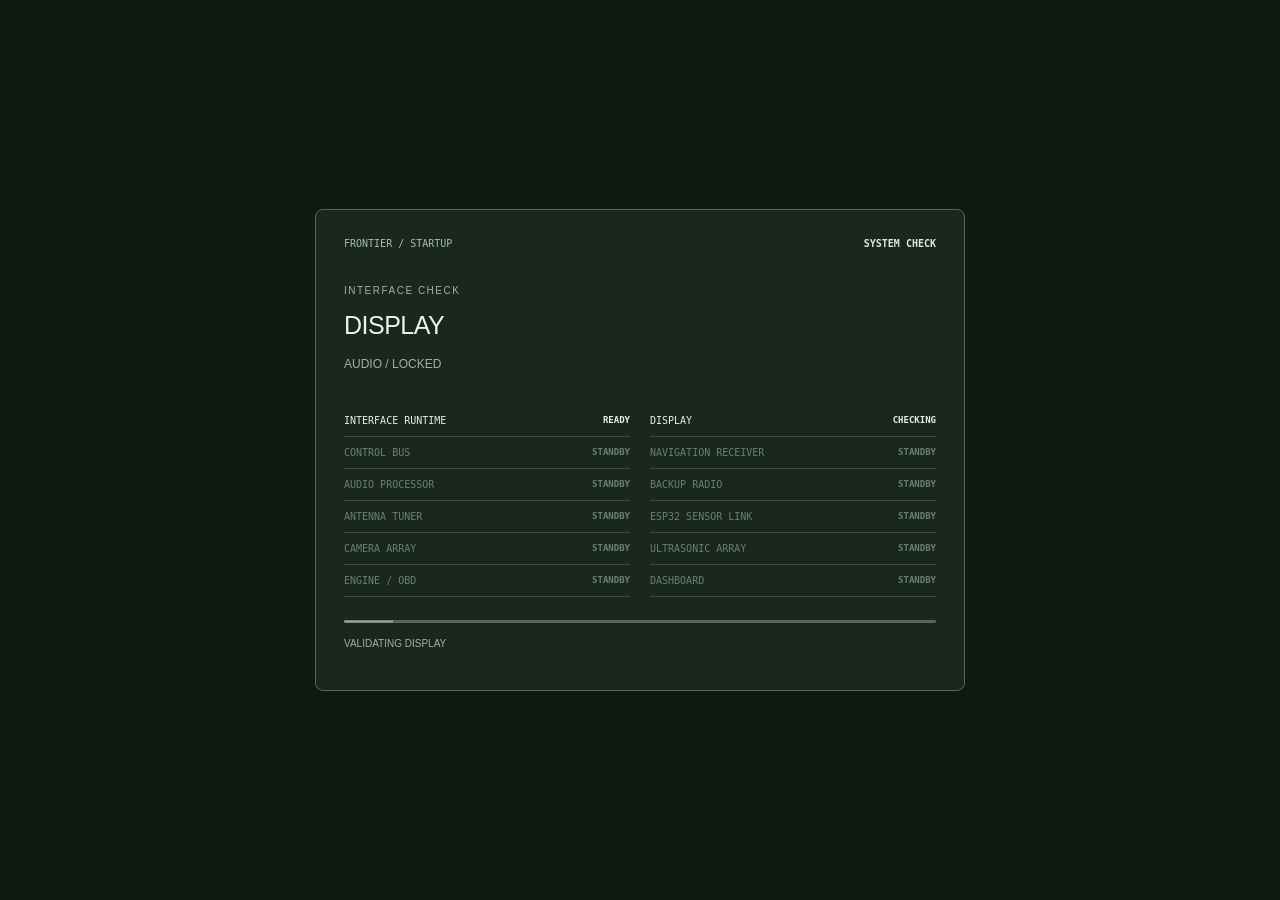
==== commit 08dadcfb: "Build a center-console interface with media dock and staged cargo workspace" ====
--- a/index.html
+++ b/index.html
@@ -1,5 +1,5 @@
 <!doctype html>
-<html lang="en"><head><meta charset="utf-8"><meta name="viewport" content="width=device-width,initial-scale=1,viewport-fit=cover"><meta name="theme-color" content="#05090b"><meta name="apple-mobile-web-app-capable" content="yes"><meta name="apple-mobile-web-app-status-bar-style" content="black-translucent"><title>Frontier / Utility Dash</title><link rel="stylesheet" href="field-layout.css?v=28"></head><body>
+<html lang="en"><head><meta charset="utf-8"><meta name="viewport" content="width=device-width,initial-scale=1,viewport-fit=cover"><meta name="theme-color" content="#101412"><meta name="apple-mobile-web-app-capable" content="yes"><meta name="apple-mobile-web-app-status-bar-style" content="black-translucent"><title>Frontier / Center Console</title><link rel="stylesheet" href="field-layout.css?v=28"><link rel="stylesheet" href="console-layout.css?v=29"></head><body>
 <div class="shell">
 <header><div class="brand"><span class="crest">❯❯❯</span><div>FRONTIER<small>UTILITY DASH / 2016 V6</small></div></div><div class="head-right"><time id="clock"></time></div></header>
 <div class="location"><span>VEHICLE / LOCAL INTERFACE</span><span class="cyan">AUXILIARY DISPLAY</span></div>
@@ -32,4 +32,4 @@
 <section id="cargo" class="view" aria-label="Cargo"><div class="section-heading"><div><small>LOAD MANAGEMENT / CAMERA INVENTORY</small><h1>CARGO</h1></div><span class="cyan" id="cargo-count">0 ITEMS</span></div><div class="cargo-layout"><article class="panel cargo-camera-panel"><div class="panel-title">CARGO CAMERA <span id="vision-state">VISION PROVIDER NOT CONNECTED</span></div><div class="cargo-viewport"><video id="cargo-camera" playsinline muted aria-label="Live cargo camera"></video><canvas id="cargo-capture" hidden aria-label="Captured cargo frame"></canvas><div class="cargo-reticle" aria-hidden="true"></div></div><label class="cargo-safety"><input id="parked-confirm" type="checkbox">I CONFIRM THE VEHICLE IS PARKED</label><div class="cargo-camera-actions"><button id="start-camera" class="primary">START CAMERA</button><button id="capture-cargo" disabled>CAPTURE &amp; ANALYZE</button><button id="stop-camera" disabled>STOP CAMERA</button></div><p id="cargo-status" role="status">CAMERA OFFLINE / NO IMAGE STORED</p><p class="tiny">Camera access is blocked until parked is confirmed and stops if a real speed source reports movement. Captures remain in memory and are discarded after verification.</p></article><article class="panel"><div class="panel-title">VERIFIED MANIFEST <span>LOCAL DEVICE</span></div><button id="manual-cargo">ADD WITHOUT CAMERA</button><form id="cargo-form" class="cargo-form"><input id="cargo-label" maxlength="80" placeholder="Verified item name" aria-label="Cargo item name" required><select id="cargo-category" aria-label="Cargo category"><option>Food</option><option>Liquid</option><option>Tools / equipment</option><option>Packages</option><option>Emergency / safety</option><option>Personal</option><option>Miscellaneous</option></select><input id="cargo-quantity" type="number" min="1" max="999" value="1" aria-label="Quantity" required><button class="primary" type="submit">ADD VERIFIED ITEM</button></form><div id="cargo-list"></div><p class="cargo-note"><strong>AUTOMATIC IDENTIFICATION IS NOT ACTIVE.</strong> A vision provider must be connected through the dashboard bridge before captured objects can be suggested. Every suggestion still requires confirmation.</p></article></div></section>
 <section id="systems" class="view" aria-label="Systems"><div class="section-heading"><div><small>INTERNAL PANEL / CONFIGURATION</small><h1>SYSTEMS</h1></div><span class="cyan">LOCAL CORE</span></div><div class="systems-layout"><article class="panel"><div class="panel-title">TELEMETRY CHANNELS <span>REAL INPUT ONLY</span></div><div class="ed-tabs"><span class="active">STATUS</span><span>SENSORS</span><span>FAULTS</span></div><div class="systems-readout"><div class="selected"><span>ENGINE SPEED</span><b><span class="live-rpm">—</span> RPM</b></div><div><span>VEHICLE SPEED</span><b><span class="live-speed">—</span> MPH</b></div><div><span>COOLANT TEMP</span><b><span class="live-coolant">—</span> °F</b></div><div><span>ENGINE LOAD</span><b><span class="live-load">—</span>%</b></div><div><span>THROTTLE POS.</span><b><span class="live-throttle">—</span>%</b></div><div><span>INTAKE TEMP</span><b><span class="live-intake">—</span> °F</b></div><div><span>SYSTEM VOLTAGE</span><b><span class="live-voltage">—</span> V</b></div><div><span>FUEL LEVEL</span><b><span class="live-fuel">—</span>%</b></div></div></article><article class="panel"><div class="panel-title">MODULE STATUS</div><div class="module"><span>ENGINE TELEMETRY</span><b>HARDWARE UNAVAILABLE</b></div><div class="module"><span>OBD / CAN LINK</span><b>HARDWARE UNAVAILABLE</b></div><div class="module"><span>PHONE CONNECTION</span><b>NOT LINKED</b></div><div class="module"><span>NAVIGATION</span><b>DEMO MAP ONLY</b></div><button id="enable-gps" class="primary">ENABLE GPS SPEED</button><p id="gps-status" class="tiny" role="status">GPS OFF / SPEED UNAVAILABLE</p><label class="setting">Instrument highlights<input type="checkbox" id="glow" checked></label><label class="setting">Interface sounds<input type="checkbox" id="sounds"></label><label class="setting">Voice prompts<input type="checkbox" id="voice"></label><label class="setting">Interface animation<input type="checkbox" id="animations" checked></label><label for="voice-select" class="tiny">VOICE / DEVICE LIBRARY</label><select id="voice-select"><option value="">Default device voice</option></select><button id="test-voice">TEST VOICE</button><p id="voice-status" class="tiny" role="status">Low, measured synthetic voice. Available voices depend on your device.</p><label class="setting">Display brightness<input type="range" id="intensity" min="50" max="100" value="100"></label></article></div><p class="tiny">Unavailable sensors remain blank. GPS speed requires permission and a usable location fix. Engine values require verified OBD/ESP32 or native input; this build does not infer them.</p></section>
 </main>
-<nav aria-label="Main navigation"><button data-view="cockpit" aria-current="page"><span>⌾</span>DRIVE</button><button data-view="navigation"><span>⌖</span>NAV</button><button data-view="data"><span>▥</span>DATA</button><button data-view="radio"><span>◉</span>RADIO</button><button data-view="spotify"><span>♫</span>SPOTIFY</button><button data-view="cargo"><span>▣</span>CARGO</button><button data-view="port"><span>⇌</span>PORT</button><button data-view="systems"><span>◇</span>SYSTEMS</button></nav><footer><span>FRONTIER <b> / </b> EXPERIMENTAL INTERFACE</span><span>BUILD 22 / UTILITY</span></footer></div><div id="toast" role="status"></div><audio id="audio"></audio><script src="telemetry.js?v=21"></script><script src="port-protocol.js?v=16"></script><script src="instruments.js?v=23"></script><script src="pin-diagram.js?v=24"></script><script src="app.js?v=24"></script><script src="audio-bank.js?v=25"></script><script src="enhancements.js?v=26"></script><script src="alerts.js?v=23"></script><script src="ports.js?v=21"></script><script src="gestures.js?v=28"></script><script src="radar-events.js?v=23"></script><script src="scanner-modes.js?v=28"></script><script src="cargo.js?v=18"></script><script src="startup.js?v=16"></script><script src="ignition.js?v=26"></script><script src="system-test.js?v=26"></script><script src="parking.js?v=24"></script><script src="speaker-check.js?v=24"></script><script src="field-layout.js?v=28"></script></body></html>
+<nav aria-label="Main navigation"><button data-view="cockpit" aria-current="page"><span>⌾</span>DRIVE</button><button data-view="navigation"><span>⌖</span>NAV</button><button data-view="data"><span>▥</span>DATA</button><button data-view="radio"><span>◉</span>RADIO</button><button data-view="spotify"><span>♫</span>SPOTIFY</button><button data-view="cargo"><span>▣</span>CARGO</button><button data-view="port"><span>⇌</span>PORT</button><button data-view="systems"><span>◇</span>SYSTEMS</button></nav><footer><span>FRONTIER <b> / </b> EXPERIMENTAL INTERFACE</span><span>BUILD 22 / UTILITY</span></footer></div><div id="toast" role="status"></div><audio id="audio"></audio><script src="telemetry.js?v=21"></script><script src="port-protocol.js?v=16"></script><script src="instruments.js?v=23"></script><script src="pin-diagram.js?v=24"></script><script src="app.js?v=24"></script><script src="audio-bank.js?v=25"></script><script src="enhancements.js?v=26"></script><script src="alerts.js?v=23"></script><script src="ports.js?v=21"></script><script src="gestures.js?v=29"></script><script src="radar-events.js?v=23"></script><script src="scanner-modes.js?v=28"></script><script src="cargo.js?v=18"></script><script src="startup.js?v=16"></script><script src="ignition.js?v=26"></script><script src="system-test.js?v=26"></script><script src="parking.js?v=24"></script><script src="speaker-check.js?v=24"></script><script src="console-layout.js?v=29"></script></body></html>
--- a/console-layout.css
+++ b/console-layout.css
@@ -0,0 +1,16 @@
+/* Touchscreen center console. Fixed chrome, one scrollable workspace, persistent audio. */
+.console-cargo-review canvas{display:block;width:100%;max-height:220px;object-fit:contain;background:#0b110d;border-radius:8px;margin:12px 0}.center-console .console-cargo-review canvas[hidden]{display:none}
+:root{--bg:#101412;--panel:#202722;--line:#39443c;--muted:#a5afa7;--bright:#e9ede5;--orange:#bacbb8;--cyan:#b2c5c6}
+body.center-console{background:#0a0d0b;font-family:Arial,Helvetica,sans-serif}
+.center-console .shell{display:grid;grid-template-columns:minmax(0,1fr);grid-template-rows:58px minmax(0,1fr) 66px 78px;width:calc(100% - 48px);max-width:1440px;height:calc(100svh - 48px);min-height:0;margin:24px auto;padding:0 26px;gap:0;background:var(--bg);border:1px solid #404942;border-radius:24px;overflow:hidden;box-shadow:0 18px 65px #0005}
+.center-console header{grid-column:1;grid-row:1;margin:0;min-height:0;height:auto;gap:20px;border-color:#303b33}.console-brand{display:flex;align-items:baseline;gap:12px}.console-brand b{font-size:14px;letter-spacing:2px}.console-brand span{font-size:8px;letter-spacing:1.4px;color:#88958b}.console-page{font-size:12px;color:#b6c1b8;border-left:1px solid #3b493e;padding-left:20px}.center-console #clock{font:14px Arial;color:#dbe3d9}.console-settings{padding:8px;min-height:38px;width:38px;border:0;background:transparent}.console-settings svg{width:21px;height:21px}
+.center-console main{grid-column:1;grid-row:2;order:initial;min-height:0;overflow-y:auto;overscroll-behavior:contain;padding:24px 0 20px;scrollbar-width:thin;scrollbar-color:#4d5b50 transparent}.center-console .view{min-height:0}.center-console nav{grid-column:1;grid-row:4;order:initial;position:static;display:grid;grid-template-columns:repeat(6,minmax(0,1fr));align-self:stretch;gap:4px;margin:0;padding:7px 0;border-top:1px solid #303b33;background:transparent;z-index:1}.center-console nav button{flex-direction:row;gap:10px;padding:8px;min-height:0;border:0;border-radius:12px;color:#929f95}.center-console nav button svg{width:23px;height:23px}.center-console nav button span{font:12px Arial;color:inherit}.center-console nav button[aria-current]{background:#d1ddc8;color:#25382b}.center-console nav button[aria-current] span{color:inherit}
+.console-controls{grid-column:1;grid-row:3;display:flex;align-items:center;gap:16px;border-top:1px solid #364039;min-width:0}.console-media-link{padding:0;display:flex;align-items:center;gap:12px;min-width:0;flex:1;background:transparent;border:0;text-align:left}.console-media-link>span:last-child{min-width:0}.console-media-link b{display:block;font-size:12px;white-space:nowrap;overflow:hidden;text-overflow:ellipsis;font-weight:400}.console-media-link small{display:block;font-size:9px;letter-spacing:0;margin-top:4px;color:#87998b}.media-glyph{display:grid;place-items:center;width:36px;height:36px;border-radius:8px;background:#25382c;flex-shrink:0}.media-glyph svg{width:19px;height:19px}.console-play{display:grid;place-items:center;width:42px;min-height:42px;padding:11px;border:1px solid #465447;border-radius:50%;background:transparent;flex-shrink:0}.console-play svg{width:18px;height:18px}.console-volume{display:flex;align-items:center;gap:10px;font-size:8px;letter-spacing:1px;color:#94a397}.console-volume input{width:90px}.console-speed{display:flex;align-items:baseline;gap:6px;margin-left:8px;border-left:1px solid #3b473e;padding-left:22px}.console-speed strong{font-size:23px;font-weight:400;min-width:30px;text-align:right}.console-speed span{font-size:8px;color:#9caaa0}.console-controls .speed-limit-card{display:flex;align-items:center;gap:5px;margin:0;padding:6px;border:1px solid #a0b095;border-radius:5px;background:#d6dece;color:#27342a}.console-controls .speed-limit-card>span{font-size:7px;letter-spacing:0}.console-controls .speed-limit-card strong{font-size:21px}.console-controls .speed-limit-card b,.console-controls .speed-limit-card small{display:none}.controller-now-playing{display:none!important}
+.console-home{display:grid;grid-template-columns:1fr 1fr;grid-template-rows:minmax(275px,1fr) 96px;gap:14px;min-height:100%;max-width:1320px;margin:auto}.home-audio{background:#c6d1bc;color:#26392d;border-radius:16px;padding:24px 28px;display:flex;flex-direction:column;min-width:0;overflow:hidden}.home-card-top{display:flex;justify-content:space-between;gap:12px;font-size:9px;letter-spacing:1.2px}.home-card-top>span:first-child{display:flex;align-items:center;gap:9px}.home-card-top svg{width:16px;height:16px}.home-card-top>span:last-child{font-size:8px;opacity:.7}.home-audio-body{display:flex;align-items:center;gap:24px;flex:1;min-height:180px;padding:16px 0}.home-audio-body>div:last-child{min-width:0;flex:1}.home-audio small{color:#52664e;font-size:8px;letter-spacing:1px}.home-audio h1{color:#26392d;font-size:clamp(27px,3.2vw,46px);font-weight:500;line-height:1.08;letter-spacing:-1.4px;max-width:310px;margin:12px 0;overflow-wrap:anywhere}.home-audio p{color:#52634e;font-size:11px}.disc-mark{height:clamp(85px,11vw,150px);width:clamp(85px,11vw,150px);flex-shrink:0;border-radius:50%;background:repeating-radial-gradient(circle at center,#344c3c 0 2px,#405844 3px 4px);display:grid;place-items:center;box-shadow:0 6px 12px #273c2820}.disc-mark span{width:32%;height:32%;border-radius:50%;background:#a7ba9c;border:13px solid #7e9876;position:relative}.disc-mark span:after{content:'';position:absolute;width:7px;height:7px;top:50%;left:50%;transform:translate(-50%,-50%);border-radius:50%;background:#354d3b}.home-audio-actions{display:flex;gap:8px}.home-audio-actions button{flex:1;background:#273c2e;color:#e4eddd;border:0;border-radius:9px;font-size:12px;min-height:43px}.home-audio-actions button+button{background:transparent;border:1px solid #879c7e;color:#273c2e}.home-vehicle{border:1px solid #3a483d;background:radial-gradient(ellipse at 50% 70%,#34433555,transparent 70%),#1a211c;border-radius:16px;padding:24px 26px;display:flex;flex-direction:column;overflow:hidden}.home-vehicle .home-card-top{color:#a7b7a8}.home-vehicle h2{font-size:32px;letter-spacing:-.7px;margin-top:18px;color:#dce6d6}.truck-stage{flex:1;display:flex;align-items:center;min-height:100px}.truck-stage>svg{width:100%;max-height:230px;color:#c6d8bd}.vehicle-shortcuts{display:grid;grid-template-columns:1fr 1fr;gap:8px}.vehicle-shortcuts button{display:flex;align-items:center;justify-content:center;gap:10px;background:#2c3a2f;border:0;border-radius:9px;font-size:12px;min-height:43px}.vehicle-shortcuts svg{width:20px;height:20px}.home-map{display:flex;align-items:center;text-align:left;gap:18px;padding:16px 24px;border:1px solid #3a483d;border-radius:14px;background:#202b23}.home-map>.launch-icon{width:48px;height:48px;padding:11px;background:#354a39;border-radius:12px}.home-map svg{width:24px;height:24px;flex-shrink:0}.home-map>svg{margin-left:auto;color:#afc2a8}.home-map small{display:block;font-size:8px;letter-spacing:1.2px;color:#95ac98}.home-map b{display:block;font-size:23px;font-weight:400;margin-top:5px}.home-utilities{display:grid;grid-template-columns:1fr 1fr;gap:12px}.home-utilities button{display:flex;align-items:center;gap:13px;padding:16px;border:1px solid #3a483d;border-radius:14px;background:#202b23;text-align:left;min-width:0}.home-utilities button>svg{width:24px;height:24px;flex-shrink:0;color:#adc0a5}.home-utilities button>svg:last-child{width:16px;margin-left:auto}.home-utilities b{display:block;font-size:15px;font-weight:400}.home-utilities small{display:block;margin-top:7px;font-size:8px;letter-spacing:0;color:#93a897}
+.center-console button:hover{filter:brightness(1.1)}.center-console button:focus-visible{outline:2px solid #d5dfc7;outline-offset:-3px}.console-tabs{display:flex;gap:6px;background:#1c271f;border-radius:10px;width:max-content;max-width:100%;padding:4px;margin-bottom:20px}.console-tabs button{min-height:38px;border:0;background:transparent;border-radius:7px;font-size:11px;padding:8px 18px;color:#a9b8ab}.console-tabs button[aria-pressed=true]{background:#b8cbb0;color:#263a2b}.center-console .section-heading{margin:0 0 18px}.center-console h1{font-size:25px;letter-spacing:-.5px}.center-console .panel{background:#1c251e;border:1px solid #39463b;border-radius:12px}.center-console .panel-title{font-size:10px;letter-spacing:.7px}.center-console .proximity-layout{grid-template-columns:minmax(0,1.35fr) minmax(250px,.65fr);gap:16px}.center-console #proximity-scope{max-height:390px}.center-console .surround-field{padding:15px 20px}.center-console .mode-buttons{border-radius:8px}.center-console .mode-buttons button{border-radius:6px}.center-console .target-legend{padding:12px 0;font-size:10px}.center-console .contact-console{background:#141d17}.center-console .compact-surround{margin:20px 0}.center-console .compact-surround summary{font-size:12px;color:#b9ccb2;padding:15px;cursor:pointer}.center-console .compact-surround .cockpit-scanner{max-width:500px;margin:15px auto}.center-console .parking-layout{gap:16px}.center-console .parking-layout video{background:#090f0b;border-radius:8px;max-height:380px}.center-console .parking-status p{font-size:10px}.center-console .parking-controls{gap:7px}.center-console .parking-controls button{font-size:10px}
+.console-map-landing{min-height:320px;display:flex;align-items:center;justify-content:center;flex-direction:column;border:1px solid #40553e;border-radius:16px;background:radial-gradient(ellipse at 50% 90%,#384e3650,transparent 70%),#1b271d;padding:28px;text-align:center}.console-map-landing>svg{width:44px;height:44px;color:#b7cfae;margin-bottom:18px}.console-map-landing h2{font-size:46px;letter-spacing:-1.5px;margin:10px 0}.console-map-landing #open-native-map{background:#c4d6b8;color:#223720;border:0;border-radius:10px;margin:10px 0}.console-map-landing small{font-size:9px}.console-map-landing .map-note{font-size:10px;max-width:310px}.center-console .route-preview{margin-top:18px}.display-testing .console-map-landing{display:none}
+.console-cargo-tabs{display:grid;grid-template-columns:repeat(3,1fr);gap:8px;margin-bottom:20px}.console-cargo-tabs button{display:flex;align-items:center;gap:10px;border-radius:10px;background:#1e2a21;border-color:#354b3a;text-align:left;font-size:12px}.console-cargo-tabs button span{display:grid;place-items:center;width:24px;height:24px;border-radius:50%;background:#344d39;color:#d2e4c9;font:10px monospace}.console-cargo-tabs button[aria-pressed=true]{background:#c1d2b5;color:#293f29}.console-cargo-tabs button[aria-pressed=true] span{background:#445e3f}.console-cargo-workspace{max-width:900px;margin:auto}.center-console .cargo-viewport{height:280px;border-radius:8px;background:#0b110d}.center-console .cargo-scan{padding:18px}.center-console .cargo-safety{padding:12px 0}.center-console .cargo-camera-actions{padding:0}.center-console #cargo-status,.center-console .cargo-scan>.tiny{margin:12px 0}.center-console .cargo-reticle{border-color:#738d69;border-style:solid;border-radius:12px}.cargo-review-button,.cargo-manual-start{margin:8px 8px 0 0;font-size:11px}.cargo-review-button{background:#bfd1b3;color:#253b27;border:0}.cargo-manual-start{background:transparent;border:0}.console-cargo-review{max-width:570px;margin:auto}.console-cargo-review .cargo-form{gap:12px}.console-cargo-review #cargo-label{min-height:54px}.center-console .cargo-manifest{min-height:280px}.center-console .digital-instrument{grid-template-columns:1fr 1fr}.center-console .digital-instrument .speed strong{font-size:80px}.center-console .engine-line b{font-size:20px}.center-console .session-metrics{gap:10px}.center-console .board-panel{max-width:700px}.center-console .demo-tuner{margin-top:20px}.demo-tuner summary{padding:14px;font-size:12px;cursor:pointer}.center-console .audio-workspace{max-width:none}.center-console .player{padding:24px}.center-console .player h2{font-size:28px}.center-console .waveform{height:44px}.center-console .transport{margin:15px 0}.center-console .player .file-button{border-style:dashed;background:transparent}.center-console #commissioning{left:5%;right:5%;bottom:160px;max-width:800px}.center-console #toast{bottom:165px}
+@media(min-width:1100px) and (min-height:760px){.console-home{grid-template-rows:minmax(330px,1fr) 108px}.home-audio h1{font-size:48px}.home-audio-body{gap:30px}.home-vehicle h2{font-size:39px}}
+@media(max-width:1000px){.center-console .shell{width:100%;height:100svh;margin:0;border:0;border-radius:0;padding:0 18px;grid-template-rows:52px minmax(0,1fr) 60px 68px}.home-audio{padding:20px}.home-audio-body{gap:16px}.disc-mark{width:90px;height:90px}.home-audio h1{font-size:32px}.home-vehicle{padding:20px}.home-utilities button{gap:8px;padding:12px}.home-utilities button>svg:last-child{display:none}.home-utilities small{font-size:8px}.center-console nav button{flex-direction:column;gap:5px}.center-console nav button span{font-size:10px}.console-home{grid-template-rows:minmax(280px,1fr) 90px;gap:12px}.center-console .proximity-layout{grid-template-columns:minmax(0,1fr) 230px}}
+@media(max-width:600px){.center-console .shell{padding:0 12px;grid-template-rows:52px minmax(0,1fr) 58px calc(66px + env(safe-area-inset-bottom))}.center-console header{gap:12px}.console-brand{display:block}.console-brand b{font-size:12px}.console-brand span{display:block;font-size:6px;margin-top:3px}.console-page{font-size:11px;padding-left:12px}.center-console #clock{font-size:12px}.center-console main{padding:14px 0}.center-console nav{padding-bottom:max(7px,env(safe-area-inset-bottom));gap:2px}.center-console nav button{padding:6px 2px;border-radius:9px}.center-console nav button svg{width:21px;height:21px}.center-console nav button span{font-size:9px}.console-controls{gap:9px}.console-volume{display:none}.console-media-link{gap:8px}.console-media-link b{font-size:11px}.console-media-link small{font-size:8px}.media-glyph{width:31px;height:31px}.console-play{width:36px;min-height:36px;padding:8px}.console-speed{padding-left:9px;margin-left:0;gap:4px}.console-speed strong{font-size:20px;min-width:19px}.console-speed span{font-size:7px}.console-controls .speed-limit-card{display:none}.console-home{grid-template-columns:1fr;grid-template-rows:250px 78px 270px 88px;gap:12px;min-height:0}.home-audio{grid-row:1;padding:19px 21px}.home-audio-body{min-height:130px;gap:23px;padding:12px 0}.home-audio h1{font-size:33px;margin:8px 0;letter-spacing:-.7px}.home-audio small{font-size:7px;letter-spacing:.5px}.home-audio p{font-size:10px;margin:8px 0}.disc-mark{width:86px;height:86px}.disc-mark span{border-width:9px}.home-card-top{font-size:8px}.home-card-top>span:last-child{font-size:7px}.home-audio-actions button{min-height:40px;font-size:11px}.home-map{grid-row:2;padding:12px 19px;gap:14px}.home-map>.launch-icon{width:40px;height:40px;padding:8px}.home-map b{font-size:23px;margin-top:3px}.home-vehicle{grid-row:3;padding:19px 21px}.home-vehicle h2{font-size:29px;margin-top:10px}.truck-stage{min-height:80px}.truck-stage>svg{max-height:132px}.vehicle-shortcuts button{min-height:41px;font-size:11px}.home-utilities{grid-row:4;gap:10px}.home-utilities button{padding:13px;gap:10px}.home-utilities b{font-size:14px}.home-utilities small{font-size:8px;line-height:1.4}.center-console .section-heading h1{font-size:22px}.center-console .proximity-layout,.center-console .parking-layout,.center-console .systems-layout,.center-console .port-layout,.center-console .spotify-layout,.center-console .digital-instrument{grid-template-columns:1fr}.console-tabs{margin-bottom:17px}.console-tabs button{padding:8px 13px}.center-console #proximity-scope{max-height:320px}.console-cargo-tabs{gap:5px}.console-cargo-tabs button{font-size:10px;padding:8px;gap:6px}.console-cargo-tabs button span{width:19px;height:19px}.center-console .cargo-viewport{height:230px}.center-console .cargo-camera-actions button{font-size:8px;padding:10px 7px}.center-console .cargo-scan{padding:13px}.center-console .console-cargo-review{padding:18px}.center-console .player{padding:18px}.center-console .player h2{font-size:23px}.center-console .board-panel{padding:12px}.center-console #pin-board{grid-template-columns:minmax(69px,1fr) 95px minmax(69px,1fr)}.center-console .pin-contact{font-size:9px;padding:6px}.center-console #commissioning{bottom:135px;left:12px;right:12px}.center-console #toast{bottom:140px}}
+@media(orientation:landscape) and (max-height:550px){.center-console .shell{padding:0 14px;width:100%;height:100svh;margin:0;border:0;border-radius:0;grid-template-rows:42px minmax(0,1fr) 48px 52px}.center-console main{padding:10px 0}.center-console header{margin:0}.center-console nav{display:grid;grid-template-columns:repeat(6,1fr);padding:4px 0;gap:5px}.center-console nav button{flex-direction:row;gap:7px;min-height:0}.center-console nav button svg{width:19px;height:19px}.center-console nav button span{font-size:10px}.console-controls{gap:12px}.console-home{grid-template-columns:1fr 1fr;grid-template-rows:minmax(150px,1fr) 61px;min-height:100%;gap:8px}.home-audio{grid-row:1;grid-column:1;padding:12px 16px}.home-audio-body{min-height:72px;padding:6px 0;gap:16px}.home-audio h1{font-size:24px;letter-spacing:-.5px;margin:5px 0}.home-audio small{font-size:7px}.home-audio p{display:none}.disc-mark{width:66px;height:66px}.disc-mark span{border-width:7px}.home-audio-actions button{min-height:32px;padding:6px;font-size:10px}.home-vehicle{grid-row:1;grid-column:2;padding:12px 16px;position:relative}.home-vehicle h2{position:absolute;top:37px;left:16px;font-size:22px;margin:0}.home-vehicle .truck-stage{min-height:60px;margin:0 0 0 45px}.truck-stage>svg{max-height:105px}.vehicle-shortcuts button{min-height:32px;padding:5px;font-size:10px}.vehicle-shortcuts svg{width:17px;height:17px}.home-map{grid-row:2;grid-column:1;padding:10px 16px;gap:12px}.home-map b{font-size:19px;margin:0}.home-map small{font-size:7px}.home-map>.launch-icon{width:33px;height:33px;padding:6px}.home-map svg{width:21px;height:21px}.home-utilities{grid-row:2;grid-column:2;gap:8px}.home-utilities button{padding:9px 13px}.home-utilities b{font-size:12px}.home-utilities small{margin-top:3px;font-size:7px}.home-utilities button>svg{width:21px;height:21px}.console-controls .console-play{min-height:34px;width:34px;padding:8px}.console-media-link{min-height:34px}.console-speed strong{font-size:20px}.console-controls .speed-limit-card{padding:3px 6px}.center-console #commissioning{bottom:105px}.center-console #toast{bottom:110px}}
